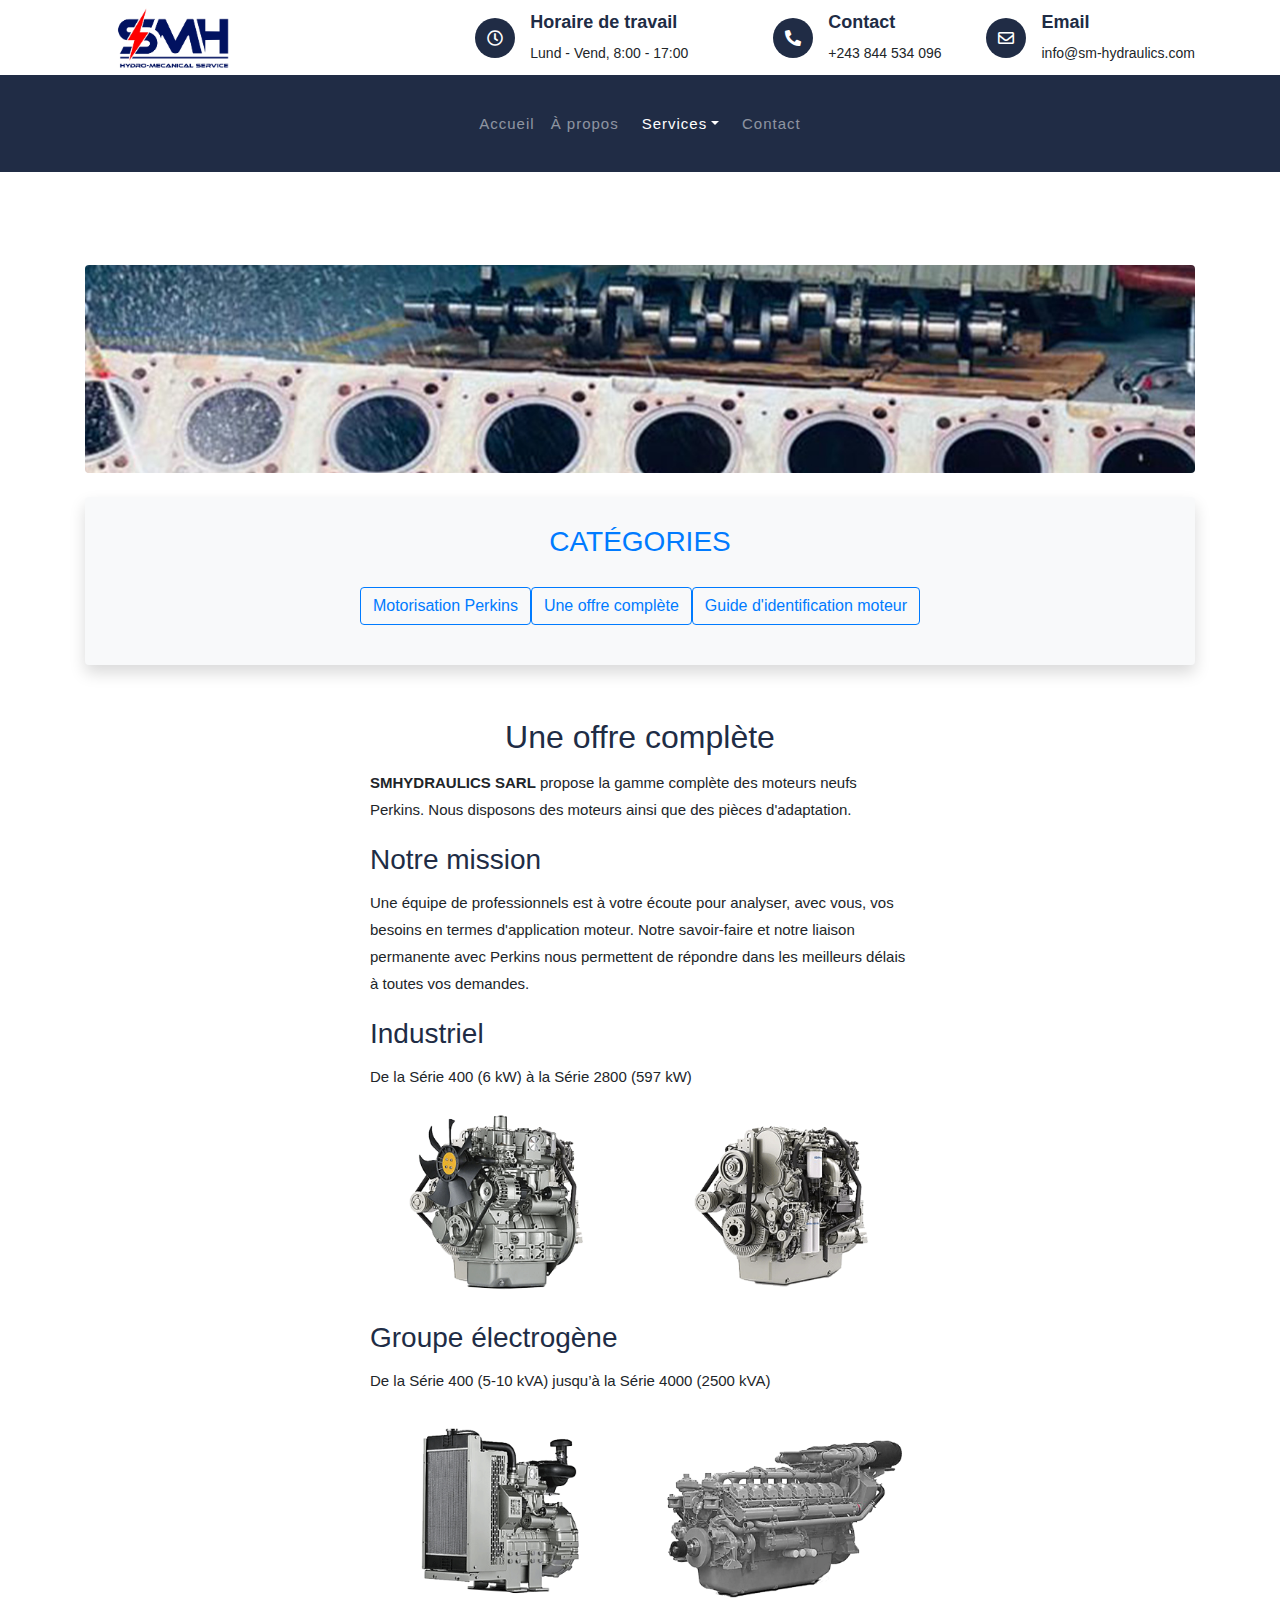
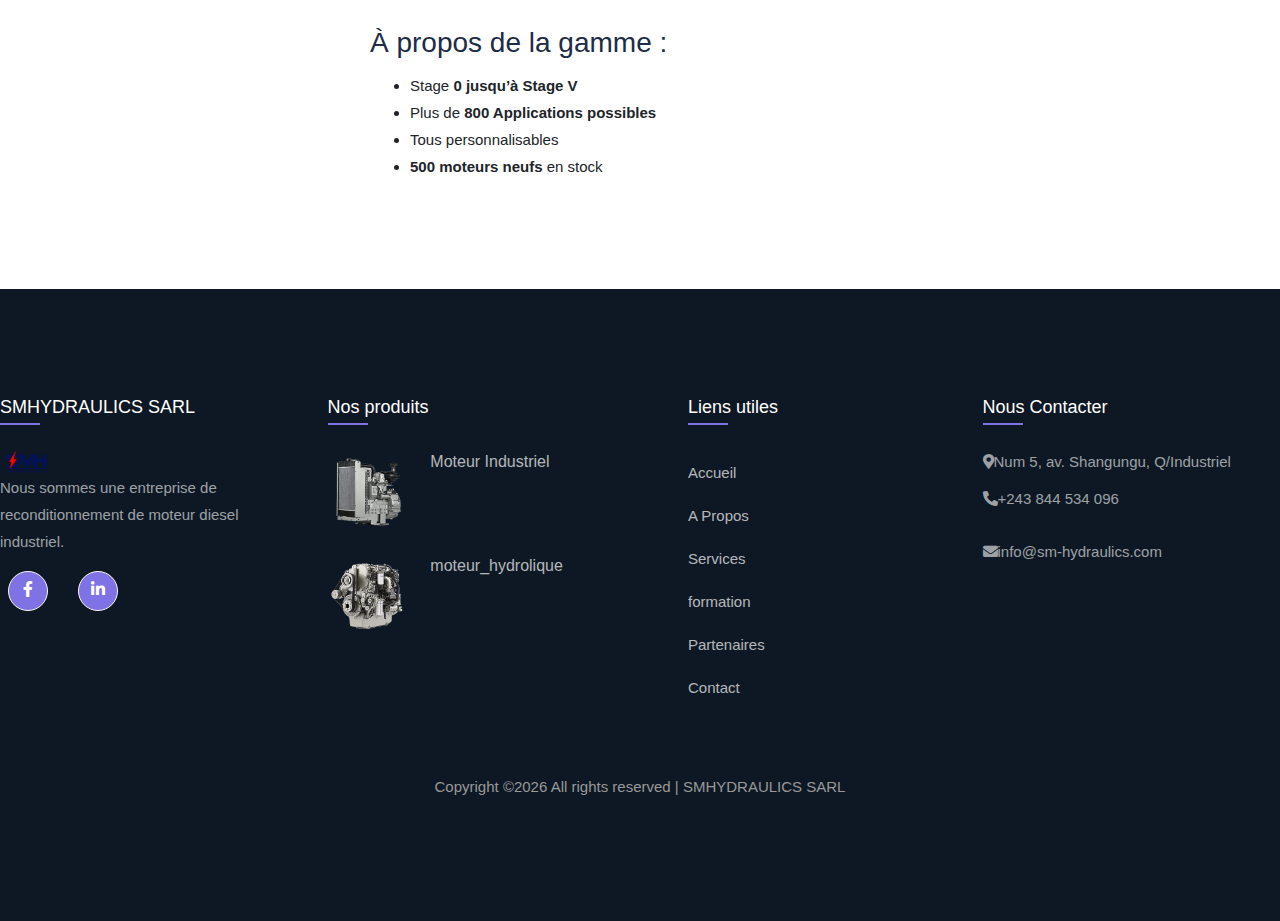
==== gamme.html @ 276afb15 "premier commit" ====
<!DOCTYPE html>
<html lang="en">
    <head>
        <meta charset="utf-8">
        <title>SMHydraulics SARL</title>
        <meta content="width=device-width, initial-scale=1.0" name="viewport">
        <meta content="Free Website Template" name="keywords">
        <meta content="Free Website Template" name="description">

         <!-- Favicon -->
         <link rel="icon" type="image/png" href="images/smhhhh.png">

        <!-- Google Font -->
        <link href="https://fonts.googleapis.com/css2?family=Barlow:wght@400;500;600;700;800;900&display=swap" rel="stylesheet"> 
        
        <!-- CSS Libraries -->
        <link href="https://stackpath.bootstrapcdn.com/bootstrap/4.4.1/css/bootstrap.min.css" rel="stylesheet">
        <link href="https://cdnjs.cloudflare.com/ajax/libs/font-awesome/5.10.0/css/all.min.css" rel="stylesheet">
        <link href="lib/flaticon/font/flaticon.css" rel="stylesheet">
        <link href="lib/animate/animate.min.css" rel="stylesheet">
        <link href="lib/owlcarousel/assets/owl.carousel.min.css" rel="stylesheet">

        <!-- Template Stylesheet -->
        <link href="css/style.css" rel="stylesheet">
        <link rel="stylesheet" href="css/main.css">
    </head>

    <body>
        <body>
            <!-- Top Bar Start -->
            <div class="top-bar">
               <div class="container">
                   <div class="row align-items-center">
                       <div class="col-lg-4 col-md-12">
                           <div class="logo">
                               <a href="index.html">
                                   
                                   <img src="images/logo.jpg" alt="Logo"> 
                               </a>
                           </div>
                       </div>
                       <div class="col-lg-8 col-md-7 d-none d-lg-block">
                           <div class="row">
                               <div class="col-4">
                                   <div class="top-bar-item">
                                       <div class="top-bar-icon">
                                           <i class="far fa-clock"></i>
                                       </div>
                                       
                                       <div class="top-bar-text">
                                           <h3>Horaire de travail</h3>
                                           <p>Lund - Vend, 8:00 - 17:00</p>
                                       </div>
                                   </div>
                               </div>
                               <div class="col-4">
                                   <div class="top-bar-item">
                                       <div class="top-bar-icon">
                                           <i class="fa fa-phone-alt"></i>
                                       </div>
                                       <div class="top-bar-text">
                                           <h3>Contact</h3>
                                           <p>+243 844 534 096</p>
                                       </div>
                                   </div>
                               </div>
                               <div class="col-4">
                                   <div class="top-bar-item">
                                       <div class="top-bar-icon">
                                           <i class="far fa-envelope"></i>
                                       </div>
                                       <div class="top-bar-text">
                                           <h3> Email</h3>
                                           <p> 
                                               info@sm-hydraulics.com</p>
                                       </div>
                                   </div>
                               </div>
                           </div>
                       </div>
                   </div>
               </div>
           </div>
           <!-- Top Bar End -->
   
           
          <!-- Nav Bar Start -->
<div class="nav-bar">
    <div class="container">
        <nav class="navbar navbar-expand-lg bg-dark navbar-dark">
            <!-- Logo -->
            <a href="#" class="navbar-brand">MENU</a>

            <!-- Bouton pour mobile -->
            <button class="navbar-toggler" type="button" data-toggle="collapse" data-target="#navbarCollapse">
                <span class="navbar-toggler-icon"></span>
            </button>

            <!-- Liens centrés -->
            <div class="collapse navbar-collapse" id="navbarCollapse">
                <ul class="navbar-nav mx-auto text-center">
                    <li class="nav-item">
                        <a href="index.html" class="nav-link ">Accueil</a>
                    </li>
                    <li class="nav-item">
                        <a href="about.html" class="nav-link">À propos</a>
                    </li>
                    <li class="nav-item dropdown">
                        <a href="#" class="nav-link active dropdown-toggle" data-toggle="dropdown">Services</a>
                        <div class="dropdown-menu">
                            <a href="single.html" class="dropdown-item">Motorisation</a>
                            <a href="pieces.html" class="dropdown-item">Pièces de rechange</a>
                            <a href="Hydrolique.html" class="dropdown-item">Système hydraulique</a>
                            <a href="formation.html" class="dropdown-item">Formation</a>
                        </div>
                    </li>
                    <li class="nav-item">
                        <a href="contact.html" class="nav-link">Contact</a>
                    </li>
                </ul>
            </div>
        </nav>
    </div>
</div>
<!-- Nav Bar End -->



        <div class="single">
            <div class="container my-5">
                <div class="row justify-content-center">
                    <!-- Image Section -->
                    <div class="col-12 text-center mb-4">
                        <img src="images/banner/project1.jpg" class="img-fluid rounded" alt="Motorisation Perkins">
                    </div>
        
                    <!-- Categories Section -->
                    <div class="col-12">
                        <div class="categories bg-light py-4 px-3 rounded shadow text-center mb-5">
                            <h3 class="widget-title text-uppercase text-primary mb-4">Catégories</h3>
                            <ul class="list-unstyled d-flex justify-content-center gap-4 flex-wrap">
                                <li><a href="single.html" class="btn btn-outline-primary">Motorisation Perkins</a></li>
                                <li><a href="gamme.html" class="btn btn-outline-primary">Une offre complète</a></li>
                                <li><a href="guide.html" class="btn btn-outline-primary">Guide d'identification moteur</a></li>
                            </ul>
                        </div>
                    </div>
        
                    <!-- Main Content -->
                    <div class="col-lg-9">
                        <section id="main-container" class="main-container">
                            <div class="row justify-content-center">
                                <div class="col-xl-8 col-lg-10">
                                    <div class="content-inner-page">
                                        <!-- Title Section -->
                                        <h2 class="column-title-small text-center">Une offre complète</h2>
        
                                        <!-- Content Section -->
                                        <div class="row">
                                            <div class="col-12">
                                                <p>
                                                    <b>SMHYDRAULICS SARL</b> propose la gamme complète des moteurs neufs Perkins. Nous disposons des moteurs ainsi que des pièces d'adaptation.
                                                </p>
                                                <div class="gap-40"></div>
        
                                                <h3 class="column-title-small">Notre mission</h3>
                                                <p>
                                                    Une équipe de professionnels est à votre écoute pour analyser, avec vous, vos besoins en termes d'application moteur. Notre savoir-faire et notre liaison permanente avec Perkins nous permettent de répondre dans les meilleurs délais à toutes vos demandes.
                                                </p>
                                            </div>
                                        </div>
        
                                        <div class="gap-40"></div>
        
                                        <!-- Industrial Section -->
                                        <h3 class="column-title-small">Industriel</h3>
                                        <p>
                                            De la Série 400 (6 kW) à la Série 2800 (597 kW)
                                        </p>
                                        <div class="row text-center">
                                            <div class="col-md-6 mb-3">
                                                <img src="images/moteur/industriel-serie-400.png" class="img-fluid rounded" alt="Industriel Série 400">
                                            </div>
                                            <div class="col-md-6 mb-3">
                                                <img src="images/moteur/industriel-serie-2800.png" class="img-fluid rounded" alt="Industriel Série 2800">
                                            </div>
                                        </div>
        
                                        <div class="gap-40"></div>
        
                                        <!-- Generator Section -->
                                        <h3 class="column-title-small">Groupe électrogène</h3>
                                        <p>
                                            De la Série 400 (5-10 kVA) jusqu’à la Série 4000 (2500 kVA)
                                        </p>
                                        <div class="row text-center">
                                            <div class="col-md-6 mb-3">
                                                <img src="images/moteur/electrogene-serie-400.png" class="img-fluid rounded" alt="Groupe électrogène Série 400">
                                            </div>
                                            <div class="col-md-6 mb-3">
                                                <img src="images/moteur/electrogene-serie-4000.png" class="img-fluid rounded" alt="Groupe électrogène Série 4000">
                                            </div>
                                        </div>
        
                                        <div class="gap-40"></div>
        
                                        <!-- About Section -->
                                        <h3 class="column-title-small">À propos de la gamme : </h3>
                                        <ul class="list-arrow">
                                            <li>Stage <b>0 jusqu’à Stage V</b></li>
                                            <li>Plus de <b>800 Applications possibles</b></li>
                                            <li>Tous personnalisables</li>
                                            <li><b>500 moteurs neufs</b> en stock</li>
                                        </ul>
                                    </div>
                                </div>
                            </div>
                        </section>
                    </div>
                </div>
            </div>
        </div>
         


<!-- Footer Start -->
<footer class="footer-01">
    <div class="container-fluid p-0">
        <div class="row">
            <div class="col-md-6 col-lg-3 mb-4 mb-md-0">
                <h2 class="footer-heading">SMHYDRAULICS SARL</h2>
                <div class="col-md-3 text-start d-flex align-items-center">
                    <img src="images/smhhhh.png" alt="Logo SM Hydraulics" class="img-fluid" style="max-height: 60px; margin-left: -10px;">
                </div>
                <p>Nous sommes une entreprise de reconditionnement de moteur diesel industriel.</p>
                <ul class="ftco-footer-social p-0">
      
      <li class="ftco-animate"><a class="btn btn-outline-light btn-circle mx-2" href="https://web.facebook.com/smhydraulics/">
        <i class="fab fa-facebook-f"></i>
    </a></li>
      <li class="ftco-animate"><a class="btn btn-outline-light btn-circle mx-2" href="https://www.linkedin.com/company/smhydraulics/">
        <i class="fab fa-linkedin-in"></i>
    </a></li>
    </ul>
            </div>
            <div class="col-md-6 col-lg-3 mb-4 mb-md-0">
                <h2 class="footer-heading">Nos produits</h2>
                <div class="block-21 mb-4 d-flex">
      <a class="img mr-4 rounded" style="background-image: url(images/moteur/electrogene-serie-400.png);"></a>
      <div class="text">
        <h3 class="heading"><a href="#">Moteur Industriel</a></h3>
        
      </div>
    </div>
    <div class="block-21 mb-4 d-flex">
      <a class="img mr-4 rounded" style="background-image: url(images/moteur/industriel-serie-2800.png);"></a>
      <div class="text">
        <h3 class="heading"><a href="#">moteur_hydrolique</a></h3>
       
      </div>
    </div>
            </div>
            <div class="col-md-6 col-lg-3 pl-lg-5 mb-4 mb-md-0">
                <h2 class="footer-heading">Liens utiles</h2>
                <ul class="list-unstyled">
      <li><a href="index.html" class="py-2 d-block">Accueil</a></li>
      <li><a href="about.html" class="py-2 d-block">A Propos</a></li>
      <li><a href="moteur_hydrolique.html" class="py-2 d-block">Services</a></li>
      <li><a href="formation.html" class="py-2 d-block">formation</a></li>
      <li><a href="partenaire.html" class="py-2 d-block">Partenaires</a></li>
      <li><a href="contact.html" class="py-2 d-block">Contact</a></li>
    </ul>
            </div>
            <div class="col-md-6 col-lg-3 mb-4 mb-md-0">
                <h2 class="footer-heading">Nous Contacter</h2>
                <div class="block-23 mb-3">
      <ul>
        <li><span class="fa fa-map-marker-alt me-3"></span><span class="text">Num 5, av. Shangungu, Q/Industriel</span></li>
        <li><a href="#"><span class="fa fa-phone-alt me-3"></span><span class="text">+243 844 534 096</span></a></li>
        <li><a href="#"><span class="fa fa-envelope me-3"></span><span class="text">info@sm-hydraulics.com</span></a></li>
      </ul>
    </div>
            </div>
        </div>
        <div class="row mt-5">
  <div class="col-md-12 text-center">

    <p class="copyright">
Copyright &copy;<script>document.write(new Date().getFullYear());</script> All rights reserved | SMHYDRAULICS SARL
</p>
  </div>
</div>
    </div>
</footer>
<!-- Footer End -->

        
        <!-- Back to top button -->
        <a href="#" class="back-to-top"><i class="fa fa-chevron-up"></i></a>
        
        <!-- Pre Loader -->
        <div id="loader" class="show">
            <div class="loader"></div>
        </div>

        <!-- JavaScript Libraries -->
        <script src="https://code.jquery.com/jquery-3.4.1.min.js"></script>
        <script src="https://stackpath.bootstrapcdn.com/bootstrap/4.4.1/js/bootstrap.bundle.min.js"></script>
        <script src="lib/easing/easing.min.js"></script>
        <script src="lib/owlcarousel/owl.carousel.min.js"></script>
        <script src="lib/waypoints/waypoints.min.js"></script>
        <script src="lib/counterup/counterup.min.js"></script>
        
        <!-- Contact Javascript File -->
        <script src="mail/jqBootstrapValidation.min.js"></script>
        <script src="mail/contact.js"></script>

        <!-- Template Javascript -->
        <script src="js/main.js"></script>
    </body>
</html>
<!-- SCRIPT WHATSPP  -->
<script>
    var url = 'https://wati-integration-prod-service.clare.ai/v2/watiWidget.js?45026';
    var s = document.createElement('script');
    s.type = 'text/javascript';
    s.async = true;
    s.src = url;
    var options = {
    "enabled":true,
    "chatButtonSetting":{
        "backgroundColor":"#00e785",
        "ctaText":"Chat with us",
        "borderRadius":"25",
        "marginLeft": "0",
        "marginRight": "20",
        "marginBottom": "20",
        "ctaIconWATI":false,
        "position":"left"
    },
    "brandSetting":{
        "brandName":"SMHYDRAULICS",
        "brandSubTitle":"undefined",
        "brandImg":"https://media.licdn.com/dms/image/v2/D4D0BAQG2UTIPpKOkAg/company-logo_100_100/company-logo_100_100/0/1724136158205/smhydraulics_logo?e=1732147200&v=beta&t=-CjInPSCBkEjMk5gbdX54Pg1UfIsSRT0fSMOViB5_ok",
        "welcomeText":"Hi there Welcome to SMHYDRAULICS!\nHow can I help you?",
        "messageText":"Hello, %0A I have a question about {{page_link}}",
        "backgroundColor":"#00e785",
        "ctaText":"Chat with us",
        "borderRadius":"25",
        "autoShow":false,
        "phoneNumber":"243834700148"
    }
    };
    s.onload = function() {
        CreateWhatsappChatWidget(options);
    };
    var x = document.getElementsByTagName('script')[0];
    x.parentNode.insertBefore(s, x);
</script>
---- lib/flaticon/font/flaticon.css ----
/*
  	Flaticon icon font: Flaticon
  	Creation date: 11/10/2020 08:08
  	*/

@font-face {
  font-family: "Flaticon";
  src: url("./Flaticon.eot");
  src: url("./Flaticon.eot?#iefix") format("embedded-opentype"),
       url("./Flaticon.woff2") format("woff2"),
       url("./Flaticon.woff") format("woff"),
       url("./Flaticon.ttf") format("truetype"),
       url("./Flaticon.svg#Flaticon") format("svg");
  font-weight: normal;
  font-style: normal;
}

@media screen and (-webkit-min-device-pixel-ratio:0) {
  @font-face {
    font-family: "Flaticon";
    src: url("./Flaticon.svg#Flaticon") format("svg");
  }
}

[class^="flaticon-"]:before, [class*=" flaticon-"]:before,
[class^="flaticon-"]:after, [class*=" flaticon-"]:after {   
  font-family: Flaticon;
        font-size: 20px;
font-style: normal;
margin-left: 20px;
}

.flaticon-car-wash-1:before { content: "\f100"; }
.flaticon-car-service:before { content: "\f101"; }
.flaticon-seat:before { content: "\f102"; }
.flaticon-car-service-1:before { content: "\f103"; }
.flaticon-car-wash:before { content: "\f104"; }
.flaticon-brush:before { content: "\f105"; }
.flaticon-vacuum-cleaner:before { content: "\f106"; }
.flaticon-brush-1:before { content: "\f107"; }
.flaticon-car-service-2:before { content: "\f108"; }
.flaticon-car-service-3:before { content: "\f109"; }
---- css/style.css ----
/*******************************/
/********* General CSS *********/
/*******************************/
body {
    color: #444444;
    font-weight: 400;
    background: #ffffff;
    font-family: 'Barlow', sans-serif;
}

h1,
h2, 
h3, 
h4,
h5, 
h6 {
    color: #202C45;
}

a {
    color: #202C45;
    transition: .3s;
}

a:hover,
a:active,
a:focus {
    color: #E81C2E;
    outline: none;
    text-decoration: none;
}

.btn.btn-custom {
    padding: 10px 30px 12px 30px;
    text-align: center; 
    font-size: 16px;
    font-weight: 500;
    color: #ffffff;
    background: #E81C2E;
    border: none;
    border-radius: 60px;
    box-shadow: inset 0 0 0 0 #202C45;
    transition: ease-out 0.5s;
    -webkit-transition: ease-out 0.5s;
    -moz-transition: ease-out 0.5s;
}

.btn.btn-custom:hover {
    color: #E81C2E;
    background: #202C45;
    box-shadow: inset 200px 0 0 0 #202C45;
}

.btn:focus,
.form-control:focus {
    box-shadow: none;
}

.container-fluid {
    max-width: 1366px;
}

[class^="flaticon-"]:before, [class*=" flaticon-"]:before,
[class^="flaticon-"]:after, [class*=" flaticon-"]:after {   
    font-size: inherit;
    margin-left: 0;
}


/**********************************/
/****** Loader & Back to Top ******/
/**********************************/
#loader {
    position: fixed;
    top: 0;
    right: 0;
    bottom: 0;
    left: 0;
    display: flex;
    align-items: center;
    justify-content: center;
    background: #ffffff;
    opacity: 0;
    visibility: hidden;
    -webkit-transition: opacity .3s ease-out, visibility 0s linear .3s;
    -o-transition: opacity .3s ease-out, visibility 0s linear .3s;
    transition: opacity .3s ease-out, visibility 0s linear .3s;
    z-index: 999;
}

#loader.show {
    -webkit-transition: opacity .6s ease-out, visibility 0s linear 0s;
    -o-transition: opacity .6s ease-out, visibility 0s linear 0s;
    transition: opacity .6s ease-out, visibility 0s linear 0s;
    visibility: visible;
    opacity: 1;
}

#loader .loader {
    position: relative;
    width: 45px;
    height: 45px;
    border: 5px solid #dddddd;
    border-top: 5px solid #E81C2E;
    border-radius: 50%;
    -webkit-animation: spin 2s linear infinite;
    animation: spin 2s linear infinite;
}

@-webkit-keyframes spin {
    0% { -webkit-transform: rotate(0deg); }
    100% { -webkit-transform: rotate(360deg); }
}

@keyframes spin {
    0% { transform: rotate(0deg); }
    100% { transform: rotate(360deg); }
}

.back-to-top {
    position: fixed;
    display: none;
    width: 44px;
    height: 44px;
    text-align: center;
    line-height: 1;
    font-size: 22px;
    right: 15px;
    bottom: 15px;
    transition: .5s;
    background: #E81C2E;
    border-radius: 44px;
    z-index: 9;
}

.back-to-top i {
    color: #ffffff;
    padding-top: 10px;
}

.back-to-top:hover {
    background: #202C45;
}


/**********************************/
/********** Top Bar CSS ***********/
/**********************************/
.top-bar {
    position: relative;
    height: 75px;
    display: flex;
    align-items: center;
    background: #ffffff;
}

.top-bar .logo {
    text-align: left;
    overflow: hidden;
}

.top-bar .logo h1 {
    margin: -4px 0 0 0;
    color: #E81C2E;
    font-size: 50px;
    line-height: 50px;
    font-weight: 800;
    letter-spacing: 1px;
    font-style: italic;
}

.top-bar .logo h1 span {
    color: #202C45;
}

.top-bar .logo img {
    max-width: 100%;
    max-height: 60px;
}

.top-bar .top-bar-item {
    display: flex;
    align-items: center;
    justify-content: flex-end;
}

.top-bar .top-bar-icon {
    width: 40px;
    height: 40px;
    display: flex;
    align-items: center;
    justify-content: center;
    background: #202C45;
    border-radius: 40px;
}

.top-bar .top-bar-icon i {
    margin: 0;
    color: #ffffff;
    font-size: 16px;
}

.top-bar .top-bar-text {
    padding-left: 15px;
}

.top-bar .top-bar-text h3 {
    margin: 0 0 5px 0;
    font-size: 18px;
    font-weight: 600;
}

.top-bar .top-bar-text p {
    margin: 0;
    font-size: 14px;
    font-weight: 400;
}

@media (max-width: 991.98px) {
    .top-bar .logo {
        text-align: center;
    }
}


/**********************************/
/*********** Nav Bar CSS **********/
/**********************************/
.nav-bar {
    position: relative;
    background: #202C45;
}

.nav-bar.nav-sticky {
    position: fixed;
    width: 100%;
    top: 0;
    left: 0;
    box-shadow: 0 2px 5px rgba(0, 0, 0, .3);
    z-index: 999;
}

.nav-bar .navbar {
    padding: 20px 0;
    background: #202C45 !important;
    transition: .3s;
}

.nav-bar.nav-sticky .navbar {
    padding: 5px 0;
}

.navbar-dark .navbar-nav .nav-link,
.navbar-dark .navbar-nav .nav-link:focus,
.navbar-dark .navbar-nav .nav-link:hover,
.navbar-dark .navbar-nav .nav-link.active {
    color: #ffffff;
    padding: 15px;
    font-weight: 500;
    letter-spacing: 1px;
}

.navbar-dark .navbar-nav .nav-link:hover,
.navbar-dark .navbar-nav .nav-link.active {
    color: #E81C2E;
}

.nav-bar .dropdown-menu {
    margin-top: 0;
    border: 0;
    border-radius: 0;
    background: #f8f9fa;
}

.nav-bar .btn.btn-custom {
    color: #202C45;
    background: #ffffff;
    box-shadow: inset 0 0 0 0 #E81C2E;
}

.nav-bar .btn:hover {
    color: #ffffff;
    background: #E81C2E;
    box-shadow: inset 200px 0 0 0 #E81C2E;
}

@media (min-width: 992px) {
    .nav-bar .navbar-brand {
        display: none;
    }
}

@media (max-width: 991.98px) {
    .navbar-dark .navbar-nav .nav-link,
    .navbar-dark .navbar-nav .nav-link:focus,
    .navbar-dark .navbar-nav .nav-link:hover,
    .navbar-dark .navbar-nav .nav-link.active {
        padding: 5px 0;
    }
    
    .nav-bar .dropdown-menu {
        box-shadow: none;
    }
    
    .nav-bar .btn {
        display: none;
    }
}


/*******************************/
/********** Hero CSS ***********/
/*******************************/
.carousel {
    position: relative;
    width: 100%;
    min-height: 400px;
    background: #ffffff;
    margin-bottom: 45px;
}

.carousel .container-fluid {
    padding: 0;
}

.carousel .carousel-item {
    position: relative;
    width: 100%;
    min-height: 400px;
    display: flex;
    align-items: center;
    justify-content: center;
    flex-direction: column;
}

.carousel .carousel-img {
    position: relative;
    width: 100%;
    height: 100%;
    min-height: 400px;
    text-align: right;
    overflow: hidden;
}

.carousel .carousel-img::after {
    position: absolute;
    content: "";
    top: 0;
    right: 0;
    bottom: 0;
    left: 0;
    background: rgba(0, 0, 0, .5);
    z-index: 1;
}

.carousel .carousel-img img {
    width: 100%;
    height: 100%;
    object-fit: cover;
}

.carousel .carousel-text {
    position: absolute;
    max-width: 992px;
    padding: 0 15px;
    text-align: center;
    display: flex;
    align-items: center;
    justify-content: center;
    flex-direction: column;
    z-index: 2;
}

.carousel .carousel-text h3 {
    color: #E81C2E;
    font-size: 20px;
    font-weight: 700;
    letter-spacing: 4px;
    text-transform: uppercase;
    margin-bottom: 0px;
}

.carousel .carousel-text h1 {
    color: #ffffff;
    font-size: 90px;
    font-weight: 700;
    margin-bottom: 20px;
    text-transform: capitalize;
}

.carousel .carousel-text p {
    max-width: 500px;
    color: #ffffff;
    font-size: 18px;
    margin-bottom: 40px;
}

.carousel .btn.btn-custom {
    padding: 20px 45px 22px 45px;
    color: #ffffff;
}

.carousel .btn.btn-custom:hover {
    color: #E81C2E;
}

.carousel .owl-nav {
    position: absolute;
    width: 100%;
    height: 50px;
    top: calc(50% - 25px);
    left: 0;
    display: flex;
    justify-content: space-between;
    z-index: 9;
}

.carousel .owl-nav .owl-prev,
.carousel .owl-nav .owl-next {
    width: 50px;
    height: 50px;
    display: flex;
    align-items: center;
    justify-content: center;
    color: #ffffff;
    border-radius: 50px;
    background: rgba(256, 256, 256, .2);
    font-size: 22px;
    transition: .5s;
}

.carousel .owl-nav .owl-prev {
    margin-left: 30px;
}

.carousel .owl-nav .owl-next {
    margin-right: 30px;
}

.carousel .owl-nav .owl-prev:hover,
.carousel .owl-nav .owl-next:hover {
    color: #ffffff;
    background: #E81C2E;
}

.carousel .animated {
    -webkit-animation-duration: 1s;
    animation-duration: 1s;
}

@media (max-width: 991.98px) {
    .carousel .carousel-text h3 {
        margin-bottom: 5px;
    }
    
    .carousel .carousel-text h1 {
        font-size: 60px;
    }
    
    .carousel .carousel-text p {
        font-size: 16px;
    }
    
    .carousel .carousel-text .btn {
        padding: 12px 30px;
        font-size: 15px;
        letter-spacing: 0;
    }
}

@media (max-width: 767.98px) {
    .carousel .carousel-text h3 {
        font-size: 18px;
        letter-spacing: 2px;
        margin-bottom: 15px;
    }
    
    .carousel .carousel-text h1 {
        font-size: 45px;
    }
    
    .carousel .carousel-text .btn {
        padding: 10px 25px;
        font-size: 15px;
        letter-spacing: 0;
    }
}

@media (max-width: 575.98px) {
    .carousel .carousel-text h3 {
        font-size: 14px;
        letter-spacing: 1px;
        margin-bottom: 10px;
    }
    
    .carousel .carousel-text h1 {
        font-size: 30px;
        margin-bottom: 15px;
    }
    
    .carousel .carousel-text p {
        margin-bottom: 25px;
    }
    
    .carousel .carousel-text .btn {
        padding: 8px 20px;
        font-size: 14px;
        letter-spacing: 0;
    }
}


/*******************************/
/******* Page Header CSS *******/
/*******************************/
.page-header {
    position: relative;
    margin-bottom: 45px;
    padding: 90px 0;
    text-align: center;
    background: #202C45;
    border-top: 1px dotted #ffffff;
}

.page-header h2 {
    position: relative;
    color: #ffffff;
    font-size: 60px;
    font-weight: 700;
    margin-bottom: 20px;
    padding-bottom: 5px;
}

.page-header h2::after {
    position: absolute;
    content: "";
    width: 100px;
    height: 2px;
    left: calc(50% - 50px);
    bottom: 0;
    background: #ffffff;
}

.page-header a {
    position: relative;
    padding: 0 12px;
    font-size: 22px;
    color: #ffffff;
}

.page-header a:hover {
    color: #E81C2E;
}

.page-header a::after {
    position: absolute;
    content: "/";
    width: 8px;
    height: 8px;
    top: -2px;
    right: -7px;
    text-align: center;
    color: #ffffff;
}

.page-header a:last-child::after {
    display: none;
}

@media (max-width: 991.98px) {
    .page-header {
        padding: 60px 0;
    }
    
    .page-header h2 {
        font-size: 45px;
    }
    
    .page-header a {
        font-size: 20px;
    }
}

@media (max-width: 767.98px) {
    .page-header {
        padding: 45px 0;
    }
    
    .page-header h2 {
        font-size: 35px;
    }
    
    .page-header a {
        font-size: 18px;
    }
}


/*******************************/
/******* Section Header ********/
/*******************************/
.section-header {
    position: relative;
    width: 100%;
    max-width: 700px;
    margin: 0 auto 45px auto;
}

.section-header p {
    display: inline-block;
    margin-bottom: 10px;
    padding-bottom: 5px;
    position: relative;
    font-size: 16px;
    font-weight: 700;
    letter-spacing: 4px;
    text-transform: uppercase;
    color: #E81C2E;
}

.section-header p::after {
    position: absolute;
    content: "";
    width: 50%;
    height: 2px;
    left: 25%;
    bottom: 0;
    background: #E81C2E;
}

.section-header.text-left p::after {
    left: 0;
}

.section-header.text-right p::after {
    left: 50%;
}

.section-header h2 {
    margin: 0;
    font-size: 45px;
    font-weight: 700;
    text-transform: capitalize;
}

@media (max-width: 991.98px) {
    .section-header h2 {
        font-size: 45px;
    }
}

@media (max-width: 767.98px) {
    .section-header h2 {
        font-size: 40px;
    }
}

@media (max-width: 575.98px) {
    .section-header h2 {
        font-size: 35px;
    }
}


/*******************************/
/********** About CSS **********/
/*******************************/
.about {
    position: relative;
    width: 100%;
    padding: 45px 0 15px 0;
}

.about .section-header {
    margin-bottom: 30px;
    margin-left: 0;
}

.about .about-img img {
    width: 100%;
    border-radius: 5px;
    margin-bottom: 30px;
}

.about .about-content {
    margin-bottom: 30px;
}

.about .about-content ul {
    margin: 0;
    padding: 0;
    list-style: none;
    margin-bottom: 25px;
}

.about .about-content ul li {
    margin-bottom: 5px;
}

.about .about-content ul li i {
    margin-right: 8px;
    color: #E81C2E;
}


/*******************************/
/********* Service CSS *********/
/*******************************/
.service {
    position: relative;
    width: 100%;
    padding: 45px 0 0 0;
}

.service .service-item {
    position: relative;
    width: 100%;
    display: flex;
    flex-direction: column;
    margin-bottom: 45px;
}

.service .service-item i {
    color: #202C45;
    font-size: 75px;
    line-height: 75px;
    margin-bottom: 20px;
}

.service .service-item [class^="flaticon-"]::before {
    margin: 0;
    font-size: 60px;
    line-height: 60px;
    background-image: linear-gradient(#E81C2E, #202C45);
    -webkit-background-clip: text;
    -webkit-text-fill-color: transparent;
    transition: .5s;
}

.service .service-item h3 {
    margin-bottom: 10px;
    font-size: 20px;
    font-weight: 700;
    letter-spacing: 1px;
}

.service .service-item p {
    margin: 0;
}


/*******************************/
/********** Facts CSS **********/
/*******************************/
.facts {
    position: relative;
    width: 100%;
    min-height: 400px;
    margin: 45px 0;
    display: flex;
    align-items: center;
    background: #202C45;
}

.facts .facts-item {
    display: flex;
    flex-direction: row;
    margin: 25px 0;
}

.facts .facts-item i {
    margin-top: 15px;
    font-size: 45px;
    color: #E81C2E;
}

.facts .facts-text {
    padding-left: 20px;
}

.facts .facts-text h3 {
    position: relative;
    display: inline-block;
    color: #ffffff;
    font-size: 60px;
    font-weight: 700;
}

.facts .facts-text h3::after {
    position: absolute;
    content: "\f067";
    top: 0px;
    right: -25px;
    color: #ffffff;
    font-size: 25px;
    font-family: "Font Awesome 5 Free";
    font-weight: 900;
}

.facts .facts-text p {
    color: #ffffff;
    font-size: 18px;
    font-weight: 500;
    margin: 0;
}


/*******************************/
/********* Pricing CSS *********/
/*******************************/
.price {
    position: relative;
    width: 100%;
    padding: 45px 0 15px 0;
}

.price .row {
    padding: 0 15px;
}

.price .col-md-4 {
    padding: 0;
}

.price .price-item {
    position: relative;
    margin-bottom: 30px;
    background: #ffffff;
    border-radius: 5px;
    text-align: center;
}

.price .featured-item {
    box-shadow: 0 0 30px rgba(0, 0, 0, .2);
    z-index: 1;
}

.price .price-header {
    padding: 45px 0 30px 0;
}

.price .price-header h3 {
    font-size: 20px;
    font-weight: 700;
    letter-spacing: 2px;
    text-transform: uppercase;
}

.price .price-header h2 {
    display: flex;
    align-items: flex-start;
    justify-content: center;
    font-size: 60px;
    font-weight: 700;
    letter-spacing: 5px;
}

.price .price-header h2 span {
    font-size: 25px;
    line-height: 55px;
}

.price .price-item.featured-item h2,
.price .price-item.featured-item h3 {
    color: #E81C2E;
}

.price .price-body {
    padding: 0 0 20px 0;
}

.price .price-body ul {
    margin: 0;
    padding: 0;
    list-style: none;
}

.price .price-body ul li {
    padding: 0 0 15px 0;
}

.price .price-body ul li i {
    margin-right: 10px;
}

.price .price-body ul li i.fa-check-circle {
    color: #39B972;
}

.price .price-body ul li i.fa-times-circle {
    color: #cccccc;
}

.price .price-item .price-footer {
    padding-bottom: 45px;
}

.price .price-item .price-footer .btn.btn-custom {
    color: #E81C2E;
    background: #202C45;
    box-shadow: inset 0 0 0 0 #E81C2E;
}

.price .price-item .price-footer .btn.btn-custom:hover {
    color: #ffffff;
    background: #E81C2E;
    box-shadow: inset 200px 0 0 0 #E81C2E;
}

.price .price-item.featured-item .price-footer .btn.btn-custom {
    color: #ffffff;
    background: #E81C2E;
    box-shadow: inset 0 0 0 0 #202C45;
}

.price .price-item.featured-item .price-footer .btn.btn-custom:hover {
    color: #E81C2E;
    background: #202C45;
    box-shadow: inset 200px 0 0 0 #202C45;
}


/*******************************/
/******** Location CSS *********/
/*******************************/
.location {
    position: relative;
    width: 100%;
    padding: 45px 0;
}

.location .location-item {
    display: flex;
    margin-bottom: 30px;
}

.location .location-item i {
    padding-top: 3px;
    font-size: 30px;
    color: #E81C2E;
}

.location .location-text {
    padding-left: 15px;
}

.location .location-text h3 {
    font-size: 18px;
    font-weight: 700;
}

.location .location-text p {
    margin-bottom: 5px;
}

.location .location-text p strong {
    margin-right: 5px;
    font-weight: 600;
}

.location .location-form {
    padding: 45px 30px;
    background: #E81C2E;
    border-radius: 5px;
}

.location .location-form h3 {
    color: #ffffff;
    font-size: 25px;
    font-weight: 700;
    margin-bottom: 25px;
}

.location .location-form .control-group {
    margin-bottom: 15px;
}

.location .location-form .form-control {
    height: 45px;
    color: #ffffff;
    padding: 0 15px;
    border-radius: 5px;
    border: 1px solid #ffffff;
    background: transparent;
}

.location .location-form textarea.form-control {
    height: 120px;
    padding: 15px;
}

.location .location-form .form-control::placeholder {
    color: #ffffff;
    opacity: 1;
}

.location .location-form .form-control:-ms-input-placeholder,
.location .location-form .form-control::-ms-input-placeholder {
    color: #ffffff;
}

.location .location-form .btn.btn-custom {
    width: 100%;
    color: #E81C2E;
    background: #ffffff;
    box-shadow: inset 0 0 0 0 #202C45;
}

.location .location-form .btn.btn-custom:hover {
    color: #ffffff;
    background: #E81C2E;
    box-shadow: inset 400px 0 0 0 #202C45;
}

@media(min-width: 576px) and (max-width: 991.89px) {
    .location .location-form .btn.btn-custom:hover {
        box-shadow: inset 650px 0 0 0 #202C45;
    }
}


/*******************************/
/*********** Team CSS **********/
/*******************************/
.team {
    position: relative;
    width: 100%;
    padding: 45px 0 15px 0;
}

.team .team-item {
    position: relative;
    margin-bottom: 30px;
}

.team .team-img {
    position: relative;
    border-radius: 5px 5px 0 0;
    overflow: hidden;
}

.team .team-img img {
    width: 100%;
    transition: .3s;
}

.team .team-item:hover img {
    transform: scale(1.1);
}

.team .team-text {
    position: relative;
    width: 100%;
    padding: 35px 30px 30px 30px;
    text-align: center;
    background: #202C45;
    border-radius: 0 0 5px 5px;
    transition: .5s;
}

.team .team-item:hover .team-text {
    background: #E81C2E;
}

.team .team-text h2 {
    color: #ffffff;
    font-size: 20px;
    font-weight: 600;
    letter-spacing: 1px;
    margin-bottom: 10px;
}

.team .team-text p {
    margin: 0;
    color: #ffffff;
}

.team .team-social {
    position: absolute;
    width: 100%;
    height: 40px;
    top: -20px;
    left: 0;
    text-align: center;
    font-size: 0;
}

.team .team-social a {
    display: inline-block;
    width: 40px;
    height: 40px;
    margin: 0 3px;
    padding: 7px 0;
    text-align: center;
    font-size: 16px;
    color: #ffffff;
    background: #202C45;
    border-radius: 40px;
    transition: .5s;
}

.team .team-item:hover .team-social a {
    background: #E81C2E;
}

.team .team-social a:hover {
    color: #202C45;
}


/*******************************/
/******* Testimonial CSS *******/
/*******************************/
.testimonial {
    position: relative;
    width: 100%;
    padding: 45px 0;
}

.testimonial .testimonials-carousel {
    position: relative;
    width: calc(100% + 30px);
    margin: 0 -15px;
}

.testimonial .testimonial-item {
    position: relative;
    width: 100%;
    padding: 0 15px;
    display: flex;
}

.testimonial .testimonial-item img {
    width: 80px;
    height: 80px;
    border-radius: 80px;
    transform: scale(.8);
    transition: 2s;
}

.testimonial .owl-item.center .testimonial-item img {
    transform: scale(1);
}

.testimonial .testimonial-text {
    width: calc(100% - 100px);
    padding-left: 20px;
}

.testimonial .testimonial-text h3 {
    font-size: 18px;
    font-weight: 700;
    letter-spacing: 1px;
    margin-bottom: 5px;
}

.testimonial .testimonial-text h4 {
    color: #777777;
    font-size: 15px;
    font-weight: 400;
    font-style: italic;
    margin-bottom: 10px;
}

.testimonial .testimonial-text p {
    margin: 0;
}

.testimonial .testimonial-text p::before {
    content: "\f10d";
    font-size: 25px;
    font-family: "Font Awesome 5 Free";
    font-weight: 900;
    color: #E81C2E;
    margin-right: 10px;
}

.testimonial .owl-dots {
    margin-top: 15px;
    text-align: center;
}

.testimonial .owl-dot {
    display: inline-block;
    margin: 0 5px;
    width: 12px;
    height: 12px;
    border-radius: 10px;
    background: #dddddd;
}

.testimonial .owl-dot.active {
    background: #E81C2E;
}


/*******************************/
/*********** Blog CSS **********/
/*******************************/
.blog {
    position: relative;
    width: 100%;
    padding: 45px 0 0 0;
}

.blog .blog-item {
    margin-bottom: 45px;
}

.blog .blog-img {
    position: relative;
    width: 100%;
}

.blog .blog-img img {
    width: 100%;
    border-radius: 5px;
}

.blog .meta-date {
    position: absolute;
    width: 70px;
    height: 70px;
    bottom: 10%;
    left: calc(50% - 35px);
    display: flex;
    align-items: center;
    justify-content: center;
    flex-direction: column;
    border-radius: 70px;
    background: #202C45;
    color: #ffffff;
    opacity: 0;
    transition: .5s;
}

.blog .meta-date span {
    font-size: 14px;
    font-weight: 400;
    letter-spacing: 1px;
}

.blog .meta-date strong {
    font-size: 16px;
    font-weight: 700;
    line-height: 16px;
    letter-spacing: 3px;
    text-transform: uppercase;
}

.blog .blog-item:hover .meta-date {
    bottom: calc(50% - 35px);
    opacity: 1;
}

.blog .blog-text {
    padding: 25px 0 20px 0;
}

.blog .blog-text h3 {
    font-size: 22px;
    font-weight: 700;
}

.blog .blog-text h3 a {
    color: #202C45;
}

.blog .blog-text h3 a:hover {
    color: #E81C2E;
}

.blog .blog-text p {
    margin: 0;
}

.blog .blog-meta {
    display: flex;
}

.blog .blog-meta p {
    margin: 0;
    font-size: 14px;
    line-height: 14px;
    padding: 0 10px;
    border-right: 1px solid rgba(0, 0, 0, .15);
}

.blog .blog-meta p:first-child {
    padding-left: 0;
}

.blog .blog-meta p:last-child {
    padding-right: 0;
    border: none;
}

.blog .blog-meta i {
    color: #999999;
    margin-right: 5px;
}

.blog .blog-meta a {
    color: #999999;
}

.blog .blog-meta a:hover {
    color: #E81C2E;
}

.blog .pagination {
    margin-bottom: 15px;
}

.blog .pagination .page-link {
    color: #202C45;
    border-radius: 0;
    border-color: #202C45;
}

.blog .pagination .page-link:hover,
.blog .pagination .page-item.active .page-link {
    color: #E81C2E;
    background: #202C45;
}

.blog .pagination .disabled .page-link {
    color: #999999;
}


/*******************************/
/********* Contact CSS *********/
/*******************************/
.contact {
    position: relative;
    width: 100%;
    padding: 45px 0;
}

.contact .contact-info {
    width: 100%;
    margin-bottom: 45px;
    padding: 35px 30px 10px 30px;
    border-radius: 5px;
    background: #202C45;
    
}

.contact .contact-info h2 {
    color: #ffffff;
    font-size: 25px;
    font-weight: 700;
    margin-bottom: 30px;
}

.contact .contact-info-item {
    display: flex;
    align-items: center;
    justify-content: flex-start;
    margin-bottom: 30px;
}

.contact .contact-info-icon {
    width: 50px;
    height: 50px;
    display: flex;
    align-items: center;
    justify-content: center;
    background: #ffffff;
    border-radius: 50px;
}

.contact .contact-info-icon i {
    margin: 0;
    color: #202C45;
    font-size: 16px;
}

.contact .contact-info-text {
    padding-left: 20px;
}

.contact .contact-info-text h3 {
    margin: 0 0 5px 0;
    color: #ffffff;
    font-size: 18px;
    font-weight: 700;
    letter-spacing: 1px;
}

.contact .contact-info-text p {
    margin: 0;
    color: #ffffff;
    font-size: 16px;
    font-weight: 500;
}

.contact .contact-form {
    position: relative;
    width: 100%;
    margin-bottom: 45px;
}

.contact .contact-form input {
    padding: 15px;
    border-radius: 5px;
    border: 1px solid #202C45;
}

.contact .contact-form textarea {
    height: 125px;
    padding: 8px 15px;
    border-radius: 5px;
    border: 1px solid #202C45;
}

.contact .help-block ul {
    margin: 0;
    padding: 0;
    list-style-type: none;
}

.contact iframe {
    width: 100%;
    height: 400px;
    border-radius: 5px;
}


/*******************************/
/******* Single Post CSS *******/
/*******************************/
.single {
    position: relative;
    padding: 45px 0;
}

.single .single-content {
    position: relative;
    margin-bottom: 30px;
    overflow: hidden;
}

.single .single-content img {
    margin-bottom: 20px;
    width: 100%;
    border-radius: 5px;
}

.single .single-tags {
    margin: -5px -5px 41px -5px;
    font-size: 0;
}

.single .single-tags a {
    margin: 5px;
    display: inline-block;
    padding: 7px 15px;
    font-size: 14px;
    font-weight: 500;
    color: #202C45;
    border: 1px solid #202C45;
    border-radius: 5px;
}

.single .single-tags a:hover {
    color: #ffffff;
    background: #E81C2E;
    border-color: #E81C2E;
}

.single .single-bio {
    padding: 30px;
    background: #202C45;
    display: flex;
    align-items: center;
    justify-content: center;
    flex-direction: column;
    border-radius: 5px;
}

.single .single-bio-img {
    width: 100%;
    max-width: 115px;
    padding: 15px;
    background: #ffffff;
    border-radius: 100px;
    margin-bottom: 20px;
}

.single .single-bio-img img {
    width: 100%;
    border-radius: 100px;
}

.single .single-bio-text {
    text-align: center;
}

.single .single-bio-text h3 {
    color: #ffffff;
    font-size: 20px;
    font-weight: 700;
    letter-spacing: 1px;
}

.single .single-bio-text p {
    color: #ffffff;
    margin: 0;
}

.single .single-bio-social {
    margin-top: 20px;
    display: flex;
}

.single .single-bio-social a {
    width: 40px;
    height: 40px;
    display: flex;
    align-items: center;
    justify-content: center;
    color: #202C45;
    background: #ffffff;
    border-radius: 40px;
    margin-right: 5px;
    transition: .5s;
}

.single .single-bio-social a:last-child {
    margin: 0;
}

.single .single-bio-social a:hover {
    color: #ffffff;
    background: #E81C2E;
}

.single .single-related {
    margin-bottom: 45px;
}

.single .single-related h2 {
    font-size: 30px;
    font-weight: 700;
    margin-bottom: 25px;
}

.single .related-slider {
    position: relative;
    margin: 0 -15px;
    width: calc(100% + 30px);
}

.single .related-slider .post-item {
    margin: 0 15px;
}

.single .post-item {
    display: flex;
    align-items: center;
    margin-bottom: 15px;
}

.single .post-item .post-img {
    width: 100%;
    max-width: 80px;
}

.single .post-item .post-img img {
    width: 100%;
    border-radius: 5px;
}

.single .post-item .post-text {
    padding-left: 15px;
}

.single .post-item .post-text a {
    font-size: 17px;
    font-weight: 500;
}

.single .post-item .post-text a:hover {
    color: #E81C2E;
}

.single .post-item .post-meta {
    display: flex;
    margin-top: 8px;
}

.single .post-item .post-meta p {
    display: inline-block;
    margin: 0;
    padding: 0 3px;
    font-size: 14px;
    font-weight: 400;
    font-style: italic;
}

.single .post-item .post-meta p a {
    margin-left: 5px;
    color: #777777;
    font-size: 14px;
    font-weight: 400;
    font-style: normal;
}

.single .related-slider .owl-nav {
    position: absolute;
    width: 90px;
    top: -55px;
    right: 15px;
    display: flex;
}

.single .related-slider .owl-nav .owl-prev,
.single .related-slider .owl-nav .owl-next {
    margin-left: 15px;
    width: 30px;
    height: 30px;
    display: flex;
    align-items: center;
    justify-content: center;
    color: #ffffff;
    background: #202C45;
    border-radius: 5px;
    font-size: 16px;
    transition: .3s;
}

.single .related-slider .owl-nav .owl-prev:hover,
.single .related-slider .owl-nav .owl-next:hover {
    color: #ffffff;
    background: #E81C2E;
}

.single .single-comment {
    position: relative;
    margin-bottom: 45px;
}

.single .single-comment h2 {
    font-size: 30px;
    font-weight: 700;
    margin-bottom: 25px;
}

.single .comment-list {
    list-style: none;
    padding: 0;
}

.single .comment-child {
    list-style: none;
}

.single .comment-body {
    display: flex;
    margin-bottom: 30px;
}

.single .comment-img {
    width: 60px;
}

.single .comment-img img {
    width: 100%;
    border-radius: 60px;
}

.single .comment-text {
    padding-left: 15px;
    width: calc(100% - 60px);
}

.single .comment-text h3 {
    font-size: 20px;
    font-weight: 600;
    margin-bottom: 3px;
}

.single .comment-text span {
    display: block;
    font-size: 14px;
    font-weight: 500;
    margin-bottom: 5px;
}

.single .comment-text .btn {
    padding: 3px 10px;
    font-size: 14px;
    font-weight: 500;
    color: #202C45;
    background: #dddddd;
    border-radius: 5px;
}

.single .comment-text .btn:hover {
    color: #ffffff;
    background: #E81C2E;
}

.single .comment-form {
    position: relative;
}

.single .comment-form h2 {
    font-size: 30px;
    font-weight: 700;
    margin-bottom: 25px;
}

.single .comment-form form {
    padding: 30px;
    background: #f3f6ff;
    border-radius: 5px;
}

.single .comment-form form .form-group:last-child {
    margin: 0;
}

.single .comment-form input,
.single .comment-form textarea {
    border-radius: 5px;
    border-color: #eeeeee;
}

.single .comment-form input:focus,
.single .comment-form textarea:focus {
    border-color: #E81C2E;
}

.single .comment-form .btn {
    border-radius: 45px;
}


/**********************************/
/*********** Sidebar CSS **********/
/**********************************/
.sidebar {
    position: relative;
    width: 100%;
}

@media(max-width: 991.98px) {
    .sidebar {
        margin-top: 45px;
    }
}

.sidebar .sidebar-widget {
    position: relative;
    margin-bottom: 45px;
}

.sidebar .sidebar-widget .widget-title {
    position: relative;
    margin-bottom: 30px;
    padding-bottom: 5px;
    font-size: 25px;
    font-weight: 700;
}

.sidebar .sidebar-widget .widget-title::after {
    position: absolute;
    content: "";
    width: 60px;
    height: 2px;
    bottom: 0;
    left: 0;
    background: #E81C2E;
}

.sidebar .sidebar-widget .search-widget {
    position: relative;
}

.sidebar .search-widget input {
    height: 50px;
    border: 1px solid #dddddd;
    border-radius: 5px;
}

.sidebar .search-widget input:focus {
    box-shadow: none;
    border-color: #E81C2E;
}

.sidebar .search-widget .btn {
    position: absolute;
    top: 6px;
    right: 15px;
    height: 40px;
    padding: 0;
    font-size: 25px;
    color: #202C45;
    background: none;
    border-radius: 0;
    border: none;
    transition: .3s;
}

.sidebar .search-widget .btn:hover {
    color: #E81C2E;
}

.sidebar .sidebar-widget .recent-post {
    position: relative;
}

.sidebar .sidebar-widget .tab-post {
    position: relative;
}

.sidebar .tab-post .nav.nav-pills {
    border-radius: 5px;
    overflow: hidden;
}

.sidebar .tab-post .nav.nav-pills .nav-link {
    color: #ffffff;
    background: #202C45;
    border-radius: 0;
}

.sidebar .tab-post .nav.nav-pills .nav-link:hover,
.sidebar .tab-post .nav.nav-pills .nav-link.active {
    color: #ffffff;
    background: #E81C2E;
}

.sidebar .tab-post .tab-content {
    padding: 15px 0 0 0;
    background: transparent;
}

.sidebar .tab-post .tab-content .container {
    padding: 0;
}

.sidebar .sidebar-widget .category-widget {
    position: relative;
}

.sidebar .category-widget ul {
    margin: 0;
    padding: 0;
    list-style: none;
}

.sidebar .category-widget ul li {
    margin: 0 0 12px 22px; 
}

.sidebar .category-widget ul li:last-child {
    margin-bottom: 0; 
}

.sidebar .category-widget ul li a {
    display: inline-block;
    line-height: 23px;
    font-weight: 500;
    letter-spacing: 1px;
}

.sidebar .category-widget ul li::before {
    position: absolute;
    content: '\f105';
    font-family: 'Font Awesome 5 Free';
    font-weight: 900;
    color: #E81C2E;
    left: 1px;
}

.sidebar .category-widget ul li span {
    display: inline-block;
    float: right;
}

.sidebar .sidebar-widget .tag-widget {
    position: relative;
    margin: -5px -5px;
}

.single .tag-widget a {
    margin: 5px;
    display: inline-block;
    padding: 7px 15px;
    font-size: 14px;
    font-weight: 400;
    color: #202C45;
    border: 1px solid #202C45;
    border-radius: 5px;
}

.single .tag-widget a:hover {
    color: #ffffff;
    background: #E81C2E;
    border-color: #E81C2E;
}

.sidebar .image-widget {
    display: block;
    width: 100%;
    overflow: hidden;
}

.sidebar .image-widget img {
    max-width: 100%;
    border-radius: 5px;
    transition: .3s;
}

.sidebar .image-widget img:hover {
    transform: scale(1.1);
}


/*******************************/
/********* Footer CSS **********/
/*******************************/
.footer {
    position: relative;
    margin-top: 45px;
    padding-top: 90px;
    background: #202C45;
}

.footer .footer-contact,
.footer .footer-link,
.footer .footer-newsletter {
    position: relative;
    margin-bottom: 45px;
    color: #ffffff;
}

.footer .footer-contact h2,
.footer .footer-link h2,
.footer .footer-newsletter h2 {
    margin-bottom: 30px;
    font-size: 20px;
    font-weight: 700;
    letter-spacing: 2px;
    color: #E81C2E;
}

.footer .footer-link a {
    display: block;
    margin-bottom: 10px;
    color: #ffffff;
    transition: .3s;
}

.footer .footer-link a::before {
    position: relative;
    content: "\f105";
    font-family: "Font Awesome 5 Free";
    font-weight: 900;
    margin-right: 10px;
}

.footer .footer-link a:hover {
    color: #E81C2E;
    letter-spacing: 1px;
}

.footer .footer-contact p i {
    width: 25px;
}

.footer .footer-social {
    position: relative;
    margin-top: 20px;
    display: flex;
}

.footer .footer-social a {
    width: 40px;
    height: 40px;
    display: flex;
    align-items: center;
    justify-content: center;
    color: #202C45;
    background: #ffffff;
    border-radius: 40px;
    margin-right: 5px;
    transition: .5s;
}

.footer .footer-social a:last-child {
    margin: 0;
}

.footer .footer-social a:hover {
    color: #ffffff;
    background: #E81C2E;
}

.footer .footer-newsletter form {
    position: relative;
    width: 100%;
}

.footer .footer-newsletter input {
    margin-bottom: 15px;
    height: 45px;
    background: transparent;
    border: 1px solid #ffffff;
    border-radius: 5px;
}

.footer .footer-newsletter label {
    margin-top: 5px;
    color: #777777;
    font-size: 14px;
    letter-spacing: 1px;
}

.footer .footer-newsletter .btn.btn-custom {
    width: 100%;
    color: #202C45;
    background: #ffffff;
    box-shadow: inset 0 0 0 0 #E81C2E;
}

.footer .footer-newsletter .btn:hover {
    color: #ffffff;
    background: #E81C2E;
    box-shadow: inset 200px 0 0 0 #E81C2E;
}

.footer .copyright {
    text-align: center;
    padding-top: 15px;
    padding-bottom: 45px;
}

.footer .copyright p {
    margin: 0;
    color: #ffffff;
}

.footer .copyright p a {
    color: #E81C2E;
    font-weight: 700;
    letter-spacing: 1px;
}

.footer .copyright p a:hover {
    color: #ffffff;
}

.testimonial {
    padding: 50px 0;
    background-color: #f9f9f9;
}

.testimonial .section-header p {
    font-size: 18px;
    color: #555;
    margin-bottom: 10px;
}

.testimonial .section-header h2 {
    font-size: 32px;
    font-weight: bold;
    color: #333;
    margin-bottom: 30px;
}

.testimonial .team-item {
    width: 100%;
    max-width: 250px;
    margin: auto;
    padding: 20px;
    background: #fff;
    border-radius: 8px;
    box-shadow: 0 4px 8px rgba(0, 0, 0, 0.1);
}

.testimonial .team-img img {
    width: 100%;
    max-width: 150px;
    height: auto;
    border-radius: 50%;
    margin-bottom: 15px;
}

.testimonial .team-text h2 {
    font-size: 18px;
    font-weight: 600;
    color: #000;
    margin: 0;
}

/* Styles de base pour le carrousel */
.carousel {
    position: relative;
    width: 100%;
    overflow: hidden;
    background-color: #f9f9f9;
}

.carousel .carousel-item {
    display: flex;
    flex-direction: column;
    align-items: center;
    justify-content: center;
    text-align: center;
}

.carousel .carousel-img {
    position: relative;
    width: 100%;
    height: 400px; /* Ajustez la hauteur ici si nécessaire */
    overflow: hidden;
}

.carousel-img-responsive {
    width: 100%;
    height: 100%;
    object-fit: cover; /* Permet à l'image de remplir le conteneur sans distorsion */
    object-position: center; /* Centre l'image */
}

/* Texte du carrousel */
.carousel .carousel-text {
    position: absolute;
    bottom: 50px;
    left: 50%;
    transform: translateX(-50%);
    color: #fff;
    text-shadow: 0 2px 4px rgba(0, 0, 0, 0.5);
}

.carousel .carousel-text h1 {
    font-size: 2.5rem;
    margin-bottom: 10px;
}

.carousel .carousel-text h3 {
    font-size: 1.5rem;
    margin-bottom: 20px;
}

.carousel .btn-custom {
    display: inline-block;
    background-color: #ff6f61;
    color: #fff;
    padding: 10px 20px;
    border-radius: 5px;
    text-decoration: none;
    transition: background-color 0.3s ease;
}

.carousel .btn-custom:hover {
    background-color: #e05a50;
}

/* Adaptation mobile */
@media (max-width: 768px) {
    .carousel .carousel-img {
        height: 300px; /* Hauteur plus petite pour les mobiles */
    }

    .carousel .carousel-text h1 {
        font-size: 2rem;
    }

    .carousel .carousel-text h3 {
        font-size: 1.2rem;
    }
}
.single-content img {
    width: 100%;
    height: auto;
    object-fit: cover;
}

/* Styles généraux */
.sidebar-container {
    margin-bottom: 20px;
}

.sidebar {
    border: 1px solid #ddd;
    padding: 15px;
    background-color: #f9f9f9;
    border-radius: 5px;
}

.category-widget {
    list-style: none;
    padding: 0;
    margin: 0;
}

.category-widget li {
    margin-bottom: 10px;
}

.category-widget li a {
    text-decoration: none;
    color: #333;
    font-weight: bold;
}

.category-widget li a:hover {
    color: #007bff;
    text-decoration: underline;
}

/* Affichage par défaut (Desktop) */
@media (min-width: 992px) {
    .sidebar-container {
        display: block;
    }
}

/* Affichage mobile */
@media (max-width: 991px) {
    .row {
        flex-direction: column;
    }

    .sidebar-container {
        width: 100%;
        order: 1; /* Sidebar au-dessus */
    }

    .main-image {
        order: 2; /* Image en dessous */
    }

    .col-lg-9 {
        order: 3; /* Contenu principal après */
    }
}

/* Global Styling */
body {
    font-family: 'Arial', sans-serif;
    line-height: 1.8;
    color: #333;
}

/* About Section */
.about {
    background-color: #f8f9fa;
    padding: 60px 0;
}

.about-img img {
    border-radius: 8px;
    box-shadow: 0 5px 15px rgba(0, 0, 0, 0.1);
}

.about-content p {
    font-size: 1rem;
    color: #555;
}

/* Team Section */
.team .section-header h2 {
    font-size: 2rem;
    font-weight: bold;
    color: #222;
}

.team .section-header p {
    font-size: 1rem;
    color: #888;
    text-transform: uppercase;
    margin-bottom: 10px;
}

.banner-container img {
    max-width: 100%;
    border-radius: 8px;
    box-shadow: 0 10px 20px rgba(0, 0, 0, 0.15);
}

/* Card Text */
.card-text p {
    font-size: 1rem;
    margin-bottom: 15px;
    color: #555;
}

.card-text p b {
    color: #222;
}

/* Responsive Design */
@media (max-width: 768px) {
    .about-img img {
        max-width: 100%;
        margin-bottom: 20px;
    }
    .about-content {
        text-align: center;
    }
}
.team-item-link {
    text-decoration: none;
    color: inherit;
}


/* page section */
.page-section {
    padding: 6rem 0;
  }
  .page-section h2.section-heading, .page-section .section-heading.h2 {
    font-size: 2.5rem;
    margin-top: 0;
    margin-bottom: 1rem;
  }
  .page-section h3.section-subheading, .page-section .section-subheading.h3 {
    font-size: 1rem;
    font-weight: 400;
    font-style: italic;
    font-family: "Roboto Slab", -apple-system, BlinkMacSystemFont, "Segoe UI", Roboto, "Helvetica Neue", Arial, sans-serif, "Apple Color Emoji", "Segoe UI Emoji", "Segoe UI Symbol", "Noto Color Emoji";
    margin-bottom: 4rem;
  }


  /* tEAMS CSS */
  .card-img-top {
    object-fit: cover; /* Coupe les images pour qu'elles s'adaptent sans déformation */
    height: 200px; /* Hauteur uniforme des images */
    width: 100%; /* Assure une largeur complète */
}
---- css/main.css ----
.footer {
        font-family: 'Roboto', Arial, sans-serif;
        font-size: 1rem;
        line-height: 1.6;
    }

    .footer h5 {
        font-weight: bold;
        color: #E81C2E;
        margin-bottom: 1rem;
        text-align: left; /* Aligne les titres à gauche */
    }

    .footer p {
        color: #f9f9f9;
        margin: 0.5rem 0;
        display: flex;
        align-items: center; /* Assure un alignement vertical */
    }

    .footer i {
        font-size: 1.2rem; /* Taille des icônes */
    }

    .footer .btn {
        width: 40px;
        height: 40px;
        border-radius: 50%;
        font-size: 1.2rem;
        display: flex;
        justify-content: center;
        align-items: center;
        transition: background-color 0.3s ease, color 0.3s ease;
    }

    .footer .btn:hover {
        background-color: #f8f9fa;
        color: #333;
    }

    .footer .btn-circle {
        background-color: transparent;
        border: 1px solid #f8f9fa;
    }

    .footer .btn-circle i {
        color: #f8f9fa;
    }

    .footer .btn-circle:hover i {
        color: #000;
    }

    .footer .container-fluid {
        font-size: 0.9rem;
        font-weight: bold;
        color: #f8f9fa;
    }

    .footer .row {
        align-items: flex-start; /* Aligne les blocs au haut */
        row-gap: 1rem; /* Espace entre les colonnes pour petits écrans */
    }

    .footer p .me-3 {
        margin-right: 1rem; /* Espacement entre les icônes et le texte */
    }

    .footer h5.text-end {
        text-align: right; /* Aligne le titre "Suivez-nous" à droite */
    }

    .footer .d-flex.justify-content-end {
        margin-top: -0.5rem; /* Ajuste la position des icônes sous le titre */
    }


    /*!
 * Bootstrap v4.3.1 (https://getbootstrap.com/)
 * Copyright 2011-2019 The Bootstrap Authors
 * Copyright 2011-2019 Twitter, Inc.
 * Licensed under MIT (https://github.com/twbs/bootstrap/blob/master/LICENSE)
 */
:root {
    --blue: #007bff;
    --indigo: #6610f2;
    --purple: #6f42c1;
    --pink: #e83e8c;
    --red: #dc3545;
    --orange: #fd7e14;
    --yellow: #ffc107;
    --green: #28a745;
    --teal: #20c997;
    --cyan: #17a2b8;
    --white: #fff;
    --gray: #6c757d;
    --gray-dark: #343a40;
    --primary: #007bff;
    --secondary: #6c757d;
    --success: #28a745;
    --info: #17a2b8;
    --warning: #ffc107;
    --danger: #dc3545;
    --light: #f8f9fa;
    --dark: #343a40;
    --breakpoint-xs: 0;
    --breakpoint-sm: 576px;
    --breakpoint-md: 768px;
    --breakpoint-lg: 992px;
    --breakpoint-xl: 1200px;
    --font-family-sans-serif: -apple-system, BlinkMacSystemFont, "Segoe UI", Roboto, "Helvetica Neue", Arial, "Noto Sans", sans-serif, "Apple Color Emoji", "Segoe UI Emoji", "Segoe UI Symbol", "Noto Color Emoji";
    --font-family-monospace: SFMono-Regular, Menlo, Monaco, Consolas, "Liberation Mono", "Courier New", monospace; }
  
  *,
  *::before,
  *::after {
    -webkit-box-sizing: border-box;
    box-sizing: border-box; }
  
  html {
    font-family: sans-serif;
    line-height: 1.15;
    -webkit-text-size-adjust: 100%;
    -webkit-tap-highlight-color: rgba(0, 0, 0, 0); }
  
  article, aside, figcaption, figure, footer, header, hgroup, main, nav, section {
    display: block; }
  
  body {
    margin: 0;
    font-family: -apple-system, BlinkMacSystemFont, "Segoe UI", Roboto, "Helvetica Neue", Arial, "Noto Sans", sans-serif, "Apple Color Emoji", "Segoe UI Emoji", "Segoe UI Symbol", "Noto Color Emoji";
    font-size: 1rem;
    font-weight: 400;
    line-height: 1.5;
    color: #212529;
    text-align: left;
    background-color: #fff; }
  
  [tabindex="-1"]:focus {
    outline: 0 !important; }
  
  hr {
    -webkit-box-sizing: content-box;
    box-sizing: content-box;
    height: 0;
    overflow: visible; }
  
  h1, h2, h3, h4, h5, h6 {
    margin-top: 0;
    margin-bottom: 0.5rem; }
  
  p {
    margin-top: 0;
    margin-bottom: 1rem; }
  
  abbr[title],
  abbr[data-original-title] {
    text-decoration: underline;
    -webkit-text-decoration: underline dotted;
    text-decoration: underline dotted;
    cursor: help;
    border-bottom: 0;
    text-decoration-skip-ink: none; }
  
  address {
    margin-bottom: 1rem;
    font-style: normal;
    line-height: inherit; }
  
  ol,
  ul,
  dl {
    margin-top: 0;
    margin-bottom: 1rem; }
  
  ol ol,
  ul ul,
  ol ul,
  ul ol {
    margin-bottom: 0; }
  
  dt {
    font-weight: 700; }
  
  dd {
    margin-bottom: .5rem;
    margin-left: 0; }
  
  blockquote {
    margin: 0 0 1rem; }
  
  b,
  strong {
    font-weight: bolder; }
  
  small {
    font-size: 80%; }
  
  sub,
  sup {
    position: relative;
    font-size: 75%;
    line-height: 0;
    vertical-align: baseline; }
  
  sub {
    bottom: -.25em; }
  
  sup {
    top: -.5em; }
  
  a {
    color: #007bff;
    text-decoration: none;
    background-color: transparent; }
    a:hover {
      color: #0056b3;
      text-decoration: underline; }
  
  a:not([href]):not([tabindex]) {
    color: inherit;
    text-decoration: none; }
    a:not([href]):not([tabindex]):hover, a:not([href]):not([tabindex]):focus {
      color: inherit;
      text-decoration: none; }
    a:not([href]):not([tabindex]):focus {
      outline: 0; }
  
  pre,
  code,
  kbd,
  samp {
    font-family: SFMono-Regular, Menlo, Monaco, Consolas, "Liberation Mono", "Courier New", monospace;
    font-size: 1em; }
  
  pre {
    margin-top: 0;
    margin-bottom: 1rem;
    overflow: auto; }
  
  figure {
    margin: 0 0 1rem; }
  
  img {
    vertical-align: middle;
    border-style: none; }
  
  svg {
    overflow: hidden;
    vertical-align: middle; }
  
  table {
    border-collapse: collapse; }
  
  caption {
    padding-top: 0.75rem;
    padding-bottom: 0.75rem;
    color: #6c757d;
    text-align: left;
    caption-side: bottom; }
  
  th {
    text-align: inherit; }
  
  label {
    display: inline-block;
    margin-bottom: 0.5rem; }
  
  button {
    border-radius: 0; }
  
  button:focus {
    outline: 1px dotted;
    outline: 5px auto -webkit-focus-ring-color; }
  
  input,
  button,
  select,
  optgroup,
  textarea {
    margin: 0;
    font-family: inherit;
    font-size: inherit;
    line-height: inherit; }
  
  button,
  input {
    overflow: visible; }
  
  button,
  select {
    text-transform: none; }
  
  select {
    word-wrap: normal; }
  
  button,
  [type="button"],
  [type="reset"],
  [type="submit"] {
    -webkit-appearance: button; }
  
  button:not(:disabled),
  [type="button"]:not(:disabled),
  [type="reset"]:not(:disabled),
  [type="submit"]:not(:disabled) {
    cursor: pointer; }
  
  button::-moz-focus-inner,
  [type="button"]::-moz-focus-inner,
  [type="reset"]::-moz-focus-inner,
  [type="submit"]::-moz-focus-inner {
    padding: 0;
    border-style: none; }
  
  input[type="radio"],
  input[type="checkbox"] {
    -webkit-box-sizing: border-box;
    box-sizing: border-box;
    padding: 0; }
  
  input[type="date"],
  input[type="time"],
  input[type="datetime-local"],
  input[type="month"] {
    -webkit-appearance: listbox; }
  
  textarea {
    overflow: auto;
    resize: vertical; }
  
  fieldset {
    min-width: 0;
    padding: 0;
    margin: 0;
    border: 0; }
  
  legend {
    display: block;
    width: 100%;
    max-width: 100%;
    padding: 0;
    margin-bottom: .5rem;
    font-size: 1.5rem;
    line-height: inherit;
    color: inherit;
    white-space: normal; }
  
  progress {
    vertical-align: baseline; }
  
  [type="number"]::-webkit-inner-spin-button,
  [type="number"]::-webkit-outer-spin-button {
    height: auto; }
  
  [type="search"] {
    outline-offset: -2px;
    -webkit-appearance: none; }
  
  [type="search"]::-webkit-search-decoration {
    -webkit-appearance: none; }
  
  ::-webkit-file-upload-button {
    font: inherit;
    -webkit-appearance: button; }
  
  output {
    display: inline-block; }
  
  summary {
    display: list-item;
    cursor: pointer; }
  
  template {
    display: none; }
  
  [hidden] {
    display: none !important; }
  
  h1, h2, h3, h4, h5, h6,
  .h1, .h2, .h3, .h4, .h5, .h6 {
    margin-bottom: 0.5rem;
    font-weight: 500;
    line-height: 1.2; }
  
  h1, .h1 {
    font-size: 2.5rem; }
  
  h2, .h2 {
    font-size: 2rem; }
  
  h3, .h3 {
    font-size: 1.75rem; }
  
  h4, .h4 {
    font-size: 1.5rem; }
  
  h5, .h5 {
    font-size: 1.25rem; }
  
  h6, .h6 {
    font-size: 1rem; }
  
  .lead {
    font-size: 1.25rem;
    font-weight: 300; }
  
  .display-1 {
    font-size: 6rem;
    font-weight: 300;
    line-height: 1.2; }
  
  .display-2 {
    font-size: 5.5rem;
    font-weight: 300;
    line-height: 1.2; }
  
  .display-3 {
    font-size: 4.5rem;
    font-weight: 300;
    line-height: 1.2; }
  
  .display-4 {
    font-size: 3.5rem;
    font-weight: 300;
    line-height: 1.2; }
  
  hr {
    margin-top: 1rem;
    margin-bottom: 1rem;
    border: 0;
    border-top: 1px solid rgba(0, 0, 0, 0.1); }
  
  small,
  .small {
    font-size: 80%;
    font-weight: 400; }
  
  mark,
  .mark {
    padding: 0.2em;
    background-color: #fcf8e3; }
  
  .list-unstyled {
    padding-left: 0;
    list-style: none; }
  
  .list-inline {
    padding-left: 0;
    list-style: none; }
  
  .list-inline-item {
    display: inline-block; }
    .list-inline-item:not(:last-child) {
      margin-right: 0.5rem; }
  
  .initialism {
    font-size: 90%;
    text-transform: uppercase; }
  
  .blockquote {
    margin-bottom: 1rem;
    font-size: 1.25rem; }
  
  .blockquote-footer {
    display: block;
    font-size: 80%;
    color: #6c757d; }
    .blockquote-footer::before {
      content: "\2014\00A0"; }
  
  .img-fluid {
    max-width: 100%;
    height: auto; }
  
  .img-thumbnail {
    padding: 0.25rem;
    background-color: #fff;
    border: 1px solid #dee2e6;
    border-radius: 0.25rem;
    max-width: 100%;
    height: auto; }
  
  .figure {
    display: inline-block; }
  
  .figure-img {
    margin-bottom: 0.5rem;
    line-height: 1; }
  
  .figure-caption {
    font-size: 90%;
    color: #6c757d; }
  
  code {
    font-size: 87.5%;
    color: #e83e8c;
    word-break: break-word; }
    a > code {
      color: inherit; }
  
  kbd {
    padding: 0.2rem 0.4rem;
    font-size: 87.5%;
    color: #fff;
    background-color: #212529;
    border-radius: 0.2rem; }
    kbd kbd {
      padding: 0;
      font-size: 100%;
      font-weight: 700; }
  
  pre {
    display: block;
    font-size: 87.5%;
    color: #212529; }
    pre code {
      font-size: inherit;
      color: inherit;
      word-break: normal; }
  
  .pre-scrollable {
    max-height: 340px;
    overflow-y: scroll; }
  
  .container {
    width: 100%;
    padding-right: 15px;
    padding-left: 15px;
    margin-right: auto;
    margin-left: auto; }
    @media (min-width: 576px) {
      .container {
        max-width: 540px; } }
    @media (min-width: 768px) {
      .container {
        max-width: 720px; } }
    @media (min-width: 992px) {
      .container {
        max-width: 960px; } }
    @media (min-width: 1200px) {
      .container {
        max-width: 1140px; } }
  
  .container-fluid {
    width: 100%;
    padding-right: 15px;
    padding-left: 15px;
    margin-right: auto;
    margin-left: auto; }
  
  .row {
    display: -webkit-box;
    display: -ms-flexbox;
    display: flex;
    -ms-flex-wrap: wrap;
    flex-wrap: wrap;
    margin-right: -15px;
    margin-left: -15px; }
  
  .no-gutters {
    margin-right: 0;
    margin-left: 0; }
    .no-gutters > .col,
    .no-gutters > [class*="col-"] {
      padding-right: 0;
      padding-left: 0; }
  
  .col-1, .col-2, .col-3, .col-4, .col-5, .col-6, .col-7, .col-8, .col-9, .col-10, .col-11, .col-12, .col,
  .col-auto, .col-sm-1, .col-sm-2, .col-sm-3, .col-sm-4, .col-sm-5, .col-sm-6, .col-sm-7, .col-sm-8, .col-sm-9, .col-sm-10, .col-sm-11, .col-sm-12, .col-sm,
  .col-sm-auto, .col-md-1, .col-md-2, .col-md-3, .col-md-4, .col-md-5, .col-md-6, .col-md-7, .col-md-8, .col-md-9, .col-md-10, .col-md-11, .col-md-12, .col-md,
  .col-md-auto, .col-lg-1, .col-lg-2, .col-lg-3, .col-lg-4, .col-lg-5, .col-lg-6, .col-lg-7, .col-lg-8, .col-lg-9, .col-lg-10, .col-lg-11, .col-lg-12, .col-lg,
  .col-lg-auto, .col-xl-1, .col-xl-2, .col-xl-3, .col-xl-4, .col-xl-5, .col-xl-6, .col-xl-7, .col-xl-8, .col-xl-9, .col-xl-10, .col-xl-11, .col-xl-12, .col-xl,
  .col-xl-auto {
    position: relative;
    width: 100%;
    padding-right: 15px;
    padding-left: 15px; }
  
  .col {
    -ms-flex-preferred-size: 0;
    flex-basis: 0;
    -webkit-box-flex: 1;
    -ms-flex-positive: 1;
    flex-grow: 1;
    max-width: 100%; }
  
  .col-auto {
    -webkit-box-flex: 0;
    -ms-flex: 0 0 auto;
    flex: 0 0 auto;
    width: auto;
    max-width: 100%; }
  
  .col-1 {
    -webkit-box-flex: 0;
    -ms-flex: 0 0 8.33333%;
    flex: 0 0 8.33333%;
    max-width: 8.33333%; }
  
  .col-2 {
    -webkit-box-flex: 0;
    -ms-flex: 0 0 16.66667%;
    flex: 0 0 16.66667%;
    max-width: 16.66667%; }
  
  .col-3 {
    -webkit-box-flex: 0;
    -ms-flex: 0 0 25%;
    flex: 0 0 25%;
    max-width: 25%; }
  
  .col-4 {
    -webkit-box-flex: 0;
    -ms-flex: 0 0 33.33333%;
    flex: 0 0 33.33333%;
    max-width: 33.33333%; }
  
  .col-5 {
    -webkit-box-flex: 0;
    -ms-flex: 0 0 41.66667%;
    flex: 0 0 41.66667%;
    max-width: 41.66667%; }
  
  .col-6 {
    -webkit-box-flex: 0;
    -ms-flex: 0 0 50%;
    flex: 0 0 50%;
    max-width: 50%; }
  
  .col-7 {
    -webkit-box-flex: 0;
    -ms-flex: 0 0 58.33333%;
    flex: 0 0 58.33333%;
    max-width: 58.33333%; }
  
  .col-8 {
    -webkit-box-flex: 0;
    -ms-flex: 0 0 66.66667%;
    flex: 0 0 66.66667%;
    max-width: 66.66667%; }
  
  .col-9 {
    -webkit-box-flex: 0;
    -ms-flex: 0 0 75%;
    flex: 0 0 75%;
    max-width: 75%; }
  
  .col-10 {
    -webkit-box-flex: 0;
    -ms-flex: 0 0 83.33333%;
    flex: 0 0 83.33333%;
    max-width: 83.33333%; }
  
  .col-11 {
    -webkit-box-flex: 0;
    -ms-flex: 0 0 91.66667%;
    flex: 0 0 91.66667%;
    max-width: 91.66667%; }
  
  .col-12 {
    -webkit-box-flex: 0;
    -ms-flex: 0 0 100%;
    flex: 0 0 100%;
    max-width: 100%; }
  
  .order-first {
    -webkit-box-ordinal-group: 0;
    -ms-flex-order: -1;
    order: -1; }
  
  .order-last {
    -webkit-box-ordinal-group: 14;
    -ms-flex-order: 13;
    order: 13; }
  
  .order-0 {
    -webkit-box-ordinal-group: 1;
    -ms-flex-order: 0;
    order: 0; }
  
  .order-1 {
    -webkit-box-ordinal-group: 2;
    -ms-flex-order: 1;
    order: 1; }
  
  .order-2 {
    -webkit-box-ordinal-group: 3;
    -ms-flex-order: 2;
    order: 2; }
  
  .order-3 {
    -webkit-box-ordinal-group: 4;
    -ms-flex-order: 3;
    order: 3; }
  
  .order-4 {
    -webkit-box-ordinal-group: 5;
    -ms-flex-order: 4;
    order: 4; }
  
  .order-5 {
    -webkit-box-ordinal-group: 6;
    -ms-flex-order: 5;
    order: 5; }
  
  .order-6 {
    -webkit-box-ordinal-group: 7;
    -ms-flex-order: 6;
    order: 6; }
  
  .order-7 {
    -webkit-box-ordinal-group: 8;
    -ms-flex-order: 7;
    order: 7; }
  
  .order-8 {
    -webkit-box-ordinal-group: 9;
    -ms-flex-order: 8;
    order: 8; }
  
  .order-9 {
    -webkit-box-ordinal-group: 10;
    -ms-flex-order: 9;
    order: 9; }
  
  .order-10 {
    -webkit-box-ordinal-group: 11;
    -ms-flex-order: 10;
    order: 10; }
  
  .order-11 {
    -webkit-box-ordinal-group: 12;
    -ms-flex-order: 11;
    order: 11; }
  
  .order-12 {
    -webkit-box-ordinal-group: 13;
    -ms-flex-order: 12;
    order: 12; }
  
  .offset-1 {
    margin-left: 8.33333%; }
  
  .offset-2 {
    margin-left: 16.66667%; }
  
  .offset-3 {
    margin-left: 25%; }
  
  .offset-4 {
    margin-left: 33.33333%; }
  
  .offset-5 {
    margin-left: 41.66667%; }
  
  .offset-6 {
    margin-left: 50%; }
  
  .offset-7 {
    margin-left: 58.33333%; }
  
  .offset-8 {
    margin-left: 66.66667%; }
  
  .offset-9 {
    margin-left: 75%; }
  
  .offset-10 {
    margin-left: 83.33333%; }
  
  .offset-11 {
    margin-left: 91.66667%; }
  
  @media (min-width: 576px) {
    .col-sm {
      -ms-flex-preferred-size: 0;
      flex-basis: 0;
      -webkit-box-flex: 1;
      -ms-flex-positive: 1;
      flex-grow: 1;
      max-width: 100%; }
    .col-sm-auto {
      -webkit-box-flex: 0;
      -ms-flex: 0 0 auto;
      flex: 0 0 auto;
      width: auto;
      max-width: 100%; }
    .col-sm-1 {
      -webkit-box-flex: 0;
      -ms-flex: 0 0 8.33333%;
      flex: 0 0 8.33333%;
      max-width: 8.33333%; }
    .col-sm-2 {
      -webkit-box-flex: 0;
      -ms-flex: 0 0 16.66667%;
      flex: 0 0 16.66667%;
      max-width: 16.66667%; }
    .col-sm-3 {
      -webkit-box-flex: 0;
      -ms-flex: 0 0 25%;
      flex: 0 0 25%;
      max-width: 25%; }
    .col-sm-4 {
      -webkit-box-flex: 0;
      -ms-flex: 0 0 33.33333%;
      flex: 0 0 33.33333%;
      max-width: 33.33333%; }
    .col-sm-5 {
      -webkit-box-flex: 0;
      -ms-flex: 0 0 41.66667%;
      flex: 0 0 41.66667%;
      max-width: 41.66667%; }
    .col-sm-6 {
      -webkit-box-flex: 0;
      -ms-flex: 0 0 50%;
      flex: 0 0 50%;
      max-width: 50%; }
    .col-sm-7 {
      -webkit-box-flex: 0;
      -ms-flex: 0 0 58.33333%;
      flex: 0 0 58.33333%;
      max-width: 58.33333%; }
    .col-sm-8 {
      -webkit-box-flex: 0;
      -ms-flex: 0 0 66.66667%;
      flex: 0 0 66.66667%;
      max-width: 66.66667%; }
    .col-sm-9 {
      -webkit-box-flex: 0;
      -ms-flex: 0 0 75%;
      flex: 0 0 75%;
      max-width: 75%; }
    .col-sm-10 {
      -webkit-box-flex: 0;
      -ms-flex: 0 0 83.33333%;
      flex: 0 0 83.33333%;
      max-width: 83.33333%; }
    .col-sm-11 {
      -webkit-box-flex: 0;
      -ms-flex: 0 0 91.66667%;
      flex: 0 0 91.66667%;
      max-width: 91.66667%; }
    .col-sm-12 {
      -webkit-box-flex: 0;
      -ms-flex: 0 0 100%;
      flex: 0 0 100%;
      max-width: 100%; }
    .order-sm-first {
      -webkit-box-ordinal-group: 0;
      -ms-flex-order: -1;
      order: -1; }
    .order-sm-last {
      -webkit-box-ordinal-group: 14;
      -ms-flex-order: 13;
      order: 13; }
    .order-sm-0 {
      -webkit-box-ordinal-group: 1;
      -ms-flex-order: 0;
      order: 0; }
    .order-sm-1 {
      -webkit-box-ordinal-group: 2;
      -ms-flex-order: 1;
      order: 1; }
    .order-sm-2 {
      -webkit-box-ordinal-group: 3;
      -ms-flex-order: 2;
      order: 2; }
    .order-sm-3 {
      -webkit-box-ordinal-group: 4;
      -ms-flex-order: 3;
      order: 3; }
    .order-sm-4 {
      -webkit-box-ordinal-group: 5;
      -ms-flex-order: 4;
      order: 4; }
    .order-sm-5 {
      -webkit-box-ordinal-group: 6;
      -ms-flex-order: 5;
      order: 5; }
    .order-sm-6 {
      -webkit-box-ordinal-group: 7;
      -ms-flex-order: 6;
      order: 6; }
    .order-sm-7 {
      -webkit-box-ordinal-group: 8;
      -ms-flex-order: 7;
      order: 7; }
    .order-sm-8 {
      -webkit-box-ordinal-group: 9;
      -ms-flex-order: 8;
      order: 8; }
    .order-sm-9 {
      -webkit-box-ordinal-group: 10;
      -ms-flex-order: 9;
      order: 9; }
    .order-sm-10 {
      -webkit-box-ordinal-group: 11;
      -ms-flex-order: 10;
      order: 10; }
    .order-sm-11 {
      -webkit-box-ordinal-group: 12;
      -ms-flex-order: 11;
      order: 11; }
    .order-sm-12 {
      -webkit-box-ordinal-group: 13;
      -ms-flex-order: 12;
      order: 12; }
    .offset-sm-0 {
      margin-left: 0; }
    .offset-sm-1 {
      margin-left: 8.33333%; }
    .offset-sm-2 {
      margin-left: 16.66667%; }
    .offset-sm-3 {
      margin-left: 25%; }
    .offset-sm-4 {
      margin-left: 33.33333%; }
    .offset-sm-5 {
      margin-left: 41.66667%; }
    .offset-sm-6 {
      margin-left: 50%; }
    .offset-sm-7 {
      margin-left: 58.33333%; }
    .offset-sm-8 {
      margin-left: 66.66667%; }
    .offset-sm-9 {
      margin-left: 75%; }
    .offset-sm-10 {
      margin-left: 83.33333%; }
    .offset-sm-11 {
      margin-left: 91.66667%; } }
  
  @media (min-width: 768px) {
    .col-md {
      -ms-flex-preferred-size: 0;
      flex-basis: 0;
      -webkit-box-flex: 1;
      -ms-flex-positive: 1;
      flex-grow: 1;
      max-width: 100%; }
    .col-md-auto {
      -webkit-box-flex: 0;
      -ms-flex: 0 0 auto;
      flex: 0 0 auto;
      width: auto;
      max-width: 100%; }
    .col-md-1 {
      -webkit-box-flex: 0;
      -ms-flex: 0 0 8.33333%;
      flex: 0 0 8.33333%;
      max-width: 8.33333%; }
    .col-md-2 {
      -webkit-box-flex: 0;
      -ms-flex: 0 0 16.66667%;
      flex: 0 0 16.66667%;
      max-width: 16.66667%; }
    .col-md-3 {
      -webkit-box-flex: 0;
      -ms-flex: 0 0 25%;
      flex: 0 0 25%;
      max-width: 25%; }
    .col-md-4 {
      -webkit-box-flex: 0;
      -ms-flex: 0 0 33.33333%;
      flex: 0 0 33.33333%;
      max-width: 33.33333%; }
    .col-md-5 {
      -webkit-box-flex: 0;
      -ms-flex: 0 0 41.66667%;
      flex: 0 0 41.66667%;
      max-width: 41.66667%; }
    .col-md-6 {
      -webkit-box-flex: 0;
      -ms-flex: 0 0 50%;
      flex: 0 0 50%;
      max-width: 50%; }
    .col-md-7 {
      -webkit-box-flex: 0;
      -ms-flex: 0 0 58.33333%;
      flex: 0 0 58.33333%;
      max-width: 58.33333%; }
    .col-md-8 {
      -webkit-box-flex: 0;
      -ms-flex: 0 0 66.66667%;
      flex: 0 0 66.66667%;
      max-width: 66.66667%; }
    .col-md-9 {
      -webkit-box-flex: 0;
      -ms-flex: 0 0 75%;
      flex: 0 0 75%;
      max-width: 75%; }
    .col-md-10 {
      -webkit-box-flex: 0;
      -ms-flex: 0 0 83.33333%;
      flex: 0 0 83.33333%;
      max-width: 83.33333%; }
    .col-md-11 {
      -webkit-box-flex: 0;
      -ms-flex: 0 0 91.66667%;
      flex: 0 0 91.66667%;
      max-width: 91.66667%; }
    .col-md-12 {
      -webkit-box-flex: 0;
      -ms-flex: 0 0 100%;
      flex: 0 0 100%;
      max-width: 100%; }
    .order-md-first {
      -webkit-box-ordinal-group: 0;
      -ms-flex-order: -1;
      order: -1; }
    .order-md-last {
      -webkit-box-ordinal-group: 14;
      -ms-flex-order: 13;
      order: 13; }
    .order-md-0 {
      -webkit-box-ordinal-group: 1;
      -ms-flex-order: 0;
      order: 0; }
    .order-md-1 {
      -webkit-box-ordinal-group: 2;
      -ms-flex-order: 1;
      order: 1; }
    .order-md-2 {
      -webkit-box-ordinal-group: 3;
      -ms-flex-order: 2;
      order: 2; }
    .order-md-3 {
      -webkit-box-ordinal-group: 4;
      -ms-flex-order: 3;
      order: 3; }
    .order-md-4 {
      -webkit-box-ordinal-group: 5;
      -ms-flex-order: 4;
      order: 4; }
    .order-md-5 {
      -webkit-box-ordinal-group: 6;
      -ms-flex-order: 5;
      order: 5; }
    .order-md-6 {
      -webkit-box-ordinal-group: 7;
      -ms-flex-order: 6;
      order: 6; }
    .order-md-7 {
      -webkit-box-ordinal-group: 8;
      -ms-flex-order: 7;
      order: 7; }
    .order-md-8 {
      -webkit-box-ordinal-group: 9;
      -ms-flex-order: 8;
      order: 8; }
    .order-md-9 {
      -webkit-box-ordinal-group: 10;
      -ms-flex-order: 9;
      order: 9; }
    .order-md-10 {
      -webkit-box-ordinal-group: 11;
      -ms-flex-order: 10;
      order: 10; }
    .order-md-11 {
      -webkit-box-ordinal-group: 12;
      -ms-flex-order: 11;
      order: 11; }
    .order-md-12 {
      -webkit-box-ordinal-group: 13;
      -ms-flex-order: 12;
      order: 12; }
    .offset-md-0 {
      margin-left: 0; }
    .offset-md-1 {
      margin-left: 8.33333%; }
    .offset-md-2 {
      margin-left: 16.66667%; }
    .offset-md-3 {
      margin-left: 25%; }
    .offset-md-4 {
      margin-left: 33.33333%; }
    .offset-md-5 {
      margin-left: 41.66667%; }
    .offset-md-6 {
      margin-left: 50%; }
    .offset-md-7 {
      margin-left: 58.33333%; }
    .offset-md-8 {
      margin-left: 66.66667%; }
    .offset-md-9 {
      margin-left: 75%; }
    .offset-md-10 {
      margin-left: 83.33333%; }
    .offset-md-11 {
      margin-left: 91.66667%; } }
  
  @media (min-width: 992px) {
    .col-lg {
      -ms-flex-preferred-size: 0;
      flex-basis: 0;
      -webkit-box-flex: 1;
      -ms-flex-positive: 1;
      flex-grow: 1;
      max-width: 100%; }
    .col-lg-auto {
      -webkit-box-flex: 0;
      -ms-flex: 0 0 auto;
      flex: 0 0 auto;
      width: auto;
      max-width: 100%; }
    .col-lg-1 {
      -webkit-box-flex: 0;
      -ms-flex: 0 0 8.33333%;
      flex: 0 0 8.33333%;
      max-width: 8.33333%; }
    .col-lg-2 {
      -webkit-box-flex: 0;
      -ms-flex: 0 0 16.66667%;
      flex: 0 0 16.66667%;
      max-width: 16.66667%; }
    .col-lg-3 {
      -webkit-box-flex: 0;
      -ms-flex: 0 0 25%;
      flex: 0 0 25%;
      max-width: 25%; }
    .col-lg-4 {
      -webkit-box-flex: 0;
      -ms-flex: 0 0 33.33333%;
      flex: 0 0 33.33333%;
      max-width: 33.33333%; }
    .col-lg-5 {
      -webkit-box-flex: 0;
      -ms-flex: 0 0 41.66667%;
      flex: 0 0 41.66667%;
      max-width: 41.66667%; }
    .col-lg-6 {
      -webkit-box-flex: 0;
      -ms-flex: 0 0 50%;
      flex: 0 0 50%;
      max-width: 50%; }
    .col-lg-7 {
      -webkit-box-flex: 0;
      -ms-flex: 0 0 58.33333%;
      flex: 0 0 58.33333%;
      max-width: 58.33333%; }
    .col-lg-8 {
      -webkit-box-flex: 0;
      -ms-flex: 0 0 66.66667%;
      flex: 0 0 66.66667%;
      max-width: 66.66667%; }
    .col-lg-9 {
      -webkit-box-flex: 0;
      -ms-flex: 0 0 75%;
      flex: 0 0 75%;
      max-width: 75%; }
    .col-lg-10 {
      -webkit-box-flex: 0;
      -ms-flex: 0 0 83.33333%;
      flex: 0 0 83.33333%;
      max-width: 83.33333%; }
    .col-lg-11 {
      -webkit-box-flex: 0;
      -ms-flex: 0 0 91.66667%;
      flex: 0 0 91.66667%;
      max-width: 91.66667%; }
    .col-lg-12 {
      -webkit-box-flex: 0;
      -ms-flex: 0 0 100%;
      flex: 0 0 100%;
      max-width: 100%; }
    .order-lg-first {
      -webkit-box-ordinal-group: 0;
      -ms-flex-order: -1;
      order: -1; }
    .order-lg-last {
      -webkit-box-ordinal-group: 14;
      -ms-flex-order: 13;
      order: 13; }
    .order-lg-0 {
      -webkit-box-ordinal-group: 1;
      -ms-flex-order: 0;
      order: 0; }
    .order-lg-1 {
      -webkit-box-ordinal-group: 2;
      -ms-flex-order: 1;
      order: 1; }
    .order-lg-2 {
      -webkit-box-ordinal-group: 3;
      -ms-flex-order: 2;
      order: 2; }
    .order-lg-3 {
      -webkit-box-ordinal-group: 4;
      -ms-flex-order: 3;
      order: 3; }
    .order-lg-4 {
      -webkit-box-ordinal-group: 5;
      -ms-flex-order: 4;
      order: 4; }
    .order-lg-5 {
      -webkit-box-ordinal-group: 6;
      -ms-flex-order: 5;
      order: 5; }
    .order-lg-6 {
      -webkit-box-ordinal-group: 7;
      -ms-flex-order: 6;
      order: 6; }
    .order-lg-7 {
      -webkit-box-ordinal-group: 8;
      -ms-flex-order: 7;
      order: 7; }
    .order-lg-8 {
      -webkit-box-ordinal-group: 9;
      -ms-flex-order: 8;
      order: 8; }
    .order-lg-9 {
      -webkit-box-ordinal-group: 10;
      -ms-flex-order: 9;
      order: 9; }
    .order-lg-10 {
      -webkit-box-ordinal-group: 11;
      -ms-flex-order: 10;
      order: 10; }
    .order-lg-11 {
      -webkit-box-ordinal-group: 12;
      -ms-flex-order: 11;
      order: 11; }
    .order-lg-12 {
      -webkit-box-ordinal-group: 13;
      -ms-flex-order: 12;
      order: 12; }
    .offset-lg-0 {
      margin-left: 0; }
    .offset-lg-1 {
      margin-left: 8.33333%; }
    .offset-lg-2 {
      margin-left: 16.66667%; }
    .offset-lg-3 {
      margin-left: 25%; }
    .offset-lg-4 {
      margin-left: 33.33333%; }
    .offset-lg-5 {
      margin-left: 41.66667%; }
    .offset-lg-6 {
      margin-left: 50%; }
    .offset-lg-7 {
      margin-left: 58.33333%; }
    .offset-lg-8 {
      margin-left: 66.66667%; }
    .offset-lg-9 {
      margin-left: 75%; }
    .offset-lg-10 {
      margin-left: 83.33333%; }
    .offset-lg-11 {
      margin-left: 91.66667%; } }
  
  @media (min-width: 1200px) {
    .col-xl {
      -ms-flex-preferred-size: 0;
      flex-basis: 0;
      -webkit-box-flex: 1;
      -ms-flex-positive: 1;
      flex-grow: 1;
      max-width: 100%; }
    .col-xl-auto {
      -webkit-box-flex: 0;
      -ms-flex: 0 0 auto;
      flex: 0 0 auto;
      width: auto;
      max-width: 100%; }
    .col-xl-1 {
      -webkit-box-flex: 0;
      -ms-flex: 0 0 8.33333%;
      flex: 0 0 8.33333%;
      max-width: 8.33333%; }
    .col-xl-2 {
      -webkit-box-flex: 0;
      -ms-flex: 0 0 16.66667%;
      flex: 0 0 16.66667%;
      max-width: 16.66667%; }
    .col-xl-3 {
      -webkit-box-flex: 0;
      -ms-flex: 0 0 25%;
      flex: 0 0 25%;
      max-width: 25%; }
    .col-xl-4 {
      -webkit-box-flex: 0;
      -ms-flex: 0 0 33.33333%;
      flex: 0 0 33.33333%;
      max-width: 33.33333%; }
    .col-xl-5 {
      -webkit-box-flex: 0;
      -ms-flex: 0 0 41.66667%;
      flex: 0 0 41.66667%;
      max-width: 41.66667%; }
    .col-xl-6 {
      -webkit-box-flex: 0;
      -ms-flex: 0 0 50%;
      flex: 0 0 50%;
      max-width: 50%; }
    .col-xl-7 {
      -webkit-box-flex: 0;
      -ms-flex: 0 0 58.33333%;
      flex: 0 0 58.33333%;
      max-width: 58.33333%; }
    .col-xl-8 {
      -webkit-box-flex: 0;
      -ms-flex: 0 0 66.66667%;
      flex: 0 0 66.66667%;
      max-width: 66.66667%; }
    .col-xl-9 {
      -webkit-box-flex: 0;
      -ms-flex: 0 0 75%;
      flex: 0 0 75%;
      max-width: 75%; }
    .col-xl-10 {
      -webkit-box-flex: 0;
      -ms-flex: 0 0 83.33333%;
      flex: 0 0 83.33333%;
      max-width: 83.33333%; }
    .col-xl-11 {
      -webkit-box-flex: 0;
      -ms-flex: 0 0 91.66667%;
      flex: 0 0 91.66667%;
      max-width: 91.66667%; }
    .col-xl-12 {
      -webkit-box-flex: 0;
      -ms-flex: 0 0 100%;
      flex: 0 0 100%;
      max-width: 100%; }
    .order-xl-first {
      -webkit-box-ordinal-group: 0;
      -ms-flex-order: -1;
      order: -1; }
    .order-xl-last {
      -webkit-box-ordinal-group: 14;
      -ms-flex-order: 13;
      order: 13; }
    .order-xl-0 {
      -webkit-box-ordinal-group: 1;
      -ms-flex-order: 0;
      order: 0; }
    .order-xl-1 {
      -webkit-box-ordinal-group: 2;
      -ms-flex-order: 1;
      order: 1; }
    .order-xl-2 {
      -webkit-box-ordinal-group: 3;
      -ms-flex-order: 2;
      order: 2; }
    .order-xl-3 {
      -webkit-box-ordinal-group: 4;
      -ms-flex-order: 3;
      order: 3; }
    .order-xl-4 {
      -webkit-box-ordinal-group: 5;
      -ms-flex-order: 4;
      order: 4; }
    .order-xl-5 {
      -webkit-box-ordinal-group: 6;
      -ms-flex-order: 5;
      order: 5; }
    .order-xl-6 {
      -webkit-box-ordinal-group: 7;
      -ms-flex-order: 6;
      order: 6; }
    .order-xl-7 {
      -webkit-box-ordinal-group: 8;
      -ms-flex-order: 7;
      order: 7; }
    .order-xl-8 {
      -webkit-box-ordinal-group: 9;
      -ms-flex-order: 8;
      order: 8; }
    .order-xl-9 {
      -webkit-box-ordinal-group: 10;
      -ms-flex-order: 9;
      order: 9; }
    .order-xl-10 {
      -webkit-box-ordinal-group: 11;
      -ms-flex-order: 10;
      order: 10; }
    .order-xl-11 {
      -webkit-box-ordinal-group: 12;
      -ms-flex-order: 11;
      order: 11; }
    .order-xl-12 {
      -webkit-box-ordinal-group: 13;
      -ms-flex-order: 12;
      order: 12; }
    .offset-xl-0 {
      margin-left: 0; }
    .offset-xl-1 {
      margin-left: 8.33333%; }
    .offset-xl-2 {
      margin-left: 16.66667%; }
    .offset-xl-3 {
      margin-left: 25%; }
    .offset-xl-4 {
      margin-left: 33.33333%; }
    .offset-xl-5 {
      margin-left: 41.66667%; }
    .offset-xl-6 {
      margin-left: 50%; }
    .offset-xl-7 {
      margin-left: 58.33333%; }
    .offset-xl-8 {
      margin-left: 66.66667%; }
    .offset-xl-9 {
      margin-left: 75%; }
    .offset-xl-10 {
      margin-left: 83.33333%; }
    .offset-xl-11 {
      margin-left: 91.66667%; } }
  
  .table {
    width: 100%;
    margin-bottom: 1rem;
    color: #212529; }
    .table th,
    .table td {
      padding: 0.75rem;
      vertical-align: top;
      border-top: 1px solid #dee2e6; }
    .table thead th {
      vertical-align: bottom;
      border-bottom: 2px solid #dee2e6; }
    .table tbody + tbody {
      border-top: 2px solid #dee2e6; }
  
  .table-sm th,
  .table-sm td {
    padding: 0.3rem; }
  
  .table-bordered {
    border: 1px solid #dee2e6; }
    .table-bordered th,
    .table-bordered td {
      border: 1px solid #dee2e6; }
    .table-bordered thead th,
    .table-bordered thead td {
      border-bottom-width: 2px; }
  
  .table-borderless th,
  .table-borderless td,
  .table-borderless thead th,
  .table-borderless tbody + tbody {
    border: 0; }
  
  .table-striped tbody tr:nth-of-type(odd) {
    background-color: rgba(0, 0, 0, 0.05); }
  
  .table-hover tbody tr:hover {
    color: #212529;
    background-color: rgba(0, 0, 0, 0.075); }
  
  .table-primary,
  .table-primary > th,
  .table-primary > td {
    background-color: #b8daff; }
  
  .table-primary th,
  .table-primary td,
  .table-primary thead th,
  .table-primary tbody + tbody {
    border-color: #7abaff; }
  
  .table-hover .table-primary:hover {
    background-color: #9fcdff; }
    .table-hover .table-primary:hover > td,
    .table-hover .table-primary:hover > th {
      background-color: #9fcdff; }
  
  .table-secondary,
  .table-secondary > th,
  .table-secondary > td {
    background-color: #d6d8db; }
  
  .table-secondary th,
  .table-secondary td,
  .table-secondary thead th,
  .table-secondary tbody + tbody {
    border-color: #b3b7bb; }
  
  .table-hover .table-secondary:hover {
    background-color: #c8cbcf; }
    .table-hover .table-secondary:hover > td,
    .table-hover .table-secondary:hover > th {
      background-color: #c8cbcf; }
  
  .table-success,
  .table-success > th,
  .table-success > td {
    background-color: #c3e6cb; }
  
  .table-success th,
  .table-success td,
  .table-success thead th,
  .table-success tbody + tbody {
    border-color: #8fd19e; }
  
  .table-hover .table-success:hover {
    background-color: #b1dfbb; }
    .table-hover .table-success:hover > td,
    .table-hover .table-success:hover > th {
      background-color: #b1dfbb; }
  
  .table-info,
  .table-info > th,
  .table-info > td {
    background-color: #bee5eb; }
  
  .table-info th,
  .table-info td,
  .table-info thead th,
  .table-info tbody + tbody {
    border-color: #86cfda; }
  
  .table-hover .table-info:hover {
    background-color: #abdde5; }
    .table-hover .table-info:hover > td,
    .table-hover .table-info:hover > th {
      background-color: #abdde5; }
  
  .table-warning,
  .table-warning > th,
  .table-warning > td {
    background-color: #ffeeba; }
  
  .table-warning th,
  .table-warning td,
  .table-warning thead th,
  .table-warning tbody + tbody {
    border-color: #ffdf7e; }
  
  .table-hover .table-warning:hover {
    background-color: #ffe8a1; }
    .table-hover .table-warning:hover > td,
    .table-hover .table-warning:hover > th {
      background-color: #ffe8a1; }
  
  .table-danger,
  .table-danger > th,
  .table-danger > td {
    background-color: #f5c6cb; }
  
  .table-danger th,
  .table-danger td,
  .table-danger thead th,
  .table-danger tbody + tbody {
    border-color: #ed969e; }
  
  .table-hover .table-danger:hover {
    background-color: #f1b0b7; }
    .table-hover .table-danger:hover > td,
    .table-hover .table-danger:hover > th {
      background-color: #f1b0b7; }
  
  .table-light,
  .table-light > th,
  .table-light > td {
    background-color: #fdfdfe; }
  
  .table-light th,
  .table-light td,
  .table-light thead th,
  .table-light tbody + tbody {
    border-color: #fbfcfc; }
  
  .table-hover .table-light:hover {
    background-color: #ececf6; }
    .table-hover .table-light:hover > td,
    .table-hover .table-light:hover > th {
      background-color: #ececf6; }
  
  .table-dark,
  .table-dark > th,
  .table-dark > td {
    background-color: #c6c8ca; }
  
  .table-dark th,
  .table-dark td,
  .table-dark thead th,
  .table-dark tbody + tbody {
    border-color: #95999c; }
  
  .table-hover .table-dark:hover {
    background-color: #b9bbbe; }
    .table-hover .table-dark:hover > td,
    .table-hover .table-dark:hover > th {
      background-color: #b9bbbe; }
  
  .table-active,
  .table-active > th,
  .table-active > td {
    background-color: rgba(0, 0, 0, 0.075); }
  
  .table-hover .table-active:hover {
    background-color: rgba(0, 0, 0, 0.075); }
    .table-hover .table-active:hover > td,
    .table-hover .table-active:hover > th {
      background-color: rgba(0, 0, 0, 0.075); }
  
  .table .thead-dark th {
    color: #fff;
    background-color: #343a40;
    border-color: #454d55; }
  
  .table .thead-light th {
    color: #495057;
    background-color: #e9ecef;
    border-color: #dee2e6; }
  
  .table-dark {
    color: #fff;
    background-color: #343a40; }
    .table-dark th,
    .table-dark td,
    .table-dark thead th {
      border-color: #454d55; }
    .table-dark.table-bordered {
      border: 0; }
    .table-dark.table-striped tbody tr:nth-of-type(odd) {
      background-color: rgba(255, 255, 255, 0.05); }
    .table-dark.table-hover tbody tr:hover {
      color: #fff;
      background-color: rgba(255, 255, 255, 0.075); }
  
  @media (max-width: 575.98px) {
    .table-responsive-sm {
      display: block;
      width: 100%;
      overflow-x: auto;
      -webkit-overflow-scrolling: touch; }
      .table-responsive-sm > .table-bordered {
        border: 0; } }
  
  @media (max-width: 767.98px) {
    .table-responsive-md {
      display: block;
      width: 100%;
      overflow-x: auto;
      -webkit-overflow-scrolling: touch; }
      .table-responsive-md > .table-bordered {
        border: 0; } }
  
  @media (max-width: 991.98px) {
    .table-responsive-lg {
      display: block;
      width: 100%;
      overflow-x: auto;
      -webkit-overflow-scrolling: touch; }
      .table-responsive-lg > .table-bordered {
        border: 0; } }
  
  @media (max-width: 1199.98px) {
    .table-responsive-xl {
      display: block;
      width: 100%;
      overflow-x: auto;
      -webkit-overflow-scrolling: touch; }
      .table-responsive-xl > .table-bordered {
        border: 0; } }
  
  .table-responsive {
    display: block;
    width: 100%;
    overflow-x: auto;
    -webkit-overflow-scrolling: touch; }
    .table-responsive > .table-bordered {
      border: 0; }
  
  .form-control {
    display: block;
    width: 100%;
    height: calc(1.5em + 0.75rem + 2px);
    padding: 0.375rem 0.75rem;
    font-size: 1rem;
    font-weight: 400;
    line-height: 1.5;
    color: #495057;
    background-color: #fff;
    background-clip: padding-box;
    border: 1px solid #ced4da;
    border-radius: 0.25rem;
    -webkit-transition: border-color 0.15s ease-in-out, -webkit-box-shadow 0.15s ease-in-out;
    transition: border-color 0.15s ease-in-out, -webkit-box-shadow 0.15s ease-in-out;
    -o-transition: border-color 0.15s ease-in-out, box-shadow 0.15s ease-in-out;
    transition: border-color 0.15s ease-in-out, box-shadow 0.15s ease-in-out;
    transition: border-color 0.15s ease-in-out, box-shadow 0.15s ease-in-out, -webkit-box-shadow 0.15s ease-in-out; }
    @media (prefers-reduced-motion: reduce) {
      .form-control {
        -webkit-transition: none;
        -o-transition: none;
        transition: none; } }
    .form-control::-ms-expand {
      background-color: transparent;
      border: 0; }
    .form-control:focus {
      color: #495057;
      background-color: #fff;
      border-color: #80bdff;
      outline: 0;
      -webkit-box-shadow: 0 0 0 0.2rem rgba(0, 123, 255, 0.25);
      box-shadow: 0 0 0 0.2rem rgba(0, 123, 255, 0.25); }
    .form-control::-webkit-input-placeholder {
      color: #6c757d;
      opacity: 1; }
    .form-control:-ms-input-placeholder {
      color: #6c757d;
      opacity: 1; }
    .form-control::-ms-input-placeholder {
      color: #6c757d;
      opacity: 1; }
    .form-control::placeholder {
      color: #6c757d;
      opacity: 1; }
    .form-control:disabled, .form-control[readonly] {
      background-color: #e9ecef;
      opacity: 1; }
  
  select.form-control:focus::-ms-value {
    color: #495057;
    background-color: #fff; }
  
  .form-control-file,
  .form-control-range {
    display: block;
    width: 100%; }
  
  .col-form-label {
    padding-top: calc(0.375rem + 1px);
    padding-bottom: calc(0.375rem + 1px);
    margin-bottom: 0;
    font-size: inherit;
    line-height: 1.5; }
  
  .col-form-label-lg {
    padding-top: calc(0.5rem + 1px);
    padding-bottom: calc(0.5rem + 1px);
    font-size: 1.25rem;
    line-height: 1.5; }
  
  .col-form-label-sm {
    padding-top: calc(0.25rem + 1px);
    padding-bottom: calc(0.25rem + 1px);
    font-size: 0.875rem;
    line-height: 1.5; }
  
  .form-control-plaintext {
    display: block;
    width: 100%;
    padding-top: 0.375rem;
    padding-bottom: 0.375rem;
    margin-bottom: 0;
    line-height: 1.5;
    color: #212529;
    background-color: transparent;
    border: solid transparent;
    border-width: 1px 0; }
    .form-control-plaintext.form-control-sm, .form-control-plaintext.form-control-lg {
      padding-right: 0;
      padding-left: 0; }
  
  .form-control-sm {
    height: calc(1.5em + 0.5rem + 2px);
    padding: 0.25rem 0.5rem;
    font-size: 0.875rem;
    line-height: 1.5;
    border-radius: 0.2rem; }
  
  .form-control-lg {
    height: calc(1.5em + 1rem + 2px);
    padding: 0.5rem 1rem;
    font-size: 1.25rem;
    line-height: 1.5;
    border-radius: 0.3rem; }
  
  select.form-control[size], select.form-control[multiple] {
    height: auto; }
  
  textarea.form-control {
    height: auto; }
  
  .form-group {
    margin-bottom: 1rem; }
  
  .form-text {
    display: block;
    margin-top: 0.25rem; }
  
  .form-row {
    display: -webkit-box;
    display: -ms-flexbox;
    display: flex;
    -ms-flex-wrap: wrap;
    flex-wrap: wrap;
    margin-right: -5px;
    margin-left: -5px; }
    .form-row > .col,
    .form-row > [class*="col-"] {
      padding-right: 5px;
      padding-left: 5px; }
  
  .form-check {
    position: relative;
    display: block;
    padding-left: 1.25rem; }
  
  .form-check-input {
    position: absolute;
    margin-top: 0.3rem;
    margin-left: -1.25rem; }
    .form-check-input:disabled ~ .form-check-label {
      color: #6c757d; }
  
  .form-check-label {
    margin-bottom: 0; }
  
  .form-check-inline {
    display: -webkit-inline-box;
    display: -ms-inline-flexbox;
    display: inline-flex;
    -webkit-box-align: center;
    -ms-flex-align: center;
    align-items: center;
    padding-left: 0;
    margin-right: 0.75rem; }
    .form-check-inline .form-check-input {
      position: static;
      margin-top: 0;
      margin-right: 0.3125rem;
      margin-left: 0; }
  
  .valid-feedback {
    display: none;
    width: 100%;
    margin-top: 0.25rem;
    font-size: 80%;
    color: #28a745; }
  
  .valid-tooltip {
    position: absolute;
    top: 100%;
    z-index: 5;
    display: none;
    max-width: 100%;
    padding: 0.25rem 0.5rem;
    margin-top: .1rem;
    font-size: 0.875rem;
    line-height: 1.5;
    color: #fff;
    background-color: rgba(40, 167, 69, 0.9);
    border-radius: 0.25rem; }
  
  .was-validated .form-control:valid, .form-control.is-valid {
    border-color: #28a745;
    padding-right: calc(1.5em + 0.75rem);
    background-image: url("data:image/svg+xml,%3csvg xmlns='http://www.w3.org/2000/svg' viewBox='0 0 8 8'%3e%3cpath fill='%2328a745' d='M2.3 6.73L.6 4.53c-.4-1.04.46-1.4 1.1-.8l1.1 1.4 3.4-3.8c.6-.63 1.6-.27 1.2.7l-4 4.6c-.43.5-.8.4-1.1.1z'/%3e%3c/svg%3e");
    background-repeat: no-repeat;
    background-position: center right calc(0.375em + 0.1875rem);
    background-size: calc(0.75em + 0.375rem) calc(0.75em + 0.375rem); }
    .was-validated .form-control:valid:focus, .form-control.is-valid:focus {
      border-color: #28a745;
      -webkit-box-shadow: 0 0 0 0.2rem rgba(40, 167, 69, 0.25);
      box-shadow: 0 0 0 0.2rem rgba(40, 167, 69, 0.25); }
    .was-validated .form-control:valid ~ .valid-feedback,
    .was-validated .form-control:valid ~ .valid-tooltip, .form-control.is-valid ~ .valid-feedback,
    .form-control.is-valid ~ .valid-tooltip {
      display: block; }
  
  .was-validated textarea.form-control:valid, textarea.form-control.is-valid {
    padding-right: calc(1.5em + 0.75rem);
    background-position: top calc(0.375em + 0.1875rem) right calc(0.375em + 0.1875rem); }
  
  .was-validated .custom-select:valid, .custom-select.is-valid {
    border-color: #28a745;
    padding-right: calc((1em + 0.75rem) * 3 / 4 + 1.75rem);
    background: url("data:image/svg+xml,%3csvg xmlns='http://www.w3.org/2000/svg' viewBox='0 0 4 5'%3e%3cpath fill='%23343a40' d='M2 0L0 2h4zm0 5L0 3h4z'/%3e%3c/svg%3e") no-repeat right 0.75rem center/8px 10px, url("data:image/svg+xml,%3csvg xmlns='http://www.w3.org/2000/svg' viewBox='0 0 8 8'%3e%3cpath fill='%2328a745' d='M2.3 6.73L.6 4.53c-.4-1.04.46-1.4 1.1-.8l1.1 1.4 3.4-3.8c.6-.63 1.6-.27 1.2.7l-4 4.6c-.43.5-.8.4-1.1.1z'/%3e%3c/svg%3e") #fff no-repeat center right 1.75rem/calc(0.75em + 0.375rem) calc(0.75em + 0.375rem); }
    .was-validated .custom-select:valid:focus, .custom-select.is-valid:focus {
      border-color: #28a745;
      -webkit-box-shadow: 0 0 0 0.2rem rgba(40, 167, 69, 0.25);
      box-shadow: 0 0 0 0.2rem rgba(40, 167, 69, 0.25); }
    .was-validated .custom-select:valid ~ .valid-feedback,
    .was-validated .custom-select:valid ~ .valid-tooltip, .custom-select.is-valid ~ .valid-feedback,
    .custom-select.is-valid ~ .valid-tooltip {
      display: block; }
  
  .was-validated .form-control-file:valid ~ .valid-feedback,
  .was-validated .form-control-file:valid ~ .valid-tooltip, .form-control-file.is-valid ~ .valid-feedback,
  .form-control-file.is-valid ~ .valid-tooltip {
    display: block; }
  
  .was-validated .form-check-input:valid ~ .form-check-label, .form-check-input.is-valid ~ .form-check-label {
    color: #28a745; }
  
  .was-validated .form-check-input:valid ~ .valid-feedback,
  .was-validated .form-check-input:valid ~ .valid-tooltip, .form-check-input.is-valid ~ .valid-feedback,
  .form-check-input.is-valid ~ .valid-tooltip {
    display: block; }
  
  .was-validated .custom-control-input:valid ~ .custom-control-label, .custom-control-input.is-valid ~ .custom-control-label {
    color: #28a745; }
    .was-validated .custom-control-input:valid ~ .custom-control-label::before, .custom-control-input.is-valid ~ .custom-control-label::before {
      border-color: #28a745; }
  
  .was-validated .custom-control-input:valid ~ .valid-feedback,
  .was-validated .custom-control-input:valid ~ .valid-tooltip, .custom-control-input.is-valid ~ .valid-feedback,
  .custom-control-input.is-valid ~ .valid-tooltip {
    display: block; }
  
  .was-validated .custom-control-input:valid:checked ~ .custom-control-label::before, .custom-control-input.is-valid:checked ~ .custom-control-label::before {
    border-color: #34ce57;
    background-color: #34ce57; }
  
  .was-validated .custom-control-input:valid:focus ~ .custom-control-label::before, .custom-control-input.is-valid:focus ~ .custom-control-label::before {
    -webkit-box-shadow: 0 0 0 0.2rem rgba(40, 167, 69, 0.25);
    box-shadow: 0 0 0 0.2rem rgba(40, 167, 69, 0.25); }
  
  .was-validated .custom-control-input:valid:focus:not(:checked) ~ .custom-control-label::before, .custom-control-input.is-valid:focus:not(:checked) ~ .custom-control-label::before {
    border-color: #28a745; }
  
  .was-validated .custom-file-input:valid ~ .custom-file-label, .custom-file-input.is-valid ~ .custom-file-label {
    border-color: #28a745; }
  
  .was-validated .custom-file-input:valid ~ .valid-feedback,
  .was-validated .custom-file-input:valid ~ .valid-tooltip, .custom-file-input.is-valid ~ .valid-feedback,
  .custom-file-input.is-valid ~ .valid-tooltip {
    display: block; }
  
  .was-validated .custom-file-input:valid:focus ~ .custom-file-label, .custom-file-input.is-valid:focus ~ .custom-file-label {
    border-color: #28a745;
    -webkit-box-shadow: 0 0 0 0.2rem rgba(40, 167, 69, 0.25);
    box-shadow: 0 0 0 0.2rem rgba(40, 167, 69, 0.25); }
  
  .invalid-feedback {
    display: none;
    width: 100%;
    margin-top: 0.25rem;
    font-size: 80%;
    color: #dc3545; }
  
  .invalid-tooltip {
    position: absolute;
    top: 100%;
    z-index: 5;
    display: none;
    max-width: 100%;
    padding: 0.25rem 0.5rem;
    margin-top: .1rem;
    font-size: 0.875rem;
    line-height: 1.5;
    color: #fff;
    background-color: rgba(220, 53, 69, 0.9);
    border-radius: 0.25rem; }
  
  .was-validated .form-control:invalid, .form-control.is-invalid {
    border-color: #dc3545;
    padding-right: calc(1.5em + 0.75rem);
    background-image: url("data:image/svg+xml,%3csvg xmlns='http://www.w3.org/2000/svg' fill='%23dc3545' viewBox='-2 -2 7 7'%3e%3cpath stroke='%23dc3545' d='M0 0l3 3m0-3L0 3'/%3e%3ccircle r='.5'/%3e%3ccircle cx='3' r='.5'/%3e%3ccircle cy='3' r='.5'/%3e%3ccircle cx='3' cy='3' r='.5'/%3e%3c/svg%3E");
    background-repeat: no-repeat;
    background-position: center right calc(0.375em + 0.1875rem);
    background-size: calc(0.75em + 0.375rem) calc(0.75em + 0.375rem); }
    .was-validated .form-control:invalid:focus, .form-control.is-invalid:focus {
      border-color: #dc3545;
      -webkit-box-shadow: 0 0 0 0.2rem rgba(220, 53, 69, 0.25);
      box-shadow: 0 0 0 0.2rem rgba(220, 53, 69, 0.25); }
    .was-validated .form-control:invalid ~ .invalid-feedback,
    .was-validated .form-control:invalid ~ .invalid-tooltip, .form-control.is-invalid ~ .invalid-feedback,
    .form-control.is-invalid ~ .invalid-tooltip {
      display: block; }
  
  .was-validated textarea.form-control:invalid, textarea.form-control.is-invalid {
    padding-right: calc(1.5em + 0.75rem);
    background-position: top calc(0.375em + 0.1875rem) right calc(0.375em + 0.1875rem); }
  
  .was-validated .custom-select:invalid, .custom-select.is-invalid {
    border-color: #dc3545;
    padding-right: calc((1em + 0.75rem) * 3 / 4 + 1.75rem);
    background: url("data:image/svg+xml,%3csvg xmlns='http://www.w3.org/2000/svg' viewBox='0 0 4 5'%3e%3cpath fill='%23343a40' d='M2 0L0 2h4zm0 5L0 3h4z'/%3e%3c/svg%3e") no-repeat right 0.75rem center/8px 10px, url("data:image/svg+xml,%3csvg xmlns='http://www.w3.org/2000/svg' fill='%23dc3545' viewBox='-2 -2 7 7'%3e%3cpath stroke='%23dc3545' d='M0 0l3 3m0-3L0 3'/%3e%3ccircle r='.5'/%3e%3ccircle cx='3' r='.5'/%3e%3ccircle cy='3' r='.5'/%3e%3ccircle cx='3' cy='3' r='.5'/%3e%3c/svg%3E") #fff no-repeat center right 1.75rem/calc(0.75em + 0.375rem) calc(0.75em + 0.375rem); }
    .was-validated .custom-select:invalid:focus, .custom-select.is-invalid:focus {
      border-color: #dc3545;
      -webkit-box-shadow: 0 0 0 0.2rem rgba(220, 53, 69, 0.25);
      box-shadow: 0 0 0 0.2rem rgba(220, 53, 69, 0.25); }
    .was-validated .custom-select:invalid ~ .invalid-feedback,
    .was-validated .custom-select:invalid ~ .invalid-tooltip, .custom-select.is-invalid ~ .invalid-feedback,
    .custom-select.is-invalid ~ .invalid-tooltip {
      display: block; }
  
  .was-validated .form-control-file:invalid ~ .invalid-feedback,
  .was-validated .form-control-file:invalid ~ .invalid-tooltip, .form-control-file.is-invalid ~ .invalid-feedback,
  .form-control-file.is-invalid ~ .invalid-tooltip {
    display: block; }
  
  .was-validated .form-check-input:invalid ~ .form-check-label, .form-check-input.is-invalid ~ .form-check-label {
    color: #dc3545; }
  
  .was-validated .form-check-input:invalid ~ .invalid-feedback,
  .was-validated .form-check-input:invalid ~ .invalid-tooltip, .form-check-input.is-invalid ~ .invalid-feedback,
  .form-check-input.is-invalid ~ .invalid-tooltip {
    display: block; }
  
  .was-validated .custom-control-input:invalid ~ .custom-control-label, .custom-control-input.is-invalid ~ .custom-control-label {
    color: #dc3545; }
    .was-validated .custom-control-input:invalid ~ .custom-control-label::before, .custom-control-input.is-invalid ~ .custom-control-label::before {
      border-color: #dc3545; }
  
  .was-validated .custom-control-input:invalid ~ .invalid-feedback,
  .was-validated .custom-control-input:invalid ~ .invalid-tooltip, .custom-control-input.is-invalid ~ .invalid-feedback,
  .custom-control-input.is-invalid ~ .invalid-tooltip {
    display: block; }
  
  .was-validated .custom-control-input:invalid:checked ~ .custom-control-label::before, .custom-control-input.is-invalid:checked ~ .custom-control-label::before {
    border-color: #e4606d;
    background-color: #e4606d; }
  
  .was-validated .custom-control-input:invalid:focus ~ .custom-control-label::before, .custom-control-input.is-invalid:focus ~ .custom-control-label::before {
    -webkit-box-shadow: 0 0 0 0.2rem rgba(220, 53, 69, 0.25);
    box-shadow: 0 0 0 0.2rem rgba(220, 53, 69, 0.25); }
  
  .was-validated .custom-control-input:invalid:focus:not(:checked) ~ .custom-control-label::before, .custom-control-input.is-invalid:focus:not(:checked) ~ .custom-control-label::before {
    border-color: #dc3545; }
  
  .was-validated .custom-file-input:invalid ~ .custom-file-label, .custom-file-input.is-invalid ~ .custom-file-label {
    border-color: #dc3545; }
  
  .was-validated .custom-file-input:invalid ~ .invalid-feedback,
  .was-validated .custom-file-input:invalid ~ .invalid-tooltip, .custom-file-input.is-invalid ~ .invalid-feedback,
  .custom-file-input.is-invalid ~ .invalid-tooltip {
    display: block; }
  
  .was-validated .custom-file-input:invalid:focus ~ .custom-file-label, .custom-file-input.is-invalid:focus ~ .custom-file-label {
    border-color: #dc3545;
    -webkit-box-shadow: 0 0 0 0.2rem rgba(220, 53, 69, 0.25);
    box-shadow: 0 0 0 0.2rem rgba(220, 53, 69, 0.25); }
  
  .form-inline {
    display: -webkit-box;
    display: -ms-flexbox;
    display: flex;
    -webkit-box-orient: horizontal;
    -webkit-box-direction: normal;
    -ms-flex-flow: row wrap;
    flex-flow: row wrap;
    -webkit-box-align: center;
    -ms-flex-align: center;
    align-items: center; }
    .form-inline .form-check {
      width: 100%; }
    @media (min-width: 576px) {
      .form-inline label {
        display: -webkit-box;
        display: -ms-flexbox;
        display: flex;
        -webkit-box-align: center;
        -ms-flex-align: center;
        align-items: center;
        -webkit-box-pack: center;
        -ms-flex-pack: center;
        justify-content: center;
        margin-bottom: 0; }
      .form-inline .form-group {
        display: -webkit-box;
        display: -ms-flexbox;
        display: flex;
        -webkit-box-flex: 0;
        -ms-flex: 0 0 auto;
        flex: 0 0 auto;
        -webkit-box-orient: horizontal;
        -webkit-box-direction: normal;
        -ms-flex-flow: row wrap;
        flex-flow: row wrap;
        -webkit-box-align: center;
        -ms-flex-align: center;
        align-items: center;
        margin-bottom: 0; }
      .form-inline .form-control {
        display: inline-block;
        width: auto;
        vertical-align: middle; }
      .form-inline .form-control-plaintext {
        display: inline-block; }
      .form-inline .input-group,
      .form-inline .custom-select {
        width: auto; }
      .form-inline .form-check {
        display: -webkit-box;
        display: -ms-flexbox;
        display: flex;
        -webkit-box-align: center;
        -ms-flex-align: center;
        align-items: center;
        -webkit-box-pack: center;
        -ms-flex-pack: center;
        justify-content: center;
        width: auto;
        padding-left: 0; }
      .form-inline .form-check-input {
        position: relative;
        -ms-flex-negative: 0;
        flex-shrink: 0;
        margin-top: 0;
        margin-right: 0.25rem;
        margin-left: 0; }
      .form-inline .custom-control {
        -webkit-box-align: center;
        -ms-flex-align: center;
        align-items: center;
        -webkit-box-pack: center;
        -ms-flex-pack: center;
        justify-content: center; }
      .form-inline .custom-control-label {
        margin-bottom: 0; } }
  
  .btn {
    display: inline-block;
    font-weight: 400;
    color: #212529;
    text-align: center;
    vertical-align: middle;
    -webkit-user-select: none;
    -moz-user-select: none;
    -ms-user-select: none;
    user-select: none;
    background-color: transparent;
    border: 1px solid transparent;
    padding: 0.375rem 0.75rem;
    font-size: 1rem;
    line-height: 1.5;
    border-radius: 0.25rem;
    -webkit-transition: color 0.15s ease-in-out, background-color 0.15s ease-in-out, border-color 0.15s ease-in-out, -webkit-box-shadow 0.15s ease-in-out;
    transition: color 0.15s ease-in-out, background-color 0.15s ease-in-out, border-color 0.15s ease-in-out, -webkit-box-shadow 0.15s ease-in-out;
    -o-transition: color 0.15s ease-in-out, background-color 0.15s ease-in-out, border-color 0.15s ease-in-out, box-shadow 0.15s ease-in-out;
    transition: color 0.15s ease-in-out, background-color 0.15s ease-in-out, border-color 0.15s ease-in-out, box-shadow 0.15s ease-in-out;
    transition: color 0.15s ease-in-out, background-color 0.15s ease-in-out, border-color 0.15s ease-in-out, box-shadow 0.15s ease-in-out, -webkit-box-shadow 0.15s ease-in-out; }
    @media (prefers-reduced-motion: reduce) {
      .btn {
        -webkit-transition: none;
        -o-transition: none;
        transition: none; } }
    .btn:hover {
      color: #212529;
      text-decoration: none; }
    .btn:focus, .btn.focus {
      outline: 0;
      -webkit-box-shadow: 0 0 0 0.2rem rgba(0, 123, 255, 0.25);
      box-shadow: 0 0 0 0.2rem rgba(0, 123, 255, 0.25); }
    .btn.disabled, .btn:disabled {
      opacity: 0.65; }
  
  a.btn.disabled,
  fieldset:disabled a.btn {
    pointer-events: none; }
  
  .btn-primary {
    color: #fff;
    background-color: #007bff;
    border-color: #007bff; }
    .btn-primary:hover {
      color: #fff;
      background-color: #0069d9;
      border-color: #0062cc; }
    .btn-primary:focus, .btn-primary.focus {
      -webkit-box-shadow: 0 0 0 0.2rem rgba(38, 143, 255, 0.5);
      box-shadow: 0 0 0 0.2rem rgba(38, 143, 255, 0.5); }
    .btn-primary.disabled, .btn-primary:disabled {
      color: #fff;
      background-color: #007bff;
      border-color: #007bff; }
    .btn-primary:not(:disabled):not(.disabled):active, .btn-primary:not(:disabled):not(.disabled).active,
    .show > .btn-primary.dropdown-toggle {
      color: #fff;
      background-color: #0062cc;
      border-color: #005cbf; }
      .btn-primary:not(:disabled):not(.disabled):active:focus, .btn-primary:not(:disabled):not(.disabled).active:focus,
      .show > .btn-primary.dropdown-toggle:focus {
        -webkit-box-shadow: 0 0 0 0.2rem rgba(38, 143, 255, 0.5);
        box-shadow: 0 0 0 0.2rem rgba(38, 143, 255, 0.5); }
  
  .btn-secondary {
    color: #fff;
    background-color: #6c757d;
    border-color: #6c757d; }
    .btn-secondary:hover {
      color: #fff;
      background-color: #5a6268;
      border-color: #545b62; }
    .btn-secondary:focus, .btn-secondary.focus {
      -webkit-box-shadow: 0 0 0 0.2rem rgba(130, 138, 145, 0.5);
      box-shadow: 0 0 0 0.2rem rgba(130, 138, 145, 0.5); }
    .btn-secondary.disabled, .btn-secondary:disabled {
      color: #fff;
      background-color: #6c757d;
      border-color: #6c757d; }
    .btn-secondary:not(:disabled):not(.disabled):active, .btn-secondary:not(:disabled):not(.disabled).active,
    .show > .btn-secondary.dropdown-toggle {
      color: #fff;
      background-color: #545b62;
      border-color: #4e555b; }
      .btn-secondary:not(:disabled):not(.disabled):active:focus, .btn-secondary:not(:disabled):not(.disabled).active:focus,
      .show > .btn-secondary.dropdown-toggle:focus {
        -webkit-box-shadow: 0 0 0 0.2rem rgba(130, 138, 145, 0.5);
        box-shadow: 0 0 0 0.2rem rgba(130, 138, 145, 0.5); }
  
  .btn-success {
    color: #fff;
    background-color: #28a745;
    border-color: #28a745; }
    .btn-success:hover {
      color: #fff;
      background-color: #218838;
      border-color: #1e7e34; }
    .btn-success:focus, .btn-success.focus {
      -webkit-box-shadow: 0 0 0 0.2rem rgba(72, 180, 97, 0.5);
      box-shadow: 0 0 0 0.2rem rgba(72, 180, 97, 0.5); }
    .btn-success.disabled, .btn-success:disabled {
      color: #fff;
      background-color: #28a745;
      border-color: #28a745; }
    .btn-success:not(:disabled):not(.disabled):active, .btn-success:not(:disabled):not(.disabled).active,
    .show > .btn-success.dropdown-toggle {
      color: #fff;
      background-color: #1e7e34;
      border-color: #1c7430; }
      .btn-success:not(:disabled):not(.disabled):active:focus, .btn-success:not(:disabled):not(.disabled).active:focus,
      .show > .btn-success.dropdown-toggle:focus {
        -webkit-box-shadow: 0 0 0 0.2rem rgba(72, 180, 97, 0.5);
        box-shadow: 0 0 0 0.2rem rgba(72, 180, 97, 0.5); }
  
  .btn-info {
    color: #fff;
    background-color: #17a2b8;
    border-color: #17a2b8; }
    .btn-info:hover {
      color: #fff;
      background-color: #138496;
      border-color: #117a8b; }
    .btn-info:focus, .btn-info.focus {
      -webkit-box-shadow: 0 0 0 0.2rem rgba(58, 176, 195, 0.5);
      box-shadow: 0 0 0 0.2rem rgba(58, 176, 195, 0.5); }
    .btn-info.disabled, .btn-info:disabled {
      color: #fff;
      background-color: #17a2b8;
      border-color: #17a2b8; }
    .btn-info:not(:disabled):not(.disabled):active, .btn-info:not(:disabled):not(.disabled).active,
    .show > .btn-info.dropdown-toggle {
      color: #fff;
      background-color: #117a8b;
      border-color: #10707f; }
      .btn-info:not(:disabled):not(.disabled):active:focus, .btn-info:not(:disabled):not(.disabled).active:focus,
      .show > .btn-info.dropdown-toggle:focus {
        -webkit-box-shadow: 0 0 0 0.2rem rgba(58, 176, 195, 0.5);
        box-shadow: 0 0 0 0.2rem rgba(58, 176, 195, 0.5); }
  
  .btn-warning {
    color: #212529;
    background-color: #ffc107;
    border-color: #ffc107; }
    .btn-warning:hover {
      color: #212529;
      background-color: #e0a800;
      border-color: #d39e00; }
    .btn-warning:focus, .btn-warning.focus {
      -webkit-box-shadow: 0 0 0 0.2rem rgba(222, 170, 12, 0.5);
      box-shadow: 0 0 0 0.2rem rgba(222, 170, 12, 0.5); }
    .btn-warning.disabled, .btn-warning:disabled {
      color: #212529;
      background-color: #ffc107;
      border-color: #ffc107; }
    .btn-warning:not(:disabled):not(.disabled):active, .btn-warning:not(:disabled):not(.disabled).active,
    .show > .btn-warning.dropdown-toggle {
      color: #212529;
      background-color: #d39e00;
      border-color: #c69500; }
      .btn-warning:not(:disabled):not(.disabled):active:focus, .btn-warning:not(:disabled):not(.disabled).active:focus,
      .show > .btn-warning.dropdown-toggle:focus {
        -webkit-box-shadow: 0 0 0 0.2rem rgba(222, 170, 12, 0.5);
        box-shadow: 0 0 0 0.2rem rgba(222, 170, 12, 0.5); }
  
  .btn-danger {
    color: #fff;
    background-color: #dc3545;
    border-color: #dc3545; }
    .btn-danger:hover {
      color: #fff;
      background-color: #c82333;
      border-color: #bd2130; }
    .btn-danger:focus, .btn-danger.focus {
      -webkit-box-shadow: 0 0 0 0.2rem rgba(225, 83, 97, 0.5);
      box-shadow: 0 0 0 0.2rem rgba(225, 83, 97, 0.5); }
    .btn-danger.disabled, .btn-danger:disabled {
      color: #fff;
      background-color: #dc3545;
      border-color: #dc3545; }
    .btn-danger:not(:disabled):not(.disabled):active, .btn-danger:not(:disabled):not(.disabled).active,
    .show > .btn-danger.dropdown-toggle {
      color: #fff;
      background-color: #bd2130;
      border-color: #b21f2d; }
      .btn-danger:not(:disabled):not(.disabled):active:focus, .btn-danger:not(:disabled):not(.disabled).active:focus,
      .show > .btn-danger.dropdown-toggle:focus {
        -webkit-box-shadow: 0 0 0 0.2rem rgba(225, 83, 97, 0.5);
        box-shadow: 0 0 0 0.2rem rgba(225, 83, 97, 0.5); }
  
  .btn-light {
    color: #212529;
    background-color: #f8f9fa;
    border-color: #f8f9fa; }
    .btn-light:hover {
      color: #212529;
      background-color: #e2e6ea;
      border-color: #dae0e5; }
    .btn-light:focus, .btn-light.focus {
      -webkit-box-shadow: 0 0 0 0.2rem rgba(216, 217, 219, 0.5);
      box-shadow: 0 0 0 0.2rem rgba(216, 217, 219, 0.5); }
    .btn-light.disabled, .btn-light:disabled {
      color: #212529;
      background-color: #f8f9fa;
      border-color: #f8f9fa; }
    .btn-light:not(:disabled):not(.disabled):active, .btn-light:not(:disabled):not(.disabled).active,
    .show > .btn-light.dropdown-toggle {
      color: #212529;
      background-color: #dae0e5;
      border-color: #d3d9df; }
      .btn-light:not(:disabled):not(.disabled):active:focus, .btn-light:not(:disabled):not(.disabled).active:focus,
      .show > .btn-light.dropdown-toggle:focus {
        -webkit-box-shadow: 0 0 0 0.2rem rgba(216, 217, 219, 0.5);
        box-shadow: 0 0 0 0.2rem rgba(216, 217, 219, 0.5); }
  
  .btn-dark {
    color: #fff;
    background-color: #343a40;
    border-color: #343a40; }
    .btn-dark:hover {
      color: #fff;
      background-color: #23272b;
      border-color: #1d2124; }
    .btn-dark:focus, .btn-dark.focus {
      -webkit-box-shadow: 0 0 0 0.2rem rgba(82, 88, 93, 0.5);
      box-shadow: 0 0 0 0.2rem rgba(82, 88, 93, 0.5); }
    .btn-dark.disabled, .btn-dark:disabled {
      color: #fff;
      background-color: #343a40;
      border-color: #343a40; }
    .btn-dark:not(:disabled):not(.disabled):active, .btn-dark:not(:disabled):not(.disabled).active,
    .show > .btn-dark.dropdown-toggle {
      color: #fff;
      background-color: #1d2124;
      border-color: #171a1d; }
      .btn-dark:not(:disabled):not(.disabled):active:focus, .btn-dark:not(:disabled):not(.disabled).active:focus,
      .show > .btn-dark.dropdown-toggle:focus {
        -webkit-box-shadow: 0 0 0 0.2rem rgba(82, 88, 93, 0.5);
        box-shadow: 0 0 0 0.2rem rgba(82, 88, 93, 0.5); }
  
  .btn-outline-primary {
    color: #007bff;
    border-color: #007bff; }
    .btn-outline-primary:hover {
      color: #fff;
      background-color: #007bff;
      border-color: #007bff; }
    .btn-outline-primary:focus, .btn-outline-primary.focus {
      -webkit-box-shadow: 0 0 0 0.2rem rgba(0, 123, 255, 0.5);
      box-shadow: 0 0 0 0.2rem rgba(0, 123, 255, 0.5); }
    .btn-outline-primary.disabled, .btn-outline-primary:disabled {
      color: #007bff;
      background-color: transparent; }
    .btn-outline-primary:not(:disabled):not(.disabled):active, .btn-outline-primary:not(:disabled):not(.disabled).active,
    .show > .btn-outline-primary.dropdown-toggle {
      color: #fff;
      background-color: #007bff;
      border-color: #007bff; }
      .btn-outline-primary:not(:disabled):not(.disabled):active:focus, .btn-outline-primary:not(:disabled):not(.disabled).active:focus,
      .show > .btn-outline-primary.dropdown-toggle:focus {
        -webkit-box-shadow: 0 0 0 0.2rem rgba(0, 123, 255, 0.5);
        box-shadow: 0 0 0 0.2rem rgba(0, 123, 255, 0.5); }
  
  .btn-outline-secondary {
    color: #6c757d;
    border-color: #6c757d; }
    .btn-outline-secondary:hover {
      color: #fff;
      background-color: #6c757d;
      border-color: #6c757d; }
    .btn-outline-secondary:focus, .btn-outline-secondary.focus {
      -webkit-box-shadow: 0 0 0 0.2rem rgba(108, 117, 125, 0.5);
      box-shadow: 0 0 0 0.2rem rgba(108, 117, 125, 0.5); }
    .btn-outline-secondary.disabled, .btn-outline-secondary:disabled {
      color: #6c757d;
      background-color: transparent; }
    .btn-outline-secondary:not(:disabled):not(.disabled):active, .btn-outline-secondary:not(:disabled):not(.disabled).active,
    .show > .btn-outline-secondary.dropdown-toggle {
      color: #fff;
      background-color: #6c757d;
      border-color: #6c757d; }
      .btn-outline-secondary:not(:disabled):not(.disabled):active:focus, .btn-outline-secondary:not(:disabled):not(.disabled).active:focus,
      .show > .btn-outline-secondary.dropdown-toggle:focus {
        -webkit-box-shadow: 0 0 0 0.2rem rgba(108, 117, 125, 0.5);
        box-shadow: 0 0 0 0.2rem rgba(108, 117, 125, 0.5); }
  
  .btn-outline-success {
    color: #28a745;
    border-color: #28a745; }
    .btn-outline-success:hover {
      color: #fff;
      background-color: #28a745;
      border-color: #28a745; }
    .btn-outline-success:focus, .btn-outline-success.focus {
      -webkit-box-shadow: 0 0 0 0.2rem rgba(40, 167, 69, 0.5);
      box-shadow: 0 0 0 0.2rem rgba(40, 167, 69, 0.5); }
    .btn-outline-success.disabled, .btn-outline-success:disabled {
      color: #28a745;
      background-color: transparent; }
    .btn-outline-success:not(:disabled):not(.disabled):active, .btn-outline-success:not(:disabled):not(.disabled).active,
    .show > .btn-outline-success.dropdown-toggle {
      color: #fff;
      background-color: #28a745;
      border-color: #28a745; }
      .btn-outline-success:not(:disabled):not(.disabled):active:focus, .btn-outline-success:not(:disabled):not(.disabled).active:focus,
      .show > .btn-outline-success.dropdown-toggle:focus {
        -webkit-box-shadow: 0 0 0 0.2rem rgba(40, 167, 69, 0.5);
        box-shadow: 0 0 0 0.2rem rgba(40, 167, 69, 0.5); }
  
  .btn-outline-info {
    color: #17a2b8;
    border-color: #17a2b8; }
    .btn-outline-info:hover {
      color: #fff;
      background-color: #17a2b8;
      border-color: #17a2b8; }
    .btn-outline-info:focus, .btn-outline-info.focus {
      -webkit-box-shadow: 0 0 0 0.2rem rgba(23, 162, 184, 0.5);
      box-shadow: 0 0 0 0.2rem rgba(23, 162, 184, 0.5); }
    .btn-outline-info.disabled, .btn-outline-info:disabled {
      color: #17a2b8;
      background-color: transparent; }
    .btn-outline-info:not(:disabled):not(.disabled):active, .btn-outline-info:not(:disabled):not(.disabled).active,
    .show > .btn-outline-info.dropdown-toggle {
      color: #fff;
      background-color: #17a2b8;
      border-color: #17a2b8; }
      .btn-outline-info:not(:disabled):not(.disabled):active:focus, .btn-outline-info:not(:disabled):not(.disabled).active:focus,
      .show > .btn-outline-info.dropdown-toggle:focus {
        -webkit-box-shadow: 0 0 0 0.2rem rgba(23, 162, 184, 0.5);
        box-shadow: 0 0 0 0.2rem rgba(23, 162, 184, 0.5); }
  
  .btn-outline-warning {
    color: #ffc107;
    border-color: #ffc107; }
    .btn-outline-warning:hover {
      color: #212529;
      background-color: #ffc107;
      border-color: #ffc107; }
    .btn-outline-warning:focus, .btn-outline-warning.focus {
      -webkit-box-shadow: 0 0 0 0.2rem rgba(255, 193, 7, 0.5);
      box-shadow: 0 0 0 0.2rem rgba(255, 193, 7, 0.5); }
    .btn-outline-warning.disabled, .btn-outline-warning:disabled {
      color: #ffc107;
      background-color: transparent; }
    .btn-outline-warning:not(:disabled):not(.disabled):active, .btn-outline-warning:not(:disabled):not(.disabled).active,
    .show > .btn-outline-warning.dropdown-toggle {
      color: #212529;
      background-color: #ffc107;
      border-color: #ffc107; }
      .btn-outline-warning:not(:disabled):not(.disabled):active:focus, .btn-outline-warning:not(:disabled):not(.disabled).active:focus,
      .show > .btn-outline-warning.dropdown-toggle:focus {
        -webkit-box-shadow: 0 0 0 0.2rem rgba(255, 193, 7, 0.5);
        box-shadow: 0 0 0 0.2rem rgba(255, 193, 7, 0.5); }
  
  .btn-outline-danger {
    color: #dc3545;
    border-color: #dc3545; }
    .btn-outline-danger:hover {
      color: #fff;
      background-color: #dc3545;
      border-color: #dc3545; }
    .btn-outline-danger:focus, .btn-outline-danger.focus {
      -webkit-box-shadow: 0 0 0 0.2rem rgba(220, 53, 69, 0.5);
      box-shadow: 0 0 0 0.2rem rgba(220, 53, 69, 0.5); }
    .btn-outline-danger.disabled, .btn-outline-danger:disabled {
      color: #dc3545;
      background-color: transparent; }
    .btn-outline-danger:not(:disabled):not(.disabled):active, .btn-outline-danger:not(:disabled):not(.disabled).active,
    .show > .btn-outline-danger.dropdown-toggle {
      color: #fff;
      background-color: #dc3545;
      border-color: #dc3545; }
      .btn-outline-danger:not(:disabled):not(.disabled):active:focus, .btn-outline-danger:not(:disabled):not(.disabled).active:focus,
      .show > .btn-outline-danger.dropdown-toggle:focus {
        -webkit-box-shadow: 0 0 0 0.2rem rgba(220, 53, 69, 0.5);
        box-shadow: 0 0 0 0.2rem rgba(220, 53, 69, 0.5); }
  
  .btn-outline-light {
    color: #f8f9fa;
    border-color: #f8f9fa; }
    .btn-outline-light:hover {
      color: #212529;
      background-color: #f8f9fa;
      border-color: #f8f9fa; }
    .btn-outline-light:focus, .btn-outline-light.focus {
      -webkit-box-shadow: 0 0 0 0.2rem rgba(248, 249, 250, 0.5);
      box-shadow: 0 0 0 0.2rem rgba(248, 249, 250, 0.5); }
    .btn-outline-light.disabled, .btn-outline-light:disabled {
      color: #f8f9fa;
      background-color: transparent; }
    .btn-outline-light:not(:disabled):not(.disabled):active, .btn-outline-light:not(:disabled):not(.disabled).active,
    .show > .btn-outline-light.dropdown-toggle {
      color: #212529;
      background-color: #f8f9fa;
      border-color: #f8f9fa; }
      .btn-outline-light:not(:disabled):not(.disabled):active:focus, .btn-outline-light:not(:disabled):not(.disabled).active:focus,
      .show > .btn-outline-light.dropdown-toggle:focus {
        -webkit-box-shadow: 0 0 0 0.2rem rgba(248, 249, 250, 0.5);
        box-shadow: 0 0 0 0.2rem rgba(248, 249, 250, 0.5); }
  
  .btn-outline-dark {
    color: #343a40;
    border-color: #343a40; }
    .btn-outline-dark:hover {
      color: #fff;
      background-color: #343a40;
      border-color: #343a40; }
    .btn-outline-dark:focus, .btn-outline-dark.focus {
      -webkit-box-shadow: 0 0 0 0.2rem rgba(52, 58, 64, 0.5);
      box-shadow: 0 0 0 0.2rem rgba(52, 58, 64, 0.5); }
    .btn-outline-dark.disabled, .btn-outline-dark:disabled {
      color: #343a40;
      background-color: transparent; }
    .btn-outline-dark:not(:disabled):not(.disabled):active, .btn-outline-dark:not(:disabled):not(.disabled).active,
    .show > .btn-outline-dark.dropdown-toggle {
      color: #fff;
      background-color: #343a40;
      border-color: #343a40; }
      .btn-outline-dark:not(:disabled):not(.disabled):active:focus, .btn-outline-dark:not(:disabled):not(.disabled).active:focus,
      .show > .btn-outline-dark.dropdown-toggle:focus {
        -webkit-box-shadow: 0 0 0 0.2rem rgba(52, 58, 64, 0.5);
        box-shadow: 0 0 0 0.2rem rgba(52, 58, 64, 0.5); }
  
  .btn-link {
    font-weight: 400;
    color: #007bff;
    text-decoration: none; }
    .btn-link:hover {
      color: #0056b3;
      text-decoration: underline; }
    .btn-link:focus, .btn-link.focus {
      text-decoration: underline;
      -webkit-box-shadow: none;
      box-shadow: none; }
    .btn-link:disabled, .btn-link.disabled {
      color: #6c757d;
      pointer-events: none; }
  
  .btn-lg, .btn-group-lg > .btn {
    padding: 0.5rem 1rem;
    font-size: 1.25rem;
    line-height: 1.5;
    border-radius: 0.3rem; }
  
  .btn-sm, .btn-group-sm > .btn {
    padding: 0.25rem 0.5rem;
    font-size: 0.875rem;
    line-height: 1.5;
    border-radius: 0.2rem; }
  
  .btn-block {
    display: block;
    width: 100%; }
    .btn-block + .btn-block {
      margin-top: 0.5rem; }
  
  input[type="submit"].btn-block,
  input[type="reset"].btn-block,
  input[type="button"].btn-block {
    width: 100%; }
  
  .fade {
    -webkit-transition: opacity 0.15s linear;
    -o-transition: opacity 0.15s linear;
    transition: opacity 0.15s linear; }
    @media (prefers-reduced-motion: reduce) {
      .fade {
        -webkit-transition: none;
        -o-transition: none;
        transition: none; } }
    .fade:not(.show) {
      opacity: 0; }
  
  .collapse:not(.show) {
    display: none; }
  
  .collapsing {
    position: relative;
    height: 0;
    overflow: hidden;
    -webkit-transition: height 0.35s ease;
    -o-transition: height 0.35s ease;
    transition: height 0.35s ease; }
    @media (prefers-reduced-motion: reduce) {
      .collapsing {
        -webkit-transition: none;
        -o-transition: none;
        transition: none; } }
  
  .dropup,
  .dropright,
  .dropdown,
  .dropleft {
    position: relative; }
  
  .dropdown-toggle {
    white-space: nowrap; }
    .dropdown-toggle::after {
      display: inline-block;
      margin-left: 0.255em;
      vertical-align: 0.255em;
      content: "";
      border-top: 0.3em solid;
      border-right: 0.3em solid transparent;
      border-bottom: 0;
      border-left: 0.3em solid transparent; }
    .dropdown-toggle:empty::after {
      margin-left: 0; }
  
  .dropdown-menu {
    position: absolute;
    top: 100%;
    left: 0;
    z-index: 1000;
    display: none;
    float: left;
    min-width: 10rem;
    padding: 0.5rem 0;
    margin: 0.125rem 0 0;
    font-size: 1rem;
    color: #212529;
    text-align: left;
    list-style: none;
    background-color: #fff;
    background-clip: padding-box;
    border: 1px solid rgba(0, 0, 0, 0.15);
    border-radius: 0.25rem; }
  
  .dropdown-menu-left {
    right: auto;
    left: 0; }
  
  .dropdown-menu-right {
    right: 0;
    left: auto; }
  
  @media (min-width: 576px) {
    .dropdown-menu-sm-left {
      right: auto;
      left: 0; }
    .dropdown-menu-sm-right {
      right: 0;
      left: auto; } }
  
  @media (min-width: 768px) {
    .dropdown-menu-md-left {
      right: auto;
      left: 0; }
    .dropdown-menu-md-right {
      right: 0;
      left: auto; } }
  
  @media (min-width: 992px) {
    .dropdown-menu-lg-left {
      right: auto;
      left: 0; }
    .dropdown-menu-lg-right {
      right: 0;
      left: auto; } }
  
  @media (min-width: 1200px) {
    .dropdown-menu-xl-left {
      right: auto;
      left: 0; }
    .dropdown-menu-xl-right {
      right: 0;
      left: auto; } }
  
  .dropup .dropdown-menu {
    top: auto;
    bottom: 100%;
    margin-top: 0;
    margin-bottom: 0.125rem; }
  
  .dropup .dropdown-toggle::after {
    display: inline-block;
    margin-left: 0.255em;
    vertical-align: 0.255em;
    content: "";
    border-top: 0;
    border-right: 0.3em solid transparent;
    border-bottom: 0.3em solid;
    border-left: 0.3em solid transparent; }
  
  .dropup .dropdown-toggle:empty::after {
    margin-left: 0; }
  
  .dropright .dropdown-menu {
    top: 0;
    right: auto;
    left: 100%;
    margin-top: 0;
    margin-left: 0.125rem; }
  
  .dropright .dropdown-toggle::after {
    display: inline-block;
    margin-left: 0.255em;
    vertical-align: 0.255em;
    content: "";
    border-top: 0.3em solid transparent;
    border-right: 0;
    border-bottom: 0.3em solid transparent;
    border-left: 0.3em solid; }
  
  .dropright .dropdown-toggle:empty::after {
    margin-left: 0; }
  
  .dropright .dropdown-toggle::after {
    vertical-align: 0; }
  
  .dropleft .dropdown-menu {
    top: 0;
    right: 100%;
    left: auto;
    margin-top: 0;
    margin-right: 0.125rem; }
  
  .dropleft .dropdown-toggle::after {
    display: inline-block;
    margin-left: 0.255em;
    vertical-align: 0.255em;
    content: ""; }
  
  .dropleft .dropdown-toggle::after {
    display: none; }
  
  .dropleft .dropdown-toggle::before {
    display: inline-block;
    margin-right: 0.255em;
    vertical-align: 0.255em;
    content: "";
    border-top: 0.3em solid transparent;
    border-right: 0.3em solid;
    border-bottom: 0.3em solid transparent; }
  
  .dropleft .dropdown-toggle:empty::after {
    margin-left: 0; }
  
  .dropleft .dropdown-toggle::before {
    vertical-align: 0; }
  
  .dropdown-menu[x-placement^="top"], .dropdown-menu[x-placement^="right"], .dropdown-menu[x-placement^="bottom"], .dropdown-menu[x-placement^="left"] {
    right: auto;
    bottom: auto; }
  
  .dropdown-divider {
    height: 0;
    margin: 0.5rem 0;
    overflow: hidden;
    border-top: 1px solid #e9ecef; }
  
  .dropdown-item {
    display: block;
    width: 100%;
    padding: 0.25rem 1.5rem;
    clear: both;
    font-weight: 400;
    color: #212529;
    text-align: inherit;
    white-space: nowrap;
    background-color: transparent;
    border: 0; }
    .dropdown-item:hover, .dropdown-item:focus {
      color: #16181b;
      text-decoration: none;
      background-color: #f8f9fa; }
    .dropdown-item.active, .dropdown-item:active {
      color: #fff;
      text-decoration: none;
      background-color: #007bff; }
    .dropdown-item.disabled, .dropdown-item:disabled {
      color: #6c757d;
      pointer-events: none;
      background-color: transparent; }
  
  .dropdown-menu.show {
    display: block; }
  
  .dropdown-header {
    display: block;
    padding: 0.5rem 1.5rem;
    margin-bottom: 0;
    font-size: 0.875rem;
    color: #6c757d;
    white-space: nowrap; }
  
  .dropdown-item-text {
    display: block;
    padding: 0.25rem 1.5rem;
    color: #212529; }
  
  .btn-group,
  .btn-group-vertical {
    position: relative;
    display: -webkit-inline-box;
    display: -ms-inline-flexbox;
    display: inline-flex;
    vertical-align: middle; }
    .btn-group > .btn,
    .btn-group-vertical > .btn {
      position: relative;
      -webkit-box-flex: 1;
      -ms-flex: 1 1 auto;
      flex: 1 1 auto; }
      .btn-group > .btn:hover,
      .btn-group-vertical > .btn:hover {
        z-index: 1; }
      .btn-group > .btn:focus, .btn-group > .btn:active, .btn-group > .btn.active,
      .btn-group-vertical > .btn:focus,
      .btn-group-vertical > .btn:active,
      .btn-group-vertical > .btn.active {
        z-index: 1; }
  
  .btn-toolbar {
    display: -webkit-box;
    display: -ms-flexbox;
    display: flex;
    -ms-flex-wrap: wrap;
    flex-wrap: wrap;
    -webkit-box-pack: start;
    -ms-flex-pack: start;
    justify-content: flex-start; }
    .btn-toolbar .input-group {
      width: auto; }
  
  .btn-group > .btn:not(:first-child),
  .btn-group > .btn-group:not(:first-child) {
    margin-left: -1px; }
  
  .btn-group > .btn:not(:last-child):not(.dropdown-toggle),
  .btn-group > .btn-group:not(:last-child) > .btn {
    border-top-right-radius: 0;
    border-bottom-right-radius: 0; }
  
  .btn-group > .btn:not(:first-child),
  .btn-group > .btn-group:not(:first-child) > .btn {
    border-top-left-radius: 0;
    border-bottom-left-radius: 0; }
  
  .dropdown-toggle-split {
    padding-right: 0.5625rem;
    padding-left: 0.5625rem; }
    .dropdown-toggle-split::after,
    .dropup .dropdown-toggle-split::after,
    .dropright .dropdown-toggle-split::after {
      margin-left: 0; }
    .dropleft .dropdown-toggle-split::before {
      margin-right: 0; }
  
  .btn-sm + .dropdown-toggle-split, .btn-group-sm > .btn + .dropdown-toggle-split {
    padding-right: 0.375rem;
    padding-left: 0.375rem; }
  
  .btn-lg + .dropdown-toggle-split, .btn-group-lg > .btn + .dropdown-toggle-split {
    padding-right: 0.75rem;
    padding-left: 0.75rem; }
  
  .btn-group-vertical {
    -webkit-box-orient: vertical;
    -webkit-box-direction: normal;
    -ms-flex-direction: column;
    flex-direction: column;
    -webkit-box-align: start;
    -ms-flex-align: start;
    align-items: flex-start;
    -webkit-box-pack: center;
    -ms-flex-pack: center;
    justify-content: center; }
    .btn-group-vertical > .btn,
    .btn-group-vertical > .btn-group {
      width: 100%; }
    .btn-group-vertical > .btn:not(:first-child),
    .btn-group-vertical > .btn-group:not(:first-child) {
      margin-top: -1px; }
    .btn-group-vertical > .btn:not(:last-child):not(.dropdown-toggle),
    .btn-group-vertical > .btn-group:not(:last-child) > .btn {
      border-bottom-right-radius: 0;
      border-bottom-left-radius: 0; }
    .btn-group-vertical > .btn:not(:first-child),
    .btn-group-vertical > .btn-group:not(:first-child) > .btn {
      border-top-left-radius: 0;
      border-top-right-radius: 0; }
  
  .btn-group-toggle > .btn,
  .btn-group-toggle > .btn-group > .btn {
    margin-bottom: 0; }
    .btn-group-toggle > .btn input[type="radio"],
    .btn-group-toggle > .btn input[type="checkbox"],
    .btn-group-toggle > .btn-group > .btn input[type="radio"],
    .btn-group-toggle > .btn-group > .btn input[type="checkbox"] {
      position: absolute;
      clip: rect(0, 0, 0, 0);
      pointer-events: none; }
  
  .input-group {
    position: relative;
    display: -webkit-box;
    display: -ms-flexbox;
    display: flex;
    -ms-flex-wrap: wrap;
    flex-wrap: wrap;
    -webkit-box-align: stretch;
    -ms-flex-align: stretch;
    align-items: stretch;
    width: 100%; }
    .input-group > .form-control,
    .input-group > .form-control-plaintext,
    .input-group > .custom-select,
    .input-group > .custom-file {
      position: relative;
      -webkit-box-flex: 1;
      -ms-flex: 1 1 auto;
      flex: 1 1 auto;
      width: 1%;
      margin-bottom: 0; }
      .input-group > .form-control + .form-control,
      .input-group > .form-control + .custom-select,
      .input-group > .form-control + .custom-file,
      .input-group > .form-control-plaintext + .form-control,
      .input-group > .form-control-plaintext + .custom-select,
      .input-group > .form-control-plaintext + .custom-file,
      .input-group > .custom-select + .form-control,
      .input-group > .custom-select + .custom-select,
      .input-group > .custom-select + .custom-file,
      .input-group > .custom-file + .form-control,
      .input-group > .custom-file + .custom-select,
      .input-group > .custom-file + .custom-file {
        margin-left: -1px; }
    .input-group > .form-control:focus,
    .input-group > .custom-select:focus,
    .input-group > .custom-file .custom-file-input:focus ~ .custom-file-label {
      z-index: 3; }
    .input-group > .custom-file .custom-file-input:focus {
      z-index: 4; }
    .input-group > .form-control:not(:last-child),
    .input-group > .custom-select:not(:last-child) {
      border-top-right-radius: 0;
      border-bottom-right-radius: 0; }
    .input-group > .form-control:not(:first-child),
    .input-group > .custom-select:not(:first-child) {
      border-top-left-radius: 0;
      border-bottom-left-radius: 0; }
    .input-group > .custom-file {
      display: -webkit-box;
      display: -ms-flexbox;
      display: flex;
      -webkit-box-align: center;
      -ms-flex-align: center;
      align-items: center; }
      .input-group > .custom-file:not(:last-child) .custom-file-label,
      .input-group > .custom-file:not(:last-child) .custom-file-label::after {
        border-top-right-radius: 0;
        border-bottom-right-radius: 0; }
      .input-group > .custom-file:not(:first-child) .custom-file-label {
        border-top-left-radius: 0;
        border-bottom-left-radius: 0; }
  
  .input-group-prepend,
  .input-group-append {
    display: -webkit-box;
    display: -ms-flexbox;
    display: flex; }
    .input-group-prepend .btn,
    .input-group-append .btn {
      position: relative;
      z-index: 2; }
      .input-group-prepend .btn:focus,
      .input-group-append .btn:focus {
        z-index: 3; }
    .input-group-prepend .btn + .btn,
    .input-group-prepend .btn + .input-group-text,
    .input-group-prepend .input-group-text + .input-group-text,
    .input-group-prepend .input-group-text + .btn,
    .input-group-append .btn + .btn,
    .input-group-append .btn + .input-group-text,
    .input-group-append .input-group-text + .input-group-text,
    .input-group-append .input-group-text + .btn {
      margin-left: -1px; }
  
  .input-group-prepend {
    margin-right: -1px; }
  
  .input-group-append {
    margin-left: -1px; }
  
  .input-group-text {
    display: -webkit-box;
    display: -ms-flexbox;
    display: flex;
    -webkit-box-align: center;
    -ms-flex-align: center;
    align-items: center;
    padding: 0.375rem 0.75rem;
    margin-bottom: 0;
    font-size: 1rem;
    font-weight: 400;
    line-height: 1.5;
    color: #495057;
    text-align: center;
    white-space: nowrap;
    background-color: #e9ecef;
    border: 1px solid #ced4da;
    border-radius: 0.25rem; }
    .input-group-text input[type="radio"],
    .input-group-text input[type="checkbox"] {
      margin-top: 0; }
  
  .input-group-lg > .form-control:not(textarea),
  .input-group-lg > .custom-select {
    height: calc(1.5em + 1rem + 2px); }
  
  .input-group-lg > .form-control,
  .input-group-lg > .custom-select,
  .input-group-lg > .input-group-prepend > .input-group-text,
  .input-group-lg > .input-group-append > .input-group-text,
  .input-group-lg > .input-group-prepend > .btn,
  .input-group-lg > .input-group-append > .btn {
    padding: 0.5rem 1rem;
    font-size: 1.25rem;
    line-height: 1.5;
    border-radius: 0.3rem; }
  
  .input-group-sm > .form-control:not(textarea),
  .input-group-sm > .custom-select {
    height: calc(1.5em + 0.5rem + 2px); }
  
  .input-group-sm > .form-control,
  .input-group-sm > .custom-select,
  .input-group-sm > .input-group-prepend > .input-group-text,
  .input-group-sm > .input-group-append > .input-group-text,
  .input-group-sm > .input-group-prepend > .btn,
  .input-group-sm > .input-group-append > .btn {
    padding: 0.25rem 0.5rem;
    font-size: 0.875rem;
    line-height: 1.5;
    border-radius: 0.2rem; }
  
  .input-group-lg > .custom-select,
  .input-group-sm > .custom-select {
    padding-right: 1.75rem; }
  
  .input-group > .input-group-prepend > .btn,
  .input-group > .input-group-prepend > .input-group-text,
  .input-group > .input-group-append:not(:last-child) > .btn,
  .input-group > .input-group-append:not(:last-child) > .input-group-text,
  .input-group > .input-group-append:last-child > .btn:not(:last-child):not(.dropdown-toggle),
  .input-group > .input-group-append:last-child > .input-group-text:not(:last-child) {
    border-top-right-radius: 0;
    border-bottom-right-radius: 0; }
  
  .input-group > .input-group-append > .btn,
  .input-group > .input-group-append > .input-group-text,
  .input-group > .input-group-prepend:not(:first-child) > .btn,
  .input-group > .input-group-prepend:not(:first-child) > .input-group-text,
  .input-group > .input-group-prepend:first-child > .btn:not(:first-child),
  .input-group > .input-group-prepend:first-child > .input-group-text:not(:first-child) {
    border-top-left-radius: 0;
    border-bottom-left-radius: 0; }
  
  .custom-control {
    position: relative;
    display: block;
    min-height: 1.5rem;
    padding-left: 1.5rem; }
  
  .custom-control-inline {
    display: -webkit-inline-box;
    display: -ms-inline-flexbox;
    display: inline-flex;
    margin-right: 1rem; }
  
  .custom-control-input {
    position: absolute;
    z-index: -1;
    opacity: 0; }
    .custom-control-input:checked ~ .custom-control-label::before {
      color: #fff;
      border-color: #007bff;
      background-color: #007bff; }
    .custom-control-input:focus ~ .custom-control-label::before {
      -webkit-box-shadow: 0 0 0 0.2rem rgba(0, 123, 255, 0.25);
      box-shadow: 0 0 0 0.2rem rgba(0, 123, 255, 0.25); }
    .custom-control-input:focus:not(:checked) ~ .custom-control-label::before {
      border-color: #80bdff; }
    .custom-control-input:not(:disabled):active ~ .custom-control-label::before {
      color: #fff;
      background-color: #b3d7ff;
      border-color: #b3d7ff; }
    .custom-control-input:disabled ~ .custom-control-label {
      color: #6c757d; }
      .custom-control-input:disabled ~ .custom-control-label::before {
        background-color: #e9ecef; }
  
  .custom-control-label {
    position: relative;
    margin-bottom: 0;
    vertical-align: top; }
    .custom-control-label::before {
      position: absolute;
      top: 0.25rem;
      left: -1.5rem;
      display: block;
      width: 1rem;
      height: 1rem;
      pointer-events: none;
      content: "";
      background-color: #fff;
      border: #adb5bd solid 1px; }
    .custom-control-label::after {
      position: absolute;
      top: 0.25rem;
      left: -1.5rem;
      display: block;
      width: 1rem;
      height: 1rem;
      content: "";
      background: no-repeat 50% / 50% 50%; }
  
  .custom-checkbox .custom-control-label::before {
    border-radius: 0.25rem; }
  
  .custom-checkbox .custom-control-input:checked ~ .custom-control-label::after {
    background-image: url("data:image/svg+xml,%3csvg xmlns='http://www.w3.org/2000/svg' viewBox='0 0 8 8'%3e%3cpath fill='%23fff' d='M6.564.75l-3.59 3.612-1.538-1.55L0 4.26 2.974 7.25 8 2.193z'/%3e%3c/svg%3e"); }
  
  .custom-checkbox .custom-control-input:indeterminate ~ .custom-control-label::before {
    border-color: #007bff;
    background-color: #007bff; }
  
  .custom-checkbox .custom-control-input:indeterminate ~ .custom-control-label::after {
    background-image: url("data:image/svg+xml,%3csvg xmlns='http://www.w3.org/2000/svg' viewBox='0 0 4 4'%3e%3cpath stroke='%23fff' d='M0 2h4'/%3e%3c/svg%3e"); }
  
  .custom-checkbox .custom-control-input:disabled:checked ~ .custom-control-label::before {
    background-color: rgba(0, 123, 255, 0.5); }
  
  .custom-checkbox .custom-control-input:disabled:indeterminate ~ .custom-control-label::before {
    background-color: rgba(0, 123, 255, 0.5); }
  
  .custom-radio .custom-control-label::before {
    border-radius: 50%; }
  
  .custom-radio .custom-control-input:checked ~ .custom-control-label::after {
    background-image: url("data:image/svg+xml,%3csvg xmlns='http://www.w3.org/2000/svg' viewBox='-4 -4 8 8'%3e%3ccircle r='3' fill='%23fff'/%3e%3c/svg%3e"); }
  
  .custom-radio .custom-control-input:disabled:checked ~ .custom-control-label::before {
    background-color: rgba(0, 123, 255, 0.5); }
  
  .custom-switch {
    padding-left: 2.25rem; }
    .custom-switch .custom-control-label::before {
      left: -2.25rem;
      width: 1.75rem;
      pointer-events: all;
      border-radius: 0.5rem; }
    .custom-switch .custom-control-label::after {
      top: calc(0.25rem + 2px);
      left: calc(-2.25rem + 2px);
      width: calc(1rem - 4px);
      height: calc(1rem - 4px);
      background-color: #adb5bd;
      border-radius: 0.5rem;
      -webkit-transition: background-color 0.15s ease-in-out, border-color 0.15s ease-in-out, -webkit-transform 0.15s ease-in-out, -webkit-box-shadow 0.15s ease-in-out;
      transition: background-color 0.15s ease-in-out, border-color 0.15s ease-in-out, -webkit-transform 0.15s ease-in-out, -webkit-box-shadow 0.15s ease-in-out;
      -o-transition: transform 0.15s ease-in-out, background-color 0.15s ease-in-out, border-color 0.15s ease-in-out, box-shadow 0.15s ease-in-out;
      transition: transform 0.15s ease-in-out, background-color 0.15s ease-in-out, border-color 0.15s ease-in-out, box-shadow 0.15s ease-in-out;
      transition: transform 0.15s ease-in-out, background-color 0.15s ease-in-out, border-color 0.15s ease-in-out, box-shadow 0.15s ease-in-out, -webkit-transform 0.15s ease-in-out, -webkit-box-shadow 0.15s ease-in-out; }
      @media (prefers-reduced-motion: reduce) {
        .custom-switch .custom-control-label::after {
          -webkit-transition: none;
          -o-transition: none;
          transition: none; } }
    .custom-switch .custom-control-input:checked ~ .custom-control-label::after {
      background-color: #fff;
      -webkit-transform: translateX(0.75rem);
      -ms-transform: translateX(0.75rem);
      transform: translateX(0.75rem); }
    .custom-switch .custom-control-input:disabled:checked ~ .custom-control-label::before {
      background-color: rgba(0, 123, 255, 0.5); }
  
  .custom-select {
    display: inline-block;
    width: 100%;
    height: calc(1.5em + 0.75rem + 2px);
    padding: 0.375rem 1.75rem 0.375rem 0.75rem;
    font-size: 1rem;
    font-weight: 400;
    line-height: 1.5;
    color: #495057;
    vertical-align: middle;
    background: url("data:image/svg+xml,%3csvg xmlns='http://www.w3.org/2000/svg' viewBox='0 0 4 5'%3e%3cpath fill='%23343a40' d='M2 0L0 2h4zm0 5L0 3h4z'/%3e%3c/svg%3e") no-repeat right 0.75rem center/8px 10px;
    background-color: #fff;
    border: 1px solid #ced4da;
    border-radius: 0.25rem;
    -webkit-appearance: none;
    -moz-appearance: none;
    appearance: none; }
    .custom-select:focus {
      border-color: #80bdff;
      outline: 0;
      -webkit-box-shadow: 0 0 0 0.2rem rgba(0, 123, 255, 0.25);
      box-shadow: 0 0 0 0.2rem rgba(0, 123, 255, 0.25); }
      .custom-select:focus::-ms-value {
        color: #495057;
        background-color: #fff; }
    .custom-select[multiple], .custom-select[size]:not([size="1"]) {
      height: auto;
      padding-right: 0.75rem;
      background-image: none; }
    .custom-select:disabled {
      color: #6c757d;
      background-color: #e9ecef; }
    .custom-select::-ms-expand {
      display: none; }
  
  .custom-select-sm {
    height: calc(1.5em + 0.5rem + 2px);
    padding-top: 0.25rem;
    padding-bottom: 0.25rem;
    padding-left: 0.5rem;
    font-size: 0.875rem; }
  
  .custom-select-lg {
    height: calc(1.5em + 1rem + 2px);
    padding-top: 0.5rem;
    padding-bottom: 0.5rem;
    padding-left: 1rem;
    font-size: 1.25rem; }
  
  .custom-file {
    position: relative;
    display: inline-block;
    width: 100%;
    height: calc(1.5em + 0.75rem + 2px);
    margin-bottom: 0; }
  
  .custom-file-input {
    position: relative;
    z-index: 2;
    width: 100%;
    height: calc(1.5em + 0.75rem + 2px);
    margin: 0;
    opacity: 0; }
    .custom-file-input:focus ~ .custom-file-label {
      border-color: #80bdff;
      -webkit-box-shadow: 0 0 0 0.2rem rgba(0, 123, 255, 0.25);
      box-shadow: 0 0 0 0.2rem rgba(0, 123, 255, 0.25); }
    .custom-file-input:disabled ~ .custom-file-label {
      background-color: #e9ecef; }
    .custom-file-input:lang(en) ~ .custom-file-label::after {
      content: "Browse"; }
    .custom-file-input ~ .custom-file-label[data-browse]::after {
      content: attr(data-browse); }
  
  .custom-file-label {
    position: absolute;
    top: 0;
    right: 0;
    left: 0;
    z-index: 1;
    height: calc(1.5em + 0.75rem + 2px);
    padding: 0.375rem 0.75rem;
    font-weight: 400;
    line-height: 1.5;
    color: #495057;
    background-color: #fff;
    border: 1px solid #ced4da;
    border-radius: 0.25rem; }
    .custom-file-label::after {
      position: absolute;
      top: 0;
      right: 0;
      bottom: 0;
      z-index: 3;
      display: block;
      height: calc(1.5em + 0.75rem);
      padding: 0.375rem 0.75rem;
      line-height: 1.5;
      color: #495057;
      content: "Browse";
      background-color: #e9ecef;
      border-left: inherit;
      border-radius: 0 0.25rem 0.25rem 0; }
  
  .custom-range {
    width: 100%;
    height: calc(1rem + 0.4rem);
    padding: 0;
    background-color: transparent;
    -webkit-appearance: none;
    -moz-appearance: none;
    appearance: none; }
    .custom-range:focus {
      outline: none; }
      .custom-range:focus::-webkit-slider-thumb {
        -webkit-box-shadow: 0 0 0 1px #fff, 0 0 0 0.2rem rgba(0, 123, 255, 0.25);
        box-shadow: 0 0 0 1px #fff, 0 0 0 0.2rem rgba(0, 123, 255, 0.25); }
      .custom-range:focus::-moz-range-thumb {
        box-shadow: 0 0 0 1px #fff, 0 0 0 0.2rem rgba(0, 123, 255, 0.25); }
      .custom-range:focus::-ms-thumb {
        box-shadow: 0 0 0 1px #fff, 0 0 0 0.2rem rgba(0, 123, 255, 0.25); }
    .custom-range::-moz-focus-outer {
      border: 0; }
    .custom-range::-webkit-slider-thumb {
      width: 1rem;
      height: 1rem;
      margin-top: -0.25rem;
      background-color: #007bff;
      border: 0;
      border-radius: 1rem;
      -webkit-transition: background-color 0.15s ease-in-out, border-color 0.15s ease-in-out, -webkit-box-shadow 0.15s ease-in-out;
      transition: background-color 0.15s ease-in-out, border-color 0.15s ease-in-out, -webkit-box-shadow 0.15s ease-in-out;
      -o-transition: background-color 0.15s ease-in-out, border-color 0.15s ease-in-out, box-shadow 0.15s ease-in-out;
      transition: background-color 0.15s ease-in-out, border-color 0.15s ease-in-out, box-shadow 0.15s ease-in-out;
      transition: background-color 0.15s ease-in-out, border-color 0.15s ease-in-out, box-shadow 0.15s ease-in-out, -webkit-box-shadow 0.15s ease-in-out;
      -webkit-appearance: none;
      appearance: none; }
      @media (prefers-reduced-motion: reduce) {
        .custom-range::-webkit-slider-thumb {
          -webkit-transition: none;
          -o-transition: none;
          transition: none; } }
      .custom-range::-webkit-slider-thumb:active {
        background-color: #b3d7ff; }
    .custom-range::-webkit-slider-runnable-track {
      width: 100%;
      height: 0.5rem;
      color: transparent;
      cursor: pointer;
      background-color: #dee2e6;
      border-color: transparent;
      border-radius: 1rem; }
    .custom-range::-moz-range-thumb {
      width: 1rem;
      height: 1rem;
      background-color: #007bff;
      border: 0;
      border-radius: 1rem;
      -webkit-transition: background-color 0.15s ease-in-out, border-color 0.15s ease-in-out, -webkit-box-shadow 0.15s ease-in-out;
      transition: background-color 0.15s ease-in-out, border-color 0.15s ease-in-out, -webkit-box-shadow 0.15s ease-in-out;
      -o-transition: background-color 0.15s ease-in-out, border-color 0.15s ease-in-out, box-shadow 0.15s ease-in-out;
      transition: background-color 0.15s ease-in-out, border-color 0.15s ease-in-out, box-shadow 0.15s ease-in-out;
      transition: background-color 0.15s ease-in-out, border-color 0.15s ease-in-out, box-shadow 0.15s ease-in-out, -webkit-box-shadow 0.15s ease-in-out;
      -moz-appearance: none;
      appearance: none; }
      @media (prefers-reduced-motion: reduce) {
        .custom-range::-moz-range-thumb {
          -webkit-transition: none;
          -o-transition: none;
          transition: none; } }
      .custom-range::-moz-range-thumb:active {
        background-color: #b3d7ff; }
    .custom-range::-moz-range-track {
      width: 100%;
      height: 0.5rem;
      color: transparent;
      cursor: pointer;
      background-color: #dee2e6;
      border-color: transparent;
      border-radius: 1rem; }
    .custom-range::-ms-thumb {
      width: 1rem;
      height: 1rem;
      margin-top: 0;
      margin-right: 0.2rem;
      margin-left: 0.2rem;
      background-color: #007bff;
      border: 0;
      border-radius: 1rem;
      -webkit-transition: background-color 0.15s ease-in-out, border-color 0.15s ease-in-out, -webkit-box-shadow 0.15s ease-in-out;
      transition: background-color 0.15s ease-in-out, border-color 0.15s ease-in-out, -webkit-box-shadow 0.15s ease-in-out;
      -o-transition: background-color 0.15s ease-in-out, border-color 0.15s ease-in-out, box-shadow 0.15s ease-in-out;
      transition: background-color 0.15s ease-in-out, border-color 0.15s ease-in-out, box-shadow 0.15s ease-in-out;
      transition: background-color 0.15s ease-in-out, border-color 0.15s ease-in-out, box-shadow 0.15s ease-in-out, -webkit-box-shadow 0.15s ease-in-out;
      appearance: none; }
      @media (prefers-reduced-motion: reduce) {
        .custom-range::-ms-thumb {
          -webkit-transition: none;
          -o-transition: none;
          transition: none; } }
      .custom-range::-ms-thumb:active {
        background-color: #b3d7ff; }
    .custom-range::-ms-track {
      width: 100%;
      height: 0.5rem;
      color: transparent;
      cursor: pointer;
      background-color: transparent;
      border-color: transparent;
      border-width: 0.5rem; }
    .custom-range::-ms-fill-lower {
      background-color: #dee2e6;
      border-radius: 1rem; }
    .custom-range::-ms-fill-upper {
      margin-right: 15px;
      background-color: #dee2e6;
      border-radius: 1rem; }
    .custom-range:disabled::-webkit-slider-thumb {
      background-color: #adb5bd; }
    .custom-range:disabled::-webkit-slider-runnable-track {
      cursor: default; }
    .custom-range:disabled::-moz-range-thumb {
      background-color: #adb5bd; }
    .custom-range:disabled::-moz-range-track {
      cursor: default; }
    .custom-range:disabled::-ms-thumb {
      background-color: #adb5bd; }
  
  .custom-control-label::before,
  .custom-file-label,
  .custom-select {
    -webkit-transition: background-color 0.15s ease-in-out, border-color 0.15s ease-in-out, -webkit-box-shadow 0.15s ease-in-out;
    transition: background-color 0.15s ease-in-out, border-color 0.15s ease-in-out, -webkit-box-shadow 0.15s ease-in-out;
    -o-transition: background-color 0.15s ease-in-out, border-color 0.15s ease-in-out, box-shadow 0.15s ease-in-out;
    transition: background-color 0.15s ease-in-out, border-color 0.15s ease-in-out, box-shadow 0.15s ease-in-out;
    transition: background-color 0.15s ease-in-out, border-color 0.15s ease-in-out, box-shadow 0.15s ease-in-out, -webkit-box-shadow 0.15s ease-in-out; }
    @media (prefers-reduced-motion: reduce) {
      .custom-control-label::before,
      .custom-file-label,
      .custom-select {
        -webkit-transition: none;
        -o-transition: none;
        transition: none; } }
  
  .nav {
    display: -webkit-box;
    display: -ms-flexbox;
    display: flex;
    -ms-flex-wrap: wrap;
    flex-wrap: wrap;
    padding-left: 0;
    margin-bottom: 0;
    list-style: none; }
  
  .nav-link {
    display: block;
    padding: 0.5rem 1rem; }
    .nav-link:hover, .nav-link:focus {
      text-decoration: none; }
    .nav-link.disabled {
      color: #6c757d;
      pointer-events: none;
      cursor: default; }
  
  .nav-tabs {
    border-bottom: 1px solid #dee2e6; }
    .nav-tabs .nav-item {
      margin-bottom: -1px; }
    .nav-tabs .nav-link {
      border: 1px solid transparent;
      border-top-left-radius: 0.25rem;
      border-top-right-radius: 0.25rem; }
      .nav-tabs .nav-link:hover, .nav-tabs .nav-link:focus {
        border-color: #e9ecef #e9ecef #dee2e6; }
      .nav-tabs .nav-link.disabled {
        color: #6c757d;
        background-color: transparent;
        border-color: transparent; }
    .nav-tabs .nav-link.active,
    .nav-tabs .nav-item.show .nav-link {
      color: #495057;
      background-color: #fff;
      border-color: #dee2e6 #dee2e6 #fff; }
    .nav-tabs .dropdown-menu {
      margin-top: -1px;
      border-top-left-radius: 0;
      border-top-right-radius: 0; }
  
  .nav-pills .nav-link {
    border-radius: 0.25rem; }
  
  .nav-pills .nav-link.active,
  .nav-pills .show > .nav-link {
    color: #fff;
    background-color: #007bff; }
  
  .nav-fill .nav-item {
    -webkit-box-flex: 1;
    -ms-flex: 1 1 auto;
    flex: 1 1 auto;
    text-align: center; }
  
  .nav-justified .nav-item {
    -ms-flex-preferred-size: 0;
    flex-basis: 0;
    -webkit-box-flex: 1;
    -ms-flex-positive: 1;
    flex-grow: 1;
    text-align: center; }
  
  .tab-content > .tab-pane {
    display: none; }
  
  .tab-content > .active {
    display: block; }
  
  .navbar {
    position: relative;
    display: -webkit-box;
    display: -ms-flexbox;
    display: flex;
    -ms-flex-wrap: wrap;
    flex-wrap: wrap;
    -webkit-box-align: center;
    -ms-flex-align: center;
    align-items: center;
    -webkit-box-pack: justify;
    -ms-flex-pack: justify;
    justify-content: space-between;
    padding: 0.5rem 1rem; }
    .navbar > .container,
    .navbar > .container-fluid {
      display: -webkit-box;
      display: -ms-flexbox;
      display: flex;
      -ms-flex-wrap: wrap;
      flex-wrap: wrap;
      -webkit-box-align: center;
      -ms-flex-align: center;
      align-items: center;
      -webkit-box-pack: justify;
      -ms-flex-pack: justify;
      justify-content: space-between; }
  
  .navbar-brand {
    display: inline-block;
    padding-top: 0.3125rem;
    padding-bottom: 0.3125rem;
    margin-right: 1rem;
    font-size: 1.25rem;
    line-height: inherit;
    white-space: nowrap; }
    .navbar-brand:hover, .navbar-brand:focus {
      text-decoration: none; }
  
  .navbar-nav {
    display: -webkit-box;
    display: -ms-flexbox;
    display: flex;
    -webkit-box-orient: vertical;
    -webkit-box-direction: normal;
    -ms-flex-direction: column;
    flex-direction: column;
    padding-left: 0;
    margin-bottom: 0;
    list-style: none; }
    .navbar-nav .nav-link {
      padding-right: 0;
      padding-left: 0; }
    .navbar-nav .dropdown-menu {
      position: static;
      float: none; }
  
  .navbar-text {
    display: inline-block;
    padding-top: 0.5rem;
    padding-bottom: 0.5rem; }
  
  .navbar-collapse {
    -ms-flex-preferred-size: 100%;
    flex-basis: 100%;
    -webkit-box-flex: 1;
    -ms-flex-positive: 1;
    flex-grow: 1;
    -webkit-box-align: center;
    -ms-flex-align: center;
    align-items: center; }
  
  .navbar-toggler {
    padding: 0.25rem 0.75rem;
    font-size: 1.25rem;
    line-height: 1;
    background-color: transparent;
    border: 1px solid transparent;
    border-radius: 0.25rem; }
    .navbar-toggler:hover, .navbar-toggler:focus {
      text-decoration: none; }
  
  .navbar-toggler-icon {
    display: inline-block;
    width: 1.5em;
    height: 1.5em;
    vertical-align: middle;
    content: "";
    background: no-repeat center center;
    background-size: 100% 100%; }
  
  @media (max-width: 575.98px) {
    .navbar-expand-sm > .container,
    .navbar-expand-sm > .container-fluid {
      padding-right: 0;
      padding-left: 0; } }
  
  @media (min-width: 576px) {
    .navbar-expand-sm {
      -webkit-box-orient: horizontal;
      -webkit-box-direction: normal;
      -ms-flex-flow: row nowrap;
      flex-flow: row nowrap;
      -webkit-box-pack: start;
      -ms-flex-pack: start;
      justify-content: flex-start; }
      .navbar-expand-sm .navbar-nav {
        -webkit-box-orient: horizontal;
        -webkit-box-direction: normal;
        -ms-flex-direction: row;
        flex-direction: row; }
        .navbar-expand-sm .navbar-nav .dropdown-menu {
          position: absolute; }
        .navbar-expand-sm .navbar-nav .nav-link {
          padding-right: 0.5rem;
          padding-left: 0.5rem; }
      .navbar-expand-sm > .container,
      .navbar-expand-sm > .container-fluid {
        -ms-flex-wrap: nowrap;
        flex-wrap: nowrap; }
      .navbar-expand-sm .navbar-collapse {
        display: -webkit-box !important;
        display: -ms-flexbox !important;
        display: flex !important;
        -ms-flex-preferred-size: auto;
        flex-basis: auto; }
      .navbar-expand-sm .navbar-toggler {
        display: none; } }
  
  @media (max-width: 767.98px) {
    .navbar-expand-md > .container,
    .navbar-expand-md > .container-fluid {
      padding-right: 0;
      padding-left: 0; } }
  
  @media (min-width: 768px) {
    .navbar-expand-md {
      -webkit-box-orient: horizontal;
      -webkit-box-direction: normal;
      -ms-flex-flow: row nowrap;
      flex-flow: row nowrap;
      -webkit-box-pack: start;
      -ms-flex-pack: start;
      justify-content: flex-start; }
      .navbar-expand-md .navbar-nav {
        -webkit-box-orient: horizontal;
        -webkit-box-direction: normal;
        -ms-flex-direction: row;
        flex-direction: row; }
        .navbar-expand-md .navbar-nav .dropdown-menu {
          position: absolute; }
        .navbar-expand-md .navbar-nav .nav-link {
          padding-right: 0.5rem;
          padding-left: 0.5rem; }
      .navbar-expand-md > .container,
      .navbar-expand-md > .container-fluid {
        -ms-flex-wrap: nowrap;
        flex-wrap: nowrap; }
      .navbar-expand-md .navbar-collapse {
        display: -webkit-box !important;
        display: -ms-flexbox !important;
        display: flex !important;
        -ms-flex-preferred-size: auto;
        flex-basis: auto; }
      .navbar-expand-md .navbar-toggler {
        display: none; } }
  
  @media (max-width: 991.98px) {
    .navbar-expand-lg > .container,
    .navbar-expand-lg > .container-fluid {
      padding-right: 0;
      padding-left: 0; } }
  
  @media (min-width: 992px) {
    .navbar-expand-lg {
      -webkit-box-orient: horizontal;
      -webkit-box-direction: normal;
      -ms-flex-flow: row nowrap;
      flex-flow: row nowrap;
      -webkit-box-pack: start;
      -ms-flex-pack: start;
      justify-content: flex-start; }
      .navbar-expand-lg .navbar-nav {
        -webkit-box-orient: horizontal;
        -webkit-box-direction: normal;
        -ms-flex-direction: row;
        flex-direction: row; }
        .navbar-expand-lg .navbar-nav .dropdown-menu {
          position: absolute; }
        .navbar-expand-lg .navbar-nav .nav-link {
          padding-right: 0.5rem;
          padding-left: 0.5rem; }
      .navbar-expand-lg > .container,
      .navbar-expand-lg > .container-fluid {
        -ms-flex-wrap: nowrap;
        flex-wrap: nowrap; }
      .navbar-expand-lg .navbar-collapse {
        display: -webkit-box !important;
        display: -ms-flexbox !important;
        display: flex !important;
        -ms-flex-preferred-size: auto;
        flex-basis: auto; }
      .navbar-expand-lg .navbar-toggler {
        display: none; } }
  
  @media (max-width: 1199.98px) {
    .navbar-expand-xl > .container,
    .navbar-expand-xl > .container-fluid {
      padding-right: 0;
      padding-left: 0; } }
  
  @media (min-width: 1200px) {
    .navbar-expand-xl {
      -webkit-box-orient: horizontal;
      -webkit-box-direction: normal;
      -ms-flex-flow: row nowrap;
      flex-flow: row nowrap;
      -webkit-box-pack: start;
      -ms-flex-pack: start;
      justify-content: flex-start; }
      .navbar-expand-xl .navbar-nav {
        -webkit-box-orient: horizontal;
        -webkit-box-direction: normal;
        -ms-flex-direction: row;
        flex-direction: row; }
        .navbar-expand-xl .navbar-nav .dropdown-menu {
          position: absolute; }
        .navbar-expand-xl .navbar-nav .nav-link {
          padding-right: 0.5rem;
          padding-left: 0.5rem; }
      .navbar-expand-xl > .container,
      .navbar-expand-xl > .container-fluid {
        -ms-flex-wrap: nowrap;
        flex-wrap: nowrap; }
      .navbar-expand-xl .navbar-collapse {
        display: -webkit-box !important;
        display: -ms-flexbox !important;
        display: flex !important;
        -ms-flex-preferred-size: auto;
        flex-basis: auto; }
      .navbar-expand-xl .navbar-toggler {
        display: none; } }
  
  .navbar-expand {
    -webkit-box-orient: horizontal;
    -webkit-box-direction: normal;
    -ms-flex-flow: row nowrap;
    flex-flow: row nowrap;
    -webkit-box-pack: start;
    -ms-flex-pack: start;
    justify-content: flex-start; }
    .navbar-expand > .container,
    .navbar-expand > .container-fluid {
      padding-right: 0;
      padding-left: 0; }
    .navbar-expand .navbar-nav {
      -webkit-box-orient: horizontal;
      -webkit-box-direction: normal;
      -ms-flex-direction: row;
      flex-direction: row; }
      .navbar-expand .navbar-nav .dropdown-menu {
        position: absolute; }
      .navbar-expand .navbar-nav .nav-link {
        padding-right: 0.5rem;
        padding-left: 0.5rem; }
    .navbar-expand > .container,
    .navbar-expand > .container-fluid {
      -ms-flex-wrap: nowrap;
      flex-wrap: nowrap; }
    .navbar-expand .navbar-collapse {
      display: -webkit-box !important;
      display: -ms-flexbox !important;
      display: flex !important;
      -ms-flex-preferred-size: auto;
      flex-basis: auto; }
    .navbar-expand .navbar-toggler {
      display: none; }
  
  .navbar-light .navbar-brand {
    color: rgba(0, 0, 0, 0.9); }
    .navbar-light .navbar-brand:hover, .navbar-light .navbar-brand:focus {
      color: rgba(0, 0, 0, 0.9); }
  
  .navbar-light .navbar-nav .nav-link {
    color: rgba(0, 0, 0, 0.5); }
    .navbar-light .navbar-nav .nav-link:hover, .navbar-light .navbar-nav .nav-link:focus {
      color: rgba(0, 0, 0, 0.7); }
    .navbar-light .navbar-nav .nav-link.disabled {
      color: rgba(0, 0, 0, 0.3); }
  
  .navbar-light .navbar-nav .show > .nav-link,
  .navbar-light .navbar-nav .active > .nav-link,
  .navbar-light .navbar-nav .nav-link.show,
  .navbar-light .navbar-nav .nav-link.active {
    color: rgba(0, 0, 0, 0.9); }
  
  .navbar-light .navbar-toggler {
    color: rgba(0, 0, 0, 0.5);
    border-color: rgba(0, 0, 0, 0.1); }
  
  .navbar-light .navbar-toggler-icon {
    background-image: url("data:image/svg+xml,%3csvg viewBox='0 0 30 30' xmlns='http://www.w3.org/2000/svg'%3e%3cpath stroke='rgba(0, 0, 0, 0.5)' stroke-width='2' stroke-linecap='round' stroke-miterlimit='10' d='M4 7h22M4 15h22M4 23h22'/%3e%3c/svg%3e"); }
  
  .navbar-light .navbar-text {
    color: rgba(0, 0, 0, 0.5); }
    .navbar-light .navbar-text a {
      color: rgba(0, 0, 0, 0.9); }
      .navbar-light .navbar-text a:hover, .navbar-light .navbar-text a:focus {
        color: rgba(0, 0, 0, 0.9); }
  
  .navbar-dark .navbar-brand {
    color: #fff; }
    .navbar-dark .navbar-brand:hover, .navbar-dark .navbar-brand:focus {
      color: #fff; }
  
  .navbar-dark .navbar-nav .nav-link {
    color: rgba(255, 255, 255, 0.5); }
    .navbar-dark .navbar-nav .nav-link:hover, .navbar-dark .navbar-nav .nav-link:focus {
      color: rgba(255, 255, 255, 0.75); }
    .navbar-dark .navbar-nav .nav-link.disabled {
      color: rgba(255, 255, 255, 0.25); }
  
  .navbar-dark .navbar-nav .show > .nav-link,
  .navbar-dark .navbar-nav .active > .nav-link,
  .navbar-dark .navbar-nav .nav-link.show,
  .navbar-dark .navbar-nav .nav-link.active {
    color: #fff; }
  
  .navbar-dark .navbar-toggler {
    color: rgba(255, 255, 255, 0.5);
    border-color: rgba(255, 255, 255, 0.1); }
  
  .navbar-dark .navbar-toggler-icon {
    background-image: url("data:image/svg+xml,%3csvg viewBox='0 0 30 30' xmlns='http://www.w3.org/2000/svg'%3e%3cpath stroke='rgba(255, 255, 255, 0.5)' stroke-width='2' stroke-linecap='round' stroke-miterlimit='10' d='M4 7h22M4 15h22M4 23h22'/%3e%3c/svg%3e"); }
  
  .navbar-dark .navbar-text {
    color: rgba(255, 255, 255, 0.5); }
    .navbar-dark .navbar-text a {
      color: #fff; }
      .navbar-dark .navbar-text a:hover, .navbar-dark .navbar-text a:focus {
        color: #fff; }
  
  .card {
    position: relative;
    display: -webkit-box;
    display: -ms-flexbox;
    display: flex;
    -webkit-box-orient: vertical;
    -webkit-box-direction: normal;
    -ms-flex-direction: column;
    flex-direction: column;
    min-width: 0;
    word-wrap: break-word;
    background-color: #fff;
    background-clip: border-box;
    border: 1px solid rgba(0, 0, 0, 0.125);
    border-radius: 0.25rem; }
    .card > hr {
      margin-right: 0;
      margin-left: 0; }
    .card > .list-group:first-child .list-group-item:first-child {
      border-top-left-radius: 0.25rem;
      border-top-right-radius: 0.25rem; }
    .card > .list-group:last-child .list-group-item:last-child {
      border-bottom-right-radius: 0.25rem;
      border-bottom-left-radius: 0.25rem; }
  
  .card-body {
    -webkit-box-flex: 1;
    -ms-flex: 1 1 auto;
    flex: 1 1 auto;
    padding: 1.25rem; }
  
  .card-title {
    margin-bottom: 0.75rem; }
  
  .card-subtitle {
    margin-top: -0.375rem;
    margin-bottom: 0; }
  
  .card-text:last-child {
    margin-bottom: 0; }
  
  .card-link:hover {
    text-decoration: none; }
  
  .card-link + .card-link {
    margin-left: 1.25rem; }
  
  .card-header {
    padding: 0.75rem 1.25rem;
    margin-bottom: 0;
    background-color: rgba(0, 0, 0, 0.03);
    border-bottom: 1px solid rgba(0, 0, 0, 0.125); }
    .card-header:first-child {
      border-radius: calc(0.25rem - 1px) calc(0.25rem - 1px) 0 0; }
    .card-header + .list-group .list-group-item:first-child {
      border-top: 0; }
  
  .card-footer {
    padding: 0.75rem 1.25rem;
    background-color: rgba(0, 0, 0, 0.03);
    border-top: 1px solid rgba(0, 0, 0, 0.125); }
    .card-footer:last-child {
      border-radius: 0 0 calc(0.25rem - 1px) calc(0.25rem - 1px); }
  
  .card-header-tabs {
    margin-right: -0.625rem;
    margin-bottom: -0.75rem;
    margin-left: -0.625rem;
    border-bottom: 0; }
  
  .card-header-pills {
    margin-right: -0.625rem;
    margin-left: -0.625rem; }
  
  .card-img-overlay {
    position: absolute;
    top: 0;
    right: 0;
    bottom: 0;
    left: 0;
    padding: 1.25rem; }
  
  .card-img {
    width: 100%;
    border-radius: calc(0.25rem - 1px); }
  
  .card-img-top {
    width: 100%;
    border-top-left-radius: calc(0.25rem - 1px);
    border-top-right-radius: calc(0.25rem - 1px); }
  
  .card-img-bottom {
    width: 100%;
    border-bottom-right-radius: calc(0.25rem - 1px);
    border-bottom-left-radius: calc(0.25rem - 1px); }
  
  .card-deck {
    display: -webkit-box;
    display: -ms-flexbox;
    display: flex;
    -webkit-box-orient: vertical;
    -webkit-box-direction: normal;
    -ms-flex-direction: column;
    flex-direction: column; }
    .card-deck .card {
      margin-bottom: 15px; }
    @media (min-width: 576px) {
      .card-deck {
        -webkit-box-orient: horizontal;
        -webkit-box-direction: normal;
        -ms-flex-flow: row wrap;
        flex-flow: row wrap;
        margin-right: -15px;
        margin-left: -15px; }
        .card-deck .card {
          display: -webkit-box;
          display: -ms-flexbox;
          display: flex;
          -webkit-box-flex: 1;
          -ms-flex: 1 0 0%;
          flex: 1 0 0%;
          -webkit-box-orient: vertical;
          -webkit-box-direction: normal;
          -ms-flex-direction: column;
          flex-direction: column;
          margin-right: 15px;
          margin-bottom: 0;
          margin-left: 15px; } }
  
  .card-group {
    display: -webkit-box;
    display: -ms-flexbox;
    display: flex;
    -webkit-box-orient: vertical;
    -webkit-box-direction: normal;
    -ms-flex-direction: column;
    flex-direction: column; }
    .card-group > .card {
      margin-bottom: 15px; }
    @media (min-width: 576px) {
      .card-group {
        -webkit-box-orient: horizontal;
        -webkit-box-direction: normal;
        -ms-flex-flow: row wrap;
        flex-flow: row wrap; }
        .card-group > .card {
          -webkit-box-flex: 1;
          -ms-flex: 1 0 0%;
          flex: 1 0 0%;
          margin-bottom: 0; }
          .card-group > .card + .card {
            margin-left: 0;
            border-left: 0; }
          .card-group > .card:not(:last-child) {
            border-top-right-radius: 0;
            border-bottom-right-radius: 0; }
            .card-group > .card:not(:last-child) .card-img-top,
            .card-group > .card:not(:last-child) .card-header {
              border-top-right-radius: 0; }
            .card-group > .card:not(:last-child) .card-img-bottom,
            .card-group > .card:not(:last-child) .card-footer {
              border-bottom-right-radius: 0; }
          .card-group > .card:not(:first-child) {
            border-top-left-radius: 0;
            border-bottom-left-radius: 0; }
            .card-group > .card:not(:first-child) .card-img-top,
            .card-group > .card:not(:first-child) .card-header {
              border-top-left-radius: 0; }
            .card-group > .card:not(:first-child) .card-img-bottom,
            .card-group > .card:not(:first-child) .card-footer {
              border-bottom-left-radius: 0; } }
  
  .card-columns .card {
    margin-bottom: 0.75rem; }
  
  @media (min-width: 576px) {
    .card-columns {
      -webkit-column-count: 3;
      column-count: 3;
      -webkit-column-gap: 1.25rem;
      column-gap: 1.25rem;
      orphans: 1;
      widows: 1; }
      .card-columns .card {
        display: inline-block;
        width: 100%; } }
  
  .accordion > .card {
    overflow: hidden; }
    .accordion > .card:not(:first-of-type) .card-header:first-child {
      border-radius: 0; }
    .accordion > .card:not(:first-of-type):not(:last-of-type) {
      border-bottom: 0;
      border-radius: 0; }
    .accordion > .card:first-of-type {
      border-bottom: 0;
      border-bottom-right-radius: 0;
      border-bottom-left-radius: 0; }
    .accordion > .card:last-of-type {
      border-top-left-radius: 0;
      border-top-right-radius: 0; }
    .accordion > .card .card-header {
      margin-bottom: -1px; }
  
  .breadcrumb {
    display: -webkit-box;
    display: -ms-flexbox;
    display: flex;
    -ms-flex-wrap: wrap;
    flex-wrap: wrap;
    padding: 0.75rem 1rem;
    margin-bottom: 1rem;
    list-style: none;
    background-color: #e9ecef;
    border-radius: 0.25rem; }
  
  .breadcrumb-item + .breadcrumb-item {
    padding-left: 0.5rem; }
    .breadcrumb-item + .breadcrumb-item::before {
      display: inline-block;
      padding-right: 0.5rem;
      color: #6c757d;
      content: "/"; }
  
  .breadcrumb-item + .breadcrumb-item:hover::before {
    text-decoration: underline; }
  
  .breadcrumb-item + .breadcrumb-item:hover::before {
    text-decoration: none; }
  
  .breadcrumb-item.active {
    color: #6c757d; }
  
  .pagination {
    display: -webkit-box;
    display: -ms-flexbox;
    display: flex;
    padding-left: 0;
    list-style: none;
    border-radius: 0.25rem; }
  
  .page-link {
    position: relative;
    display: block;
    padding: 0.5rem 0.75rem;
    margin-left: -1px;
    line-height: 1.25;
    color: #007bff;
    background-color: #fff;
    border: 1px solid #dee2e6; }
    .page-link:hover {
      z-index: 2;
      color: #0056b3;
      text-decoration: none;
      background-color: #e9ecef;
      border-color: #dee2e6; }
    .page-link:focus {
      z-index: 2;
      outline: 0;
      -webkit-box-shadow: 0 0 0 0.2rem rgba(0, 123, 255, 0.25);
      box-shadow: 0 0 0 0.2rem rgba(0, 123, 255, 0.25); }
  
  .page-item:first-child .page-link {
    margin-left: 0;
    border-top-left-radius: 0.25rem;
    border-bottom-left-radius: 0.25rem; }
  
  .page-item:last-child .page-link {
    border-top-right-radius: 0.25rem;
    border-bottom-right-radius: 0.25rem; }
  
  .page-item.active .page-link {
    z-index: 1;
    color: #fff;
    background-color: #007bff;
    border-color: #007bff; }
  
  .page-item.disabled .page-link {
    color: #6c757d;
    pointer-events: none;
    cursor: auto;
    background-color: #fff;
    border-color: #dee2e6; }
  
  .pagination-lg .page-link {
    padding: 0.75rem 1.5rem;
    font-size: 1.25rem;
    line-height: 1.5; }
  
  .pagination-lg .page-item:first-child .page-link {
    border-top-left-radius: 0.3rem;
    border-bottom-left-radius: 0.3rem; }
  
  .pagination-lg .page-item:last-child .page-link {
    border-top-right-radius: 0.3rem;
    border-bottom-right-radius: 0.3rem; }
  
  .pagination-sm .page-link {
    padding: 0.25rem 0.5rem;
    font-size: 0.875rem;
    line-height: 1.5; }
  
  .pagination-sm .page-item:first-child .page-link {
    border-top-left-radius: 0.2rem;
    border-bottom-left-radius: 0.2rem; }
  
  .pagination-sm .page-item:last-child .page-link {
    border-top-right-radius: 0.2rem;
    border-bottom-right-radius: 0.2rem; }
  
  .badge {
    display: inline-block;
    padding: 0.25em 0.4em;
    font-size: 75%;
    font-weight: 700;
    line-height: 1;
    text-align: center;
    white-space: nowrap;
    vertical-align: baseline;
    border-radius: 0.25rem;
    -webkit-transition: color 0.15s ease-in-out, background-color 0.15s ease-in-out, border-color 0.15s ease-in-out, -webkit-box-shadow 0.15s ease-in-out;
    transition: color 0.15s ease-in-out, background-color 0.15s ease-in-out, border-color 0.15s ease-in-out, -webkit-box-shadow 0.15s ease-in-out;
    -o-transition: color 0.15s ease-in-out, background-color 0.15s ease-in-out, border-color 0.15s ease-in-out, box-shadow 0.15s ease-in-out;
    transition: color 0.15s ease-in-out, background-color 0.15s ease-in-out, border-color 0.15s ease-in-out, box-shadow 0.15s ease-in-out;
    transition: color 0.15s ease-in-out, background-color 0.15s ease-in-out, border-color 0.15s ease-in-out, box-shadow 0.15s ease-in-out, -webkit-box-shadow 0.15s ease-in-out; }
    @media (prefers-reduced-motion: reduce) {
      .badge {
        -webkit-transition: none;
        -o-transition: none;
        transition: none; } }
    a.badge:hover, a.badge:focus {
      text-decoration: none; }
    .badge:empty {
      display: none; }
  
  .btn .badge {
    position: relative;
    top: -1px; }
  
  .badge-pill {
    padding-right: 0.6em;
    padding-left: 0.6em;
    border-radius: 10rem; }
  
  .badge-primary {
    color: #fff;
    background-color: #007bff; }
    a.badge-primary:hover, a.badge-primary:focus {
      color: #fff;
      background-color: #0062cc; }
    a.badge-primary:focus, a.badge-primary.focus {
      outline: 0;
      -webkit-box-shadow: 0 0 0 0.2rem rgba(0, 123, 255, 0.5);
      box-shadow: 0 0 0 0.2rem rgba(0, 123, 255, 0.5); }
  
  .badge-secondary {
    color: #fff;
    background-color: #6c757d; }
    a.badge-secondary:hover, a.badge-secondary:focus {
      color: #fff;
      background-color: #545b62; }
    a.badge-secondary:focus, a.badge-secondary.focus {
      outline: 0;
      -webkit-box-shadow: 0 0 0 0.2rem rgba(108, 117, 125, 0.5);
      box-shadow: 0 0 0 0.2rem rgba(108, 117, 125, 0.5); }
  
  .badge-success {
    color: #fff;
    background-color: #28a745; }
    a.badge-success:hover, a.badge-success:focus {
      color: #fff;
      background-color: #1e7e34; }
    a.badge-success:focus, a.badge-success.focus {
      outline: 0;
      -webkit-box-shadow: 0 0 0 0.2rem rgba(40, 167, 69, 0.5);
      box-shadow: 0 0 0 0.2rem rgba(40, 167, 69, 0.5); }
  
  .badge-info {
    color: #fff;
    background-color: #17a2b8; }
    a.badge-info:hover, a.badge-info:focus {
      color: #fff;
      background-color: #117a8b; }
    a.badge-info:focus, a.badge-info.focus {
      outline: 0;
      -webkit-box-shadow: 0 0 0 0.2rem rgba(23, 162, 184, 0.5);
      box-shadow: 0 0 0 0.2rem rgba(23, 162, 184, 0.5); }
  
  .badge-warning {
    color: #212529;
    background-color: #ffc107; }
    a.badge-warning:hover, a.badge-warning:focus {
      color: #212529;
      background-color: #d39e00; }
    a.badge-warning:focus, a.badge-warning.focus {
      outline: 0;
      -webkit-box-shadow: 0 0 0 0.2rem rgba(255, 193, 7, 0.5);
      box-shadow: 0 0 0 0.2rem rgba(255, 193, 7, 0.5); }
  
  .badge-danger {
    color: #fff;
    background-color: #dc3545; }
    a.badge-danger:hover, a.badge-danger:focus {
      color: #fff;
      background-color: #bd2130; }
    a.badge-danger:focus, a.badge-danger.focus {
      outline: 0;
      -webkit-box-shadow: 0 0 0 0.2rem rgba(220, 53, 69, 0.5);
      box-shadow: 0 0 0 0.2rem rgba(220, 53, 69, 0.5); }
  
  .badge-light {
    color: #212529;
    background-color: #f8f9fa; }
    a.badge-light:hover, a.badge-light:focus {
      color: #212529;
      background-color: #dae0e5; }
    a.badge-light:focus, a.badge-light.focus {
      outline: 0;
      -webkit-box-shadow: 0 0 0 0.2rem rgba(248, 249, 250, 0.5);
      box-shadow: 0 0 0 0.2rem rgba(248, 249, 250, 0.5); }
  
  .badge-dark {
    color: #fff;
    background-color: #343a40; }
    a.badge-dark:hover, a.badge-dark:focus {
      color: #fff;
      background-color: #1d2124; }
    a.badge-dark:focus, a.badge-dark.focus {
      outline: 0;
      -webkit-box-shadow: 0 0 0 0.2rem rgba(52, 58, 64, 0.5);
      box-shadow: 0 0 0 0.2rem rgba(52, 58, 64, 0.5); }
  
  .jumbotron {
    padding: 2rem 1rem;
    margin-bottom: 2rem;
    background-color: #e9ecef;
    border-radius: 0.3rem; }
    @media (min-width: 576px) {
      .jumbotron {
        padding: 4rem 2rem; } }
  
  .jumbotron-fluid {
    padding-right: 0;
    padding-left: 0;
    border-radius: 0; }
  
  .alert {
    position: relative;
    padding: 0.75rem 1.25rem;
    margin-bottom: 1rem;
    border: 1px solid transparent;
    border-radius: 0.25rem; }
  
  .alert-heading {
    color: inherit; }
  
  .alert-link {
    font-weight: 700; }
  
  .alert-dismissible {
    padding-right: 4rem; }
    .alert-dismissible .close {
      position: absolute;
      top: 0;
      right: 0;
      padding: 0.75rem 1.25rem;
      color: inherit; }
  
  .alert-primary {
    color: #004085;
    background-color: #cce5ff;
    border-color: #b8daff; }
    .alert-primary hr {
      border-top-color: #9fcdff; }
    .alert-primary .alert-link {
      color: #002752; }
  
  .alert-secondary {
    color: #383d41;
    background-color: #e2e3e5;
    border-color: #d6d8db; }
    .alert-secondary hr {
      border-top-color: #c8cbcf; }
    .alert-secondary .alert-link {
      color: #202326; }
  
  .alert-success {
    color: #155724;
    background-color: #d4edda;
    border-color: #c3e6cb; }
    .alert-success hr {
      border-top-color: #b1dfbb; }
    .alert-success .alert-link {
      color: #0b2e13; }
  
  .alert-info {
    color: #0c5460;
    background-color: #d1ecf1;
    border-color: #bee5eb; }
    .alert-info hr {
      border-top-color: #abdde5; }
    .alert-info .alert-link {
      color: #062c33; }
  
  .alert-warning {
    color: #856404;
    background-color: #fff3cd;
    border-color: #ffeeba; }
    .alert-warning hr {
      border-top-color: #ffe8a1; }
    .alert-warning .alert-link {
      color: #533f03; }
  
  .alert-danger {
    color: #721c24;
    background-color: #f8d7da;
    border-color: #f5c6cb; }
    .alert-danger hr {
      border-top-color: #f1b0b7; }
    .alert-danger .alert-link {
      color: #491217; }
  
  .alert-light {
    color: #818182;
    background-color: #fefefe;
    border-color: #fdfdfe; }
    .alert-light hr {
      border-top-color: #ececf6; }
    .alert-light .alert-link {
      color: #686868; }
  
  .alert-dark {
    color: #1b1e21;
    background-color: #d6d8d9;
    border-color: #c6c8ca; }
    .alert-dark hr {
      border-top-color: #b9bbbe; }
    .alert-dark .alert-link {
      color: #040505; }
  
  @-webkit-keyframes progress-bar-stripes {
    from {
      background-position: 1rem 0; }
    to {
      background-position: 0 0; } }
  
  @keyframes progress-bar-stripes {
    from {
      background-position: 1rem 0; }
    to {
      background-position: 0 0; } }
  
  .progress {
    display: -webkit-box;
    display: -ms-flexbox;
    display: flex;
    height: 1rem;
    overflow: hidden;
    font-size: 0.75rem;
    background-color: #e9ecef;
    border-radius: 0.25rem; }
  
  .progress-bar {
    display: -webkit-box;
    display: -ms-flexbox;
    display: flex;
    -webkit-box-orient: vertical;
    -webkit-box-direction: normal;
    -ms-flex-direction: column;
    flex-direction: column;
    -webkit-box-pack: center;
    -ms-flex-pack: center;
    justify-content: center;
    color: #fff;
    text-align: center;
    white-space: nowrap;
    background-color: #007bff;
    -webkit-transition: width 0.6s ease;
    -o-transition: width 0.6s ease;
    transition: width 0.6s ease; }
    @media (prefers-reduced-motion: reduce) {
      .progress-bar {
        -webkit-transition: none;
        -o-transition: none;
        transition: none; } }
  
  .progress-bar-striped {
    background-image: -webkit-linear-gradient(45deg, rgba(255, 255, 255, 0.15) 25%, transparent 25%, transparent 50%, rgba(255, 255, 255, 0.15) 50%, rgba(255, 255, 255, 0.15) 75%, transparent 75%, transparent);
    background-image: -o-linear-gradient(45deg, rgba(255, 255, 255, 0.15) 25%, transparent 25%, transparent 50%, rgba(255, 255, 255, 0.15) 50%, rgba(255, 255, 255, 0.15) 75%, transparent 75%, transparent);
    background-image: linear-gradient(45deg, rgba(255, 255, 255, 0.15) 25%, transparent 25%, transparent 50%, rgba(255, 255, 255, 0.15) 50%, rgba(255, 255, 255, 0.15) 75%, transparent 75%, transparent);
    background-size: 1rem 1rem; }
  
  .progress-bar-animated {
    -webkit-animation: progress-bar-stripes 1s linear infinite;
    animation: progress-bar-stripes 1s linear infinite; }
    @media (prefers-reduced-motion: reduce) {
      .progress-bar-animated {
        -webkit-animation: none;
        animation: none; } }
  
  .media {
    display: -webkit-box;
    display: -ms-flexbox;
    display: flex;
    -webkit-box-align: start;
    -ms-flex-align: start;
    align-items: flex-start; }
  
  .media-body {
    -webkit-box-flex: 1;
    -ms-flex: 1;
    flex: 1; }
  
  .list-group {
    display: -webkit-box;
    display: -ms-flexbox;
    display: flex;
    -webkit-box-orient: vertical;
    -webkit-box-direction: normal;
    -ms-flex-direction: column;
    flex-direction: column;
    padding-left: 0;
    margin-bottom: 0; }
  
  .list-group-item-action {
    width: 100%;
    color: #495057;
    text-align: inherit; }
    .list-group-item-action:hover, .list-group-item-action:focus {
      z-index: 1;
      color: #495057;
      text-decoration: none;
      background-color: #f8f9fa; }
    .list-group-item-action:active {
      color: #212529;
      background-color: #e9ecef; }
  
  .list-group-item {
    position: relative;
    display: block;
    padding: 0.75rem 1.25rem;
    margin-bottom: -1px;
    background-color: #fff;
    border: 1px solid rgba(0, 0, 0, 0.125); }
    .list-group-item:first-child {
      border-top-left-radius: 0.25rem;
      border-top-right-radius: 0.25rem; }
    .list-group-item:last-child {
      margin-bottom: 0;
      border-bottom-right-radius: 0.25rem;
      border-bottom-left-radius: 0.25rem; }
    .list-group-item.disabled, .list-group-item:disabled {
      color: #6c757d;
      pointer-events: none;
      background-color: #fff; }
    .list-group-item.active {
      z-index: 2;
      color: #fff;
      background-color: #007bff;
      border-color: #007bff; }
  
  .list-group-horizontal {
    -webkit-box-orient: horizontal;
    -webkit-box-direction: normal;
    -ms-flex-direction: row;
    flex-direction: row; }
    .list-group-horizontal .list-group-item {
      margin-right: -1px;
      margin-bottom: 0; }
      .list-group-horizontal .list-group-item:first-child {
        border-top-left-radius: 0.25rem;
        border-bottom-left-radius: 0.25rem;
        border-top-right-radius: 0; }
      .list-group-horizontal .list-group-item:last-child {
        margin-right: 0;
        border-top-right-radius: 0.25rem;
        border-bottom-right-radius: 0.25rem;
        border-bottom-left-radius: 0; }
  
  @media (min-width: 576px) {
    .list-group-horizontal-sm {
      -webkit-box-orient: horizontal;
      -webkit-box-direction: normal;
      -ms-flex-direction: row;
      flex-direction: row; }
      .list-group-horizontal-sm .list-group-item {
        margin-right: -1px;
        margin-bottom: 0; }
        .list-group-horizontal-sm .list-group-item:first-child {
          border-top-left-radius: 0.25rem;
          border-bottom-left-radius: 0.25rem;
          border-top-right-radius: 0; }
        .list-group-horizontal-sm .list-group-item:last-child {
          margin-right: 0;
          border-top-right-radius: 0.25rem;
          border-bottom-right-radius: 0.25rem;
          border-bottom-left-radius: 0; } }
  
  @media (min-width: 768px) {
    .list-group-horizontal-md {
      -webkit-box-orient: horizontal;
      -webkit-box-direction: normal;
      -ms-flex-direction: row;
      flex-direction: row; }
      .list-group-horizontal-md .list-group-item {
        margin-right: -1px;
        margin-bottom: 0; }
        .list-group-horizontal-md .list-group-item:first-child {
          border-top-left-radius: 0.25rem;
          border-bottom-left-radius: 0.25rem;
          border-top-right-radius: 0; }
        .list-group-horizontal-md .list-group-item:last-child {
          margin-right: 0;
          border-top-right-radius: 0.25rem;
          border-bottom-right-radius: 0.25rem;
          border-bottom-left-radius: 0; } }
  
  @media (min-width: 992px) {
    .list-group-horizontal-lg {
      -webkit-box-orient: horizontal;
      -webkit-box-direction: normal;
      -ms-flex-direction: row;
      flex-direction: row; }
      .list-group-horizontal-lg .list-group-item {
        margin-right: -1px;
        margin-bottom: 0; }
        .list-group-horizontal-lg .list-group-item:first-child {
          border-top-left-radius: 0.25rem;
          border-bottom-left-radius: 0.25rem;
          border-top-right-radius: 0; }
        .list-group-horizontal-lg .list-group-item:last-child {
          margin-right: 0;
          border-top-right-radius: 0.25rem;
          border-bottom-right-radius: 0.25rem;
          border-bottom-left-radius: 0; } }
  
  @media (min-width: 1200px) {
    .list-group-horizontal-xl {
      -webkit-box-orient: horizontal;
      -webkit-box-direction: normal;
      -ms-flex-direction: row;
      flex-direction: row; }
      .list-group-horizontal-xl .list-group-item {
        margin-right: -1px;
        margin-bottom: 0; }
        .list-group-horizontal-xl .list-group-item:first-child {
          border-top-left-radius: 0.25rem;
          border-bottom-left-radius: 0.25rem;
          border-top-right-radius: 0; }
        .list-group-horizontal-xl .list-group-item:last-child {
          margin-right: 0;
          border-top-right-radius: 0.25rem;
          border-bottom-right-radius: 0.25rem;
          border-bottom-left-radius: 0; } }
  
  .list-group-flush .list-group-item {
    border-right: 0;
    border-left: 0;
    border-radius: 0; }
    .list-group-flush .list-group-item:last-child {
      margin-bottom: -1px; }
  
  .list-group-flush:first-child .list-group-item:first-child {
    border-top: 0; }
  
  .list-group-flush:last-child .list-group-item:last-child {
    margin-bottom: 0;
    border-bottom: 0; }
  
  .list-group-item-primary {
    color: #004085;
    background-color: #b8daff; }
    .list-group-item-primary.list-group-item-action:hover, .list-group-item-primary.list-group-item-action:focus {
      color: #004085;
      background-color: #9fcdff; }
    .list-group-item-primary.list-group-item-action.active {
      color: #fff;
      background-color: #004085;
      border-color: #004085; }
  
  .list-group-item-secondary {
    color: #383d41;
    background-color: #d6d8db; }
    .list-group-item-secondary.list-group-item-action:hover, .list-group-item-secondary.list-group-item-action:focus {
      color: #383d41;
      background-color: #c8cbcf; }
    .list-group-item-secondary.list-group-item-action.active {
      color: #fff;
      background-color: #383d41;
      border-color: #383d41; }
  
  .list-group-item-success {
    color: #155724;
    background-color: #c3e6cb; }
    .list-group-item-success.list-group-item-action:hover, .list-group-item-success.list-group-item-action:focus {
      color: #155724;
      background-color: #b1dfbb; }
    .list-group-item-success.list-group-item-action.active {
      color: #fff;
      background-color: #155724;
      border-color: #155724; }
  
  .list-group-item-info {
    color: #0c5460;
    background-color: #bee5eb; }
    .list-group-item-info.list-group-item-action:hover, .list-group-item-info.list-group-item-action:focus {
      color: #0c5460;
      background-color: #abdde5; }
    .list-group-item-info.list-group-item-action.active {
      color: #fff;
      background-color: #0c5460;
      border-color: #0c5460; }
  
  .list-group-item-warning {
    color: #856404;
    background-color: #ffeeba; }
    .list-group-item-warning.list-group-item-action:hover, .list-group-item-warning.list-group-item-action:focus {
      color: #856404;
      background-color: #ffe8a1; }
    .list-group-item-warning.list-group-item-action.active {
      color: #fff;
      background-color: #856404;
      border-color: #856404; }
  
  .list-group-item-danger {
    color: #721c24;
    background-color: #f5c6cb; }
    .list-group-item-danger.list-group-item-action:hover, .list-group-item-danger.list-group-item-action:focus {
      color: #721c24;
      background-color: #f1b0b7; }
    .list-group-item-danger.list-group-item-action.active {
      color: #fff;
      background-color: #721c24;
      border-color: #721c24; }
  
  .list-group-item-light {
    color: #818182;
    background-color: #fdfdfe; }
    .list-group-item-light.list-group-item-action:hover, .list-group-item-light.list-group-item-action:focus {
      color: #818182;
      background-color: #ececf6; }
    .list-group-item-light.list-group-item-action.active {
      color: #fff;
      background-color: #818182;
      border-color: #818182; }
  
  .list-group-item-dark {
    color: #1b1e21;
    background-color: #c6c8ca; }
    .list-group-item-dark.list-group-item-action:hover, .list-group-item-dark.list-group-item-action:focus {
      color: #1b1e21;
      background-color: #b9bbbe; }
    .list-group-item-dark.list-group-item-action.active {
      color: #fff;
      background-color: #1b1e21;
      border-color: #1b1e21; }
  
  .close {
    float: right;
    font-size: 1.5rem;
    font-weight: 700;
    line-height: 1;
    color: #000;
    text-shadow: 0 1px 0 #fff;
    opacity: .5; }
    .close:hover {
      color: #000;
      text-decoration: none; }
    .close:not(:disabled):not(.disabled):hover, .close:not(:disabled):not(.disabled):focus {
      opacity: .75; }
  
  button.close {
    padding: 0;
    background-color: transparent;
    border: 0;
    -webkit-appearance: none;
    -moz-appearance: none;
    appearance: none; }
  
  a.close.disabled {
    pointer-events: none; }
  
  .toast {
    max-width: 350px;
    overflow: hidden;
    font-size: 0.875rem;
    background-color: rgba(255, 255, 255, 0.85);
    background-clip: padding-box;
    border: 1px solid rgba(0, 0, 0, 0.1);
    -webkit-box-shadow: 0 0.25rem 0.75rem rgba(0, 0, 0, 0.1);
    box-shadow: 0 0.25rem 0.75rem rgba(0, 0, 0, 0.1);
    -webkit-backdrop-filter: blur(10px);
    backdrop-filter: blur(10px);
    opacity: 0;
    border-radius: 0.25rem; }
    .toast:not(:last-child) {
      margin-bottom: 0.75rem; }
    .toast.showing {
      opacity: 1; }
    .toast.show {
      display: block;
      opacity: 1; }
    .toast.hide {
      display: none; }
  
  .toast-header {
    display: -webkit-box;
    display: -ms-flexbox;
    display: flex;
    -webkit-box-align: center;
    -ms-flex-align: center;
    align-items: center;
    padding: 0.25rem 0.75rem;
    color: #6c757d;
    background-color: rgba(255, 255, 255, 0.85);
    background-clip: padding-box;
    border-bottom: 1px solid rgba(0, 0, 0, 0.05); }
  
  .toast-body {
    padding: 0.75rem; }
  
  .modal-open {
    overflow: hidden; }
    .modal-open .modal {
      overflow-x: hidden;
      overflow-y: auto; }
  
  .modal {
    position: fixed;
    top: 0;
    left: 0;
    z-index: 1050;
    display: none;
    width: 100%;
    height: 100%;
    overflow: hidden;
    outline: 0; }
  
  .modal-dialog {
    position: relative;
    width: auto;
    margin: 0.5rem;
    pointer-events: none; }
    .modal.fade .modal-dialog {
      -webkit-transition: -webkit-transform 0.3s ease-out;
      transition: -webkit-transform 0.3s ease-out;
      -o-transition: transform 0.3s ease-out;
      transition: transform 0.3s ease-out;
      transition: transform 0.3s ease-out, -webkit-transform 0.3s ease-out;
      -webkit-transform: translate(0, -50px);
      -ms-transform: translate(0, -50px);
      transform: translate(0, -50px); }
      @media (prefers-reduced-motion: reduce) {
        .modal.fade .modal-dialog {
          -webkit-transition: none;
          -o-transition: none;
          transition: none; } }
    .modal.show .modal-dialog {
      -webkit-transform: none;
      -ms-transform: none;
      transform: none; }
  
  .modal-dialog-scrollable {
    display: -webkit-box;
    display: -ms-flexbox;
    display: flex;
    max-height: calc(100% - 1rem); }
    .modal-dialog-scrollable .modal-content {
      max-height: calc(100vh - 1rem);
      overflow: hidden; }
    .modal-dialog-scrollable .modal-header,
    .modal-dialog-scrollable .modal-footer {
      -ms-flex-negative: 0;
      flex-shrink: 0; }
    .modal-dialog-scrollable .modal-body {
      overflow-y: auto; }
  
  .modal-dialog-centered {
    display: -webkit-box;
    display: -ms-flexbox;
    display: flex;
    -webkit-box-align: center;
    -ms-flex-align: center;
    align-items: center;
    min-height: calc(100% - 1rem); }
    .modal-dialog-centered::before {
      display: block;
      height: calc(100vh - 1rem);
      content: ""; }
    .modal-dialog-centered.modal-dialog-scrollable {
      -webkit-box-orient: vertical;
      -webkit-box-direction: normal;
      -ms-flex-direction: column;
      flex-direction: column;
      -webkit-box-pack: center;
      -ms-flex-pack: center;
      justify-content: center;
      height: 100%; }
      .modal-dialog-centered.modal-dialog-scrollable .modal-content {
        max-height: none; }
      .modal-dialog-centered.modal-dialog-scrollable::before {
        content: none; }
  
  .modal-content {
    position: relative;
    display: -webkit-box;
    display: -ms-flexbox;
    display: flex;
    -webkit-box-orient: vertical;
    -webkit-box-direction: normal;
    -ms-flex-direction: column;
    flex-direction: column;
    width: 100%;
    pointer-events: auto;
    background-color: #fff;
    background-clip: padding-box;
    border: 1px solid rgba(0, 0, 0, 0.2);
    border-radius: 0.3rem;
    outline: 0; }
  
  .modal-backdrop {
    position: fixed;
    top: 0;
    left: 0;
    z-index: 1040;
    width: 100vw;
    height: 100vh;
    background-color: #000; }
    .modal-backdrop.fade {
      opacity: 0; }
    .modal-backdrop.show {
      opacity: 0.5; }
  
  .modal-header {
    display: -webkit-box;
    display: -ms-flexbox;
    display: flex;
    -webkit-box-align: start;
    -ms-flex-align: start;
    align-items: flex-start;
    -webkit-box-pack: justify;
    -ms-flex-pack: justify;
    justify-content: space-between;
    padding: 1rem 1rem;
    border-bottom: 1px solid #dee2e6;
    border-top-left-radius: 0.3rem;
    border-top-right-radius: 0.3rem; }
    .modal-header .close {
      padding: 1rem 1rem;
      margin: -1rem -1rem -1rem auto; }
  
  .modal-title {
    margin-bottom: 0;
    line-height: 1.5; }
  
  .modal-body {
    position: relative;
    -webkit-box-flex: 1;
    -ms-flex: 1 1 auto;
    flex: 1 1 auto;
    padding: 1rem; }
  
  .modal-footer {
    display: -webkit-box;
    display: -ms-flexbox;
    display: flex;
    -webkit-box-align: center;
    -ms-flex-align: center;
    align-items: center;
    -webkit-box-pack: end;
    -ms-flex-pack: end;
    justify-content: flex-end;
    padding: 1rem;
    border-top: 1px solid #dee2e6;
    border-bottom-right-radius: 0.3rem;
    border-bottom-left-radius: 0.3rem; }
    .modal-footer > :not(:first-child) {
      margin-left: .25rem; }
    .modal-footer > :not(:last-child) {
      margin-right: .25rem; }
  
  .modal-scrollbar-measure {
    position: absolute;
    top: -9999px;
    width: 50px;
    height: 50px;
    overflow: scroll; }
  
  @media (min-width: 576px) {
    .modal-dialog {
      max-width: 500px;
      margin: 1.75rem auto; }
    .modal-dialog-scrollable {
      max-height: calc(100% - 3.5rem); }
      .modal-dialog-scrollable .modal-content {
        max-height: calc(100vh - 3.5rem); }
    .modal-dialog-centered {
      min-height: calc(100% - 3.5rem); }
      .modal-dialog-centered::before {
        height: calc(100vh - 3.5rem); }
    .modal-sm {
      max-width: 300px; } }
  
  @media (min-width: 992px) {
    .modal-lg,
    .modal-xl {
      max-width: 800px; } }
  
  @media (min-width: 1200px) {
    .modal-xl {
      max-width: 1140px; } }
  
  .tooltip {
    position: absolute;
    z-index: 1070;
    display: block;
    margin: 0;
    font-family: -apple-system, BlinkMacSystemFont, "Segoe UI", Roboto, "Helvetica Neue", Arial, "Noto Sans", sans-serif, "Apple Color Emoji", "Segoe UI Emoji", "Segoe UI Symbol", "Noto Color Emoji";
    font-style: normal;
    font-weight: 400;
    line-height: 1.5;
    text-align: left;
    text-align: start;
    text-decoration: none;
    text-shadow: none;
    text-transform: none;
    letter-spacing: normal;
    word-break: normal;
    word-spacing: normal;
    white-space: normal;
    line-break: auto;
    font-size: 0.875rem;
    word-wrap: break-word;
    opacity: 0; }
    .tooltip.show {
      opacity: 0.9; }
    .tooltip .arrow {
      position: absolute;
      display: block;
      width: 0.8rem;
      height: 0.4rem; }
      .tooltip .arrow::before {
        position: absolute;
        content: "";
        border-color: transparent;
        border-style: solid; }
  
  .bs-tooltip-top, .bs-tooltip-auto[x-placement^="top"] {
    padding: 0.4rem 0; }
    .bs-tooltip-top .arrow, .bs-tooltip-auto[x-placement^="top"] .arrow {
      bottom: 0; }
      .bs-tooltip-top .arrow::before, .bs-tooltip-auto[x-placement^="top"] .arrow::before {
        top: 0;
        border-width: 0.4rem 0.4rem 0;
        border-top-color: #000; }
  
  .bs-tooltip-right, .bs-tooltip-auto[x-placement^="right"] {
    padding: 0 0.4rem; }
    .bs-tooltip-right .arrow, .bs-tooltip-auto[x-placement^="right"] .arrow {
      left: 0;
      width: 0.4rem;
      height: 0.8rem; }
      .bs-tooltip-right .arrow::before, .bs-tooltip-auto[x-placement^="right"] .arrow::before {
        right: 0;
        border-width: 0.4rem 0.4rem 0.4rem 0;
        border-right-color: #000; }
  
  .bs-tooltip-bottom, .bs-tooltip-auto[x-placement^="bottom"] {
    padding: 0.4rem 0; }
    .bs-tooltip-bottom .arrow, .bs-tooltip-auto[x-placement^="bottom"] .arrow {
      top: 0; }
      .bs-tooltip-bottom .arrow::before, .bs-tooltip-auto[x-placement^="bottom"] .arrow::before {
        bottom: 0;
        border-width: 0 0.4rem 0.4rem;
        border-bottom-color: #000; }
  
  .bs-tooltip-left, .bs-tooltip-auto[x-placement^="left"] {
    padding: 0 0.4rem; }
    .bs-tooltip-left .arrow, .bs-tooltip-auto[x-placement^="left"] .arrow {
      right: 0;
      width: 0.4rem;
      height: 0.8rem; }
      .bs-tooltip-left .arrow::before, .bs-tooltip-auto[x-placement^="left"] .arrow::before {
        left: 0;
        border-width: 0.4rem 0 0.4rem 0.4rem;
        border-left-color: #000; }
  
  .tooltip-inner {
    max-width: 200px;
    padding: 0.25rem 0.5rem;
    color: #fff;
    text-align: center;
    background-color: #000;
    border-radius: 0.25rem; }
  
  .popover {
    position: absolute;
    top: 0;
    left: 0;
    z-index: 1060;
    display: block;
    max-width: 276px;
    font-family: -apple-system, BlinkMacSystemFont, "Segoe UI", Roboto, "Helvetica Neue", Arial, "Noto Sans", sans-serif, "Apple Color Emoji", "Segoe UI Emoji", "Segoe UI Symbol", "Noto Color Emoji";
    font-style: normal;
    font-weight: 400;
    line-height: 1.5;
    text-align: left;
    text-align: start;
    text-decoration: none;
    text-shadow: none;
    text-transform: none;
    letter-spacing: normal;
    word-break: normal;
    word-spacing: normal;
    white-space: normal;
    line-break: auto;
    font-size: 0.875rem;
    word-wrap: break-word;
    background-color: #fff;
    background-clip: padding-box;
    border: 1px solid rgba(0, 0, 0, 0.2);
    border-radius: 0.3rem; }
    .popover .arrow {
      position: absolute;
      display: block;
      width: 1rem;
      height: 0.5rem;
      margin: 0 0.3rem; }
      .popover .arrow::before, .popover .arrow::after {
        position: absolute;
        display: block;
        content: "";
        border-color: transparent;
        border-style: solid; }
  
  .bs-popover-top, .bs-popover-auto[x-placement^="top"] {
    margin-bottom: 0.5rem; }
    .bs-popover-top > .arrow, .bs-popover-auto[x-placement^="top"] > .arrow {
      bottom: calc((0.5rem + 1px) * -1); }
      .bs-popover-top > .arrow::before, .bs-popover-auto[x-placement^="top"] > .arrow::before {
        bottom: 0;
        border-width: 0.5rem 0.5rem 0;
        border-top-color: rgba(0, 0, 0, 0.25); }
      .bs-popover-top > .arrow::after, .bs-popover-auto[x-placement^="top"] > .arrow::after {
        bottom: 1px;
        border-width: 0.5rem 0.5rem 0;
        border-top-color: #fff; }
  
  .bs-popover-right, .bs-popover-auto[x-placement^="right"] {
    margin-left: 0.5rem; }
    .bs-popover-right > .arrow, .bs-popover-auto[x-placement^="right"] > .arrow {
      left: calc((0.5rem + 1px) * -1);
      width: 0.5rem;
      height: 1rem;
      margin: 0.3rem 0; }
      .bs-popover-right > .arrow::before, .bs-popover-auto[x-placement^="right"] > .arrow::before {
        left: 0;
        border-width: 0.5rem 0.5rem 0.5rem 0;
        border-right-color: rgba(0, 0, 0, 0.25); }
      .bs-popover-right > .arrow::after, .bs-popover-auto[x-placement^="right"] > .arrow::after {
        left: 1px;
        border-width: 0.5rem 0.5rem 0.5rem 0;
        border-right-color: #fff; }
  
  .bs-popover-bottom, .bs-popover-auto[x-placement^="bottom"] {
    margin-top: 0.5rem; }
    .bs-popover-bottom > .arrow, .bs-popover-auto[x-placement^="bottom"] > .arrow {
      top: calc((0.5rem + 1px) * -1); }
      .bs-popover-bottom > .arrow::before, .bs-popover-auto[x-placement^="bottom"] > .arrow::before {
        top: 0;
        border-width: 0 0.5rem 0.5rem 0.5rem;
        border-bottom-color: rgba(0, 0, 0, 0.25); }
      .bs-popover-bottom > .arrow::after, .bs-popover-auto[x-placement^="bottom"] > .arrow::after {
        top: 1px;
        border-width: 0 0.5rem 0.5rem 0.5rem;
        border-bottom-color: #fff; }
    .bs-popover-bottom .popover-header::before, .bs-popover-auto[x-placement^="bottom"] .popover-header::before {
      position: absolute;
      top: 0;
      left: 50%;
      display: block;
      width: 1rem;
      margin-left: -0.5rem;
      content: "";
      border-bottom: 1px solid #f7f7f7; }
  
  .bs-popover-left, .bs-popover-auto[x-placement^="left"] {
    margin-right: 0.5rem; }
    .bs-popover-left > .arrow, .bs-popover-auto[x-placement^="left"] > .arrow {
      right: calc((0.5rem + 1px) * -1);
      width: 0.5rem;
      height: 1rem;
      margin: 0.3rem 0; }
      .bs-popover-left > .arrow::before, .bs-popover-auto[x-placement^="left"] > .arrow::before {
        right: 0;
        border-width: 0.5rem 0 0.5rem 0.5rem;
        border-left-color: rgba(0, 0, 0, 0.25); }
      .bs-popover-left > .arrow::after, .bs-popover-auto[x-placement^="left"] > .arrow::after {
        right: 1px;
        border-width: 0.5rem 0 0.5rem 0.5rem;
        border-left-color: #fff; }
  
  .popover-header {
    padding: 0.5rem 0.75rem;
    margin-bottom: 0;
    font-size: 1rem;
    background-color: #f7f7f7;
    border-bottom: 1px solid #ebebeb;
    border-top-left-radius: calc(0.3rem - 1px);
    border-top-right-radius: calc(0.3rem - 1px); }
    .popover-header:empty {
      display: none; }
  
  .popover-body {
    padding: 0.5rem 0.75rem;
    color: #212529; }
  
  .carousel {
    position: relative; }
  
  .carousel.pointer-event {
    -ms-touch-action: pan-y;
    touch-action: pan-y; }
  
  .carousel-inner {
    position: relative;
    width: 100%;
    overflow: hidden; }
    .carousel-inner::after {
      display: block;
      clear: both;
      content: ""; }
  
  .carousel-item {
    position: relative;
    display: none;
    float: left;
    width: 100%;
    margin-right: -100%;
    -webkit-backface-visibility: hidden;
    backface-visibility: hidden;
    -webkit-transition: -webkit-transform 0.6s ease-in-out;
    transition: -webkit-transform 0.6s ease-in-out;
    -o-transition: transform 0.6s ease-in-out;
    transition: transform 0.6s ease-in-out;
    transition: transform 0.6s ease-in-out, -webkit-transform 0.6s ease-in-out; }
    @media (prefers-reduced-motion: reduce) {
      .carousel-item {
        -webkit-transition: none;
        -o-transition: none;
        transition: none; } }
  
  .carousel-item.active,
  .carousel-item-next,
  .carousel-item-prev {
    display: block; }
  
  .carousel-item-next:not(.carousel-item-left),
  .active.carousel-item-right {
    -webkit-transform: translateX(100%);
    -ms-transform: translateX(100%);
    transform: translateX(100%); }
  
  .carousel-item-prev:not(.carousel-item-right),
  .active.carousel-item-left {
    -webkit-transform: translateX(-100%);
    -ms-transform: translateX(-100%);
    transform: translateX(-100%); }
  
  .carousel-fade .carousel-item {
    opacity: 0;
    -webkit-transition-property: opacity;
    -o-transition-property: opacity;
    transition-property: opacity;
    -webkit-transform: none;
    -ms-transform: none;
    transform: none; }
  
  .carousel-fade .carousel-item.active,
  .carousel-fade .carousel-item-next.carousel-item-left,
  .carousel-fade .carousel-item-prev.carousel-item-right {
    z-index: 1;
    opacity: 1; }
  
  .carousel-fade .active.carousel-item-left,
  .carousel-fade .active.carousel-item-right {
    z-index: 0;
    opacity: 0;
    -webkit-transition: 0s 0.6s opacity;
    -o-transition: 0s 0.6s opacity;
    transition: 0s 0.6s opacity; }
    @media (prefers-reduced-motion: reduce) {
      .carousel-fade .active.carousel-item-left,
      .carousel-fade .active.carousel-item-right {
        -webkit-transition: none;
        -o-transition: none;
        transition: none; } }
  
  .carousel-control-prev,
  .carousel-control-next {
    position: absolute;
    top: 0;
    bottom: 0;
    z-index: 1;
    display: -webkit-box;
    display: -ms-flexbox;
    display: flex;
    -webkit-box-align: center;
    -ms-flex-align: center;
    align-items: center;
    -webkit-box-pack: center;
    -ms-flex-pack: center;
    justify-content: center;
    width: 15%;
    color: #fff;
    text-align: center;
    opacity: 0.5;
    -webkit-transition: opacity 0.15s ease;
    -o-transition: opacity 0.15s ease;
    transition: opacity 0.15s ease; }
    @media (prefers-reduced-motion: reduce) {
      .carousel-control-prev,
      .carousel-control-next {
        -webkit-transition: none;
        -o-transition: none;
        transition: none; } }
    .carousel-control-prev:hover, .carousel-control-prev:focus,
    .carousel-control-next:hover,
    .carousel-control-next:focus {
      color: #fff;
      text-decoration: none;
      outline: 0;
      opacity: 0.9; }
  
  .carousel-control-prev {
    left: 0; }
  
  .carousel-control-next {
    right: 0; }
  
  .carousel-control-prev-icon,
  .carousel-control-next-icon {
    display: inline-block;
    width: 20px;
    height: 20px;
    background: no-repeat 50% / 100% 100%; }
  
  .carousel-control-prev-icon {
    background-image: url("data:image/svg+xml,%3csvg xmlns='http://www.w3.org/2000/svg' fill='%23fff' viewBox='0 0 8 8'%3e%3cpath d='M5.25 0l-4 4 4 4 1.5-1.5-2.5-2.5 2.5-2.5-1.5-1.5z'/%3e%3c/svg%3e"); }
  
  .carousel-control-next-icon {
    background-image: url("data:image/svg+xml,%3csvg xmlns='http://www.w3.org/2000/svg' fill='%23fff' viewBox='0 0 8 8'%3e%3cpath d='M2.75 0l-1.5 1.5 2.5 2.5-2.5 2.5 1.5 1.5 4-4-4-4z'/%3e%3c/svg%3e"); }
  
  .carousel-indicators {
    position: absolute;
    right: 0;
    bottom: 0;
    left: 0;
    z-index: 15;
    display: -webkit-box;
    display: -ms-flexbox;
    display: flex;
    -webkit-box-pack: center;
    -ms-flex-pack: center;
    justify-content: center;
    padding-left: 0;
    margin-right: 15%;
    margin-left: 15%;
    list-style: none; }
    .carousel-indicators li {
      -webkit-box-sizing: content-box;
      box-sizing: content-box;
      -webkit-box-flex: 0;
      -ms-flex: 0 1 auto;
      flex: 0 1 auto;
      width: 30px;
      height: 3px;
      margin-right: 3px;
      margin-left: 3px;
      text-indent: -999px;
      cursor: pointer;
      background-color: #fff;
      background-clip: padding-box;
      border-top: 10px solid transparent;
      border-bottom: 10px solid transparent;
      opacity: .5;
      -webkit-transition: opacity 0.6s ease;
      -o-transition: opacity 0.6s ease;
      transition: opacity 0.6s ease; }
      @media (prefers-reduced-motion: reduce) {
        .carousel-indicators li {
          -webkit-transition: none;
          -o-transition: none;
          transition: none; } }
    .carousel-indicators .active {
      opacity: 1; }
  
  .carousel-caption {
    position: absolute;
    right: 15%;
    bottom: 20px;
    left: 15%;
    z-index: 10;
    padding-top: 20px;
    padding-bottom: 20px;
    color: #fff;
    text-align: center; }
  
  @-webkit-keyframes spinner-border {
    to {
      -webkit-transform: rotate(360deg);
      transform: rotate(360deg); } }
  
  @keyframes spinner-border {
    to {
      -webkit-transform: rotate(360deg);
      transform: rotate(360deg); } }
  
  .spinner-border {
    display: inline-block;
    width: 2rem;
    height: 2rem;
    vertical-align: text-bottom;
    border: 0.25em solid currentColor;
    border-right-color: transparent;
    border-radius: 50%;
    -webkit-animation: spinner-border .75s linear infinite;
    animation: spinner-border .75s linear infinite; }
  
  .spinner-border-sm {
    width: 1rem;
    height: 1rem;
    border-width: 0.2em; }
  
  @-webkit-keyframes spinner-grow {
    0% {
      -webkit-transform: scale(0);
      transform: scale(0); }
    50% {
      opacity: 1; } }
  
  @keyframes spinner-grow {
    0% {
      -webkit-transform: scale(0);
      transform: scale(0); }
    50% {
      opacity: 1; } }
  
  .spinner-grow {
    display: inline-block;
    width: 2rem;
    height: 2rem;
    vertical-align: text-bottom;
    background-color: currentColor;
    border-radius: 50%;
    opacity: 0;
    -webkit-animation: spinner-grow .75s linear infinite;
    animation: spinner-grow .75s linear infinite; }
  
  .spinner-grow-sm {
    width: 1rem;
    height: 1rem; }
  
  .align-baseline {
    vertical-align: baseline !important; }
  
  .align-top {
    vertical-align: top !important; }
  
  .align-middle {
    vertical-align: middle !important; }
  
  .align-bottom {
    vertical-align: bottom !important; }
  
  .align-text-bottom {
    vertical-align: text-bottom !important; }
  
  .align-text-top {
    vertical-align: text-top !important; }
  
  .bg-primary {
    background-color: #007bff !important; }
  
  a.bg-primary:hover, a.bg-primary:focus,
  button.bg-primary:hover,
  button.bg-primary:focus {
    background-color: #0062cc !important; }
  
  .bg-secondary {
    background-color: #6c757d !important; }
  
  a.bg-secondary:hover, a.bg-secondary:focus,
  button.bg-secondary:hover,
  button.bg-secondary:focus {
    background-color: #545b62 !important; }
  
  .bg-success {
    background-color: #28a745 !important; }
  
  a.bg-success:hover, a.bg-success:focus,
  button.bg-success:hover,
  button.bg-success:focus {
    background-color: #1e7e34 !important; }
  
  .bg-info {
    background-color: #17a2b8 !important; }
  
  a.bg-info:hover, a.bg-info:focus,
  button.bg-info:hover,
  button.bg-info:focus {
    background-color: #117a8b !important; }
  
  .bg-warning {
    background-color: #ffc107 !important; }
  
  a.bg-warning:hover, a.bg-warning:focus,
  button.bg-warning:hover,
  button.bg-warning:focus {
    background-color: #d39e00 !important; }
  
  .bg-danger {
    background-color: #dc3545 !important; }
  
  a.bg-danger:hover, a.bg-danger:focus,
  button.bg-danger:hover,
  button.bg-danger:focus {
    background-color: #bd2130 !important; }
  
  .bg-light {
    background-color: #f8f9fa !important; }
  
  a.bg-light:hover, a.bg-light:focus,
  button.bg-light:hover,
  button.bg-light:focus {
    background-color: #dae0e5 !important; }
  
  .bg-dark {
    background-color: #343a40 !important; }
  
  a.bg-dark:hover, a.bg-dark:focus,
  button.bg-dark:hover,
  button.bg-dark:focus {
    background-color: #1d2124 !important; }
  
  .bg-white {
    background-color: #fff !important; }
  
  .bg-transparent {
    background-color: transparent !important; }
  
  .border {
    border: 1px solid #dee2e6 !important; }
  
  .border-top {
    border-top: 1px solid #dee2e6 !important; }
  
  .border-right {
    border-right: 1px solid #dee2e6 !important; }
  
  .border-bottom {
    border-bottom: 1px solid #dee2e6 !important; }
  
  .border-left {
    border-left: 1px solid #dee2e6 !important; }
  
  .border-0 {
    border: 0 !important; }
  
  .border-top-0 {
    border-top: 0 !important; }
  
  .border-right-0 {
    border-right: 0 !important; }
  
  .border-bottom-0 {
    border-bottom: 0 !important; }
  
  .border-left-0 {
    border-left: 0 !important; }
  
  .border-primary {
    border-color: #007bff !important; }
  
  .border-secondary {
    border-color: #6c757d !important; }
  
  .border-success {
    border-color: #28a745 !important; }
  
  .border-info {
    border-color: #17a2b8 !important; }
  
  .border-warning {
    border-color: #ffc107 !important; }
  
  .border-danger {
    border-color: #dc3545 !important; }
  
  .border-light {
    border-color: #f8f9fa !important; }
  
  .border-dark {
    border-color: #343a40 !important; }
  
  .border-white {
    border-color: #fff !important; }
  
  .rounded-sm {
    border-radius: 0.2rem !important; }
  
  .rounded {
    border-radius: 0.25rem !important; }
  
  .rounded-top {
    border-top-left-radius: 0.25rem !important;
    border-top-right-radius: 0.25rem !important; }
  
  .rounded-right {
    border-top-right-radius: 0.25rem !important;
    border-bottom-right-radius: 0.25rem !important; }
  
  .rounded-bottom {
    border-bottom-right-radius: 0.25rem !important;
    border-bottom-left-radius: 0.25rem !important; }
  
  .rounded-left {
    border-top-left-radius: 0.25rem !important;
    border-bottom-left-radius: 0.25rem !important; }
  
  .rounded-lg {
    border-radius: 0.3rem !important; }
  
  .rounded-circle {
    border-radius: 50% !important; }
  
  .rounded-pill {
    border-radius: 50rem !important; }
  
  .rounded-0 {
    border-radius: 0 !important; }
  
  .clearfix::after {
    display: block;
    clear: both;
    content: ""; }
  
  .d-none {
    display: none !important; }
  
  .d-inline {
    display: inline !important; }
  
  .d-inline-block {
    display: inline-block !important; }
  
  .d-block {
    display: block !important; }
  
  .d-table {
    display: table !important; }
  
  .d-table-row {
    display: table-row !important; }
  
  .d-table-cell {
    display: table-cell !important; }
  
  .d-flex {
    display: -webkit-box !important;
    display: -ms-flexbox !important;
    display: flex !important; }
  
  .d-inline-flex {
    display: -webkit-inline-box !important;
    display: -ms-inline-flexbox !important;
    display: inline-flex !important; }
  
  @media (min-width: 576px) {
    .d-sm-none {
      display: none !important; }
    .d-sm-inline {
      display: inline !important; }
    .d-sm-inline-block {
      display: inline-block !important; }
    .d-sm-block {
      display: block !important; }
    .d-sm-table {
      display: table !important; }
    .d-sm-table-row {
      display: table-row !important; }
    .d-sm-table-cell {
      display: table-cell !important; }
    .d-sm-flex {
      display: -webkit-box !important;
      display: -ms-flexbox !important;
      display: flex !important; }
    .d-sm-inline-flex {
      display: -webkit-inline-box !important;
      display: -ms-inline-flexbox !important;
      display: inline-flex !important; } }
  
  @media (min-width: 768px) {
    .d-md-none {
      display: none !important; }
    .d-md-inline {
      display: inline !important; }
    .d-md-inline-block {
      display: inline-block !important; }
    .d-md-block {
      display: block !important; }
    .d-md-table {
      display: table !important; }
    .d-md-table-row {
      display: table-row !important; }
    .d-md-table-cell {
      display: table-cell !important; }
    .d-md-flex {
      display: -webkit-box !important;
      display: -ms-flexbox !important;
      display: flex !important; }
    .d-md-inline-flex {
      display: -webkit-inline-box !important;
      display: -ms-inline-flexbox !important;
      display: inline-flex !important; } }
  
  @media (min-width: 992px) {
    .d-lg-none {
      display: none !important; }
    .d-lg-inline {
      display: inline !important; }
    .d-lg-inline-block {
      display: inline-block !important; }
    .d-lg-block {
      display: block !important; }
    .d-lg-table {
      display: table !important; }
    .d-lg-table-row {
      display: table-row !important; }
    .d-lg-table-cell {
      display: table-cell !important; }
    .d-lg-flex {
      display: -webkit-box !important;
      display: -ms-flexbox !important;
      display: flex !important; }
    .d-lg-inline-flex {
      display: -webkit-inline-box !important;
      display: -ms-inline-flexbox !important;
      display: inline-flex !important; } }
  
  @media (min-width: 1200px) {
    .d-xl-none {
      display: none !important; }
    .d-xl-inline {
      display: inline !important; }
    .d-xl-inline-block {
      display: inline-block !important; }
    .d-xl-block {
      display: block !important; }
    .d-xl-table {
      display: table !important; }
    .d-xl-table-row {
      display: table-row !important; }
    .d-xl-table-cell {
      display: table-cell !important; }
    .d-xl-flex {
      display: -webkit-box !important;
      display: -ms-flexbox !important;
      display: flex !important; }
    .d-xl-inline-flex {
      display: -webkit-inline-box !important;
      display: -ms-inline-flexbox !important;
      display: inline-flex !important; } }
  
  @media print {
    .d-print-none {
      display: none !important; }
    .d-print-inline {
      display: inline !important; }
    .d-print-inline-block {
      display: inline-block !important; }
    .d-print-block {
      display: block !important; }
    .d-print-table {
      display: table !important; }
    .d-print-table-row {
      display: table-row !important; }
    .d-print-table-cell {
      display: table-cell !important; }
    .d-print-flex {
      display: -webkit-box !important;
      display: -ms-flexbox !important;
      display: flex !important; }
    .d-print-inline-flex {
      display: -webkit-inline-box !important;
      display: -ms-inline-flexbox !important;
      display: inline-flex !important; } }
  
  .embed-responsive {
    position: relative;
    display: block;
    width: 100%;
    padding: 0;
    overflow: hidden; }
    .embed-responsive::before {
      display: block;
      content: ""; }
    .embed-responsive .embed-responsive-item,
    .embed-responsive iframe,
    .embed-responsive embed,
    .embed-responsive object,
    .embed-responsive video {
      position: absolute;
      top: 0;
      bottom: 0;
      left: 0;
      width: 100%;
      height: 100%;
      border: 0; }
  
  .embed-responsive-21by9::before {
    padding-top: 42.85714%; }
  
  .embed-responsive-16by9::before {
    padding-top: 56.25%; }
  
  .embed-responsive-4by3::before {
    padding-top: 75%; }
  
  .embed-responsive-1by1::before {
    padding-top: 100%; }
  
  .flex-row {
    -webkit-box-orient: horizontal !important;
    -webkit-box-direction: normal !important;
    -ms-flex-direction: row !important;
    flex-direction: row !important; }
  
  .flex-column {
    -webkit-box-orient: vertical !important;
    -webkit-box-direction: normal !important;
    -ms-flex-direction: column !important;
    flex-direction: column !important; }
  
  .flex-row-reverse {
    -webkit-box-orient: horizontal !important;
    -webkit-box-direction: reverse !important;
    -ms-flex-direction: row-reverse !important;
    flex-direction: row-reverse !important; }
  
  .flex-column-reverse {
    -webkit-box-orient: vertical !important;
    -webkit-box-direction: reverse !important;
    -ms-flex-direction: column-reverse !important;
    flex-direction: column-reverse !important; }
  
  .flex-wrap {
    -ms-flex-wrap: wrap !important;
    flex-wrap: wrap !important; }
  
  .flex-nowrap {
    -ms-flex-wrap: nowrap !important;
    flex-wrap: nowrap !important; }
  
  .flex-wrap-reverse {
    -ms-flex-wrap: wrap-reverse !important;
    flex-wrap: wrap-reverse !important; }
  
  .flex-fill {
    -webkit-box-flex: 1 !important;
    -ms-flex: 1 1 auto !important;
    flex: 1 1 auto !important; }
  
  .flex-grow-0 {
    -webkit-box-flex: 0 !important;
    -ms-flex-positive: 0 !important;
    flex-grow: 0 !important; }
  
  .flex-grow-1 {
    -webkit-box-flex: 1 !important;
    -ms-flex-positive: 1 !important;
    flex-grow: 1 !important; }
  
  .flex-shrink-0 {
    -ms-flex-negative: 0 !important;
    flex-shrink: 0 !important; }
  
  .flex-shrink-1 {
    -ms-flex-negative: 1 !important;
    flex-shrink: 1 !important; }
  
  .justify-content-start {
    -webkit-box-pack: start !important;
    -ms-flex-pack: start !important;
    justify-content: flex-start !important; }
  
  .justify-content-end {
    -webkit-box-pack: end !important;
    -ms-flex-pack: end !important;
    justify-content: flex-end !important; }
  
  .justify-content-center {
    -webkit-box-pack: center !important;
    -ms-flex-pack: center !important;
    justify-content: center !important; }
  
  .justify-content-between {
    -webkit-box-pack: justify !important;
    -ms-flex-pack: justify !important;
    justify-content: space-between !important; }
  
  .justify-content-around {
    -ms-flex-pack: distribute !important;
    justify-content: space-around !important; }
  
  .align-items-start {
    -webkit-box-align: start !important;
    -ms-flex-align: start !important;
    align-items: flex-start !important; }
  
  .align-items-end {
    -webkit-box-align: end !important;
    -ms-flex-align: end !important;
    align-items: flex-end !important; }
  
  .align-items-center {
    -webkit-box-align: center !important;
    -ms-flex-align: center !important;
    align-items: center !important; }
  
  .align-items-baseline {
    -webkit-box-align: baseline !important;
    -ms-flex-align: baseline !important;
    align-items: baseline !important; }
  
  .align-items-stretch {
    -webkit-box-align: stretch !important;
    -ms-flex-align: stretch !important;
    align-items: stretch !important; }
  
  .align-content-start {
    -ms-flex-line-pack: start !important;
    align-content: flex-start !important; }
  
  .align-content-end {
    -ms-flex-line-pack: end !important;
    align-content: flex-end !important; }
  
  .align-content-center {
    -ms-flex-line-pack: center !important;
    align-content: center !important; }
  
  .align-content-between {
    -ms-flex-line-pack: justify !important;
    align-content: space-between !important; }
  
  .align-content-around {
    -ms-flex-line-pack: distribute !important;
    align-content: space-around !important; }
  
  .align-content-stretch {
    -ms-flex-line-pack: stretch !important;
    align-content: stretch !important; }
  
  .align-self-auto {
    -ms-flex-item-align: auto !important;
    -ms-grid-row-align: auto !important;
    align-self: auto !important; }
  
  .align-self-start {
    -ms-flex-item-align: start !important;
    align-self: flex-start !important; }
  
  .align-self-end {
    -ms-flex-item-align: end !important;
    align-self: flex-end !important; }
  
  .align-self-center {
    -ms-flex-item-align: center !important;
    -ms-grid-row-align: center !important;
    align-self: center !important; }
  
  .align-self-baseline {
    -ms-flex-item-align: baseline !important;
    align-self: baseline !important; }
  
  .align-self-stretch {
    -ms-flex-item-align: stretch !important;
    -ms-grid-row-align: stretch !important;
    align-self: stretch !important; }
  
  @media (min-width: 576px) {
    .flex-sm-row {
      -webkit-box-orient: horizontal !important;
      -webkit-box-direction: normal !important;
      -ms-flex-direction: row !important;
      flex-direction: row !important; }
    .flex-sm-column {
      -webkit-box-orient: vertical !important;
      -webkit-box-direction: normal !important;
      -ms-flex-direction: column !important;
      flex-direction: column !important; }
    .flex-sm-row-reverse {
      -webkit-box-orient: horizontal !important;
      -webkit-box-direction: reverse !important;
      -ms-flex-direction: row-reverse !important;
      flex-direction: row-reverse !important; }
    .flex-sm-column-reverse {
      -webkit-box-orient: vertical !important;
      -webkit-box-direction: reverse !important;
      -ms-flex-direction: column-reverse !important;
      flex-direction: column-reverse !important; }
    .flex-sm-wrap {
      -ms-flex-wrap: wrap !important;
      flex-wrap: wrap !important; }
    .flex-sm-nowrap {
      -ms-flex-wrap: nowrap !important;
      flex-wrap: nowrap !important; }
    .flex-sm-wrap-reverse {
      -ms-flex-wrap: wrap-reverse !important;
      flex-wrap: wrap-reverse !important; }
    .flex-sm-fill {
      -webkit-box-flex: 1 !important;
      -ms-flex: 1 1 auto !important;
      flex: 1 1 auto !important; }
    .flex-sm-grow-0 {
      -webkit-box-flex: 0 !important;
      -ms-flex-positive: 0 !important;
      flex-grow: 0 !important; }
    .flex-sm-grow-1 {
      -webkit-box-flex: 1 !important;
      -ms-flex-positive: 1 !important;
      flex-grow: 1 !important; }
    .flex-sm-shrink-0 {
      -ms-flex-negative: 0 !important;
      flex-shrink: 0 !important; }
    .flex-sm-shrink-1 {
      -ms-flex-negative: 1 !important;
      flex-shrink: 1 !important; }
    .justify-content-sm-start {
      -webkit-box-pack: start !important;
      -ms-flex-pack: start !important;
      justify-content: flex-start !important; }
    .justify-content-sm-end {
      -webkit-box-pack: end !important;
      -ms-flex-pack: end !important;
      justify-content: flex-end !important; }
    .justify-content-sm-center {
      -webkit-box-pack: center !important;
      -ms-flex-pack: center !important;
      justify-content: center !important; }
    .justify-content-sm-between {
      -webkit-box-pack: justify !important;
      -ms-flex-pack: justify !important;
      justify-content: space-between !important; }
    .justify-content-sm-around {
      -ms-flex-pack: distribute !important;
      justify-content: space-around !important; }
    .align-items-sm-start {
      -webkit-box-align: start !important;
      -ms-flex-align: start !important;
      align-items: flex-start !important; }
    .align-items-sm-end {
      -webkit-box-align: end !important;
      -ms-flex-align: end !important;
      align-items: flex-end !important; }
    .align-items-sm-center {
      -webkit-box-align: center !important;
      -ms-flex-align: center !important;
      align-items: center !important; }
    .align-items-sm-baseline {
      -webkit-box-align: baseline !important;
      -ms-flex-align: baseline !important;
      align-items: baseline !important; }
    .align-items-sm-stretch {
      -webkit-box-align: stretch !important;
      -ms-flex-align: stretch !important;
      align-items: stretch !important; }
    .align-content-sm-start {
      -ms-flex-line-pack: start !important;
      align-content: flex-start !important; }
    .align-content-sm-end {
      -ms-flex-line-pack: end !important;
      align-content: flex-end !important; }
    .align-content-sm-center {
      -ms-flex-line-pack: center !important;
      align-content: center !important; }
    .align-content-sm-between {
      -ms-flex-line-pack: justify !important;
      align-content: space-between !important; }
    .align-content-sm-around {
      -ms-flex-line-pack: distribute !important;
      align-content: space-around !important; }
    .align-content-sm-stretch {
      -ms-flex-line-pack: stretch !important;
      align-content: stretch !important; }
    .align-self-sm-auto {
      -ms-flex-item-align: auto !important;
      -ms-grid-row-align: auto !important;
      align-self: auto !important; }
    .align-self-sm-start {
      -ms-flex-item-align: start !important;
      align-self: flex-start !important; }
    .align-self-sm-end {
      -ms-flex-item-align: end !important;
      align-self: flex-end !important; }
    .align-self-sm-center {
      -ms-flex-item-align: center !important;
      -ms-grid-row-align: center !important;
      align-self: center !important; }
    .align-self-sm-baseline {
      -ms-flex-item-align: baseline !important;
      align-self: baseline !important; }
    .align-self-sm-stretch {
      -ms-flex-item-align: stretch !important;
      -ms-grid-row-align: stretch !important;
      align-self: stretch !important; } }
  
  @media (min-width: 768px) {
    .flex-md-row {
      -webkit-box-orient: horizontal !important;
      -webkit-box-direction: normal !important;
      -ms-flex-direction: row !important;
      flex-direction: row !important; }
    .flex-md-column {
      -webkit-box-orient: vertical !important;
      -webkit-box-direction: normal !important;
      -ms-flex-direction: column !important;
      flex-direction: column !important; }
    .flex-md-row-reverse {
      -webkit-box-orient: horizontal !important;
      -webkit-box-direction: reverse !important;
      -ms-flex-direction: row-reverse !important;
      flex-direction: row-reverse !important; }
    .flex-md-column-reverse {
      -webkit-box-orient: vertical !important;
      -webkit-box-direction: reverse !important;
      -ms-flex-direction: column-reverse !important;
      flex-direction: column-reverse !important; }
    .flex-md-wrap {
      -ms-flex-wrap: wrap !important;
      flex-wrap: wrap !important; }
    .flex-md-nowrap {
      -ms-flex-wrap: nowrap !important;
      flex-wrap: nowrap !important; }
    .flex-md-wrap-reverse {
      -ms-flex-wrap: wrap-reverse !important;
      flex-wrap: wrap-reverse !important; }
    .flex-md-fill {
      -webkit-box-flex: 1 !important;
      -ms-flex: 1 1 auto !important;
      flex: 1 1 auto !important; }
    .flex-md-grow-0 {
      -webkit-box-flex: 0 !important;
      -ms-flex-positive: 0 !important;
      flex-grow: 0 !important; }
    .flex-md-grow-1 {
      -webkit-box-flex: 1 !important;
      -ms-flex-positive: 1 !important;
      flex-grow: 1 !important; }
    .flex-md-shrink-0 {
      -ms-flex-negative: 0 !important;
      flex-shrink: 0 !important; }
    .flex-md-shrink-1 {
      -ms-flex-negative: 1 !important;
      flex-shrink: 1 !important; }
    .justify-content-md-start {
      -webkit-box-pack: start !important;
      -ms-flex-pack: start !important;
      justify-content: flex-start !important; }
    .justify-content-md-end {
      -webkit-box-pack: end !important;
      -ms-flex-pack: end !important;
      justify-content: flex-end !important; }
    .justify-content-md-center {
      -webkit-box-pack: center !important;
      -ms-flex-pack: center !important;
      justify-content: center !important; }
    .justify-content-md-between {
      -webkit-box-pack: justify !important;
      -ms-flex-pack: justify !important;
      justify-content: space-between !important; }
    .justify-content-md-around {
      -ms-flex-pack: distribute !important;
      justify-content: space-around !important; }
    .align-items-md-start {
      -webkit-box-align: start !important;
      -ms-flex-align: start !important;
      align-items: flex-start !important; }
    .align-items-md-end {
      -webkit-box-align: end !important;
      -ms-flex-align: end !important;
      align-items: flex-end !important; }
    .align-items-md-center {
      -webkit-box-align: center !important;
      -ms-flex-align: center !important;
      align-items: center !important; }
    .align-items-md-baseline {
      -webkit-box-align: baseline !important;
      -ms-flex-align: baseline !important;
      align-items: baseline !important; }
    .align-items-md-stretch {
      -webkit-box-align: stretch !important;
      -ms-flex-align: stretch !important;
      align-items: stretch !important; }
    .align-content-md-start {
      -ms-flex-line-pack: start !important;
      align-content: flex-start !important; }
    .align-content-md-end {
      -ms-flex-line-pack: end !important;
      align-content: flex-end !important; }
    .align-content-md-center {
      -ms-flex-line-pack: center !important;
      align-content: center !important; }
    .align-content-md-between {
      -ms-flex-line-pack: justify !important;
      align-content: space-between !important; }
    .align-content-md-around {
      -ms-flex-line-pack: distribute !important;
      align-content: space-around !important; }
    .align-content-md-stretch {
      -ms-flex-line-pack: stretch !important;
      align-content: stretch !important; }
    .align-self-md-auto {
      -ms-flex-item-align: auto !important;
      -ms-grid-row-align: auto !important;
      align-self: auto !important; }
    .align-self-md-start {
      -ms-flex-item-align: start !important;
      align-self: flex-start !important; }
    .align-self-md-end {
      -ms-flex-item-align: end !important;
      align-self: flex-end !important; }
    .align-self-md-center {
      -ms-flex-item-align: center !important;
      -ms-grid-row-align: center !important;
      align-self: center !important; }
    .align-self-md-baseline {
      -ms-flex-item-align: baseline !important;
      align-self: baseline !important; }
    .align-self-md-stretch {
      -ms-flex-item-align: stretch !important;
      -ms-grid-row-align: stretch !important;
      align-self: stretch !important; } }
  
  @media (min-width: 992px) {
    .flex-lg-row {
      -webkit-box-orient: horizontal !important;
      -webkit-box-direction: normal !important;
      -ms-flex-direction: row !important;
      flex-direction: row !important; }
    .flex-lg-column {
      -webkit-box-orient: vertical !important;
      -webkit-box-direction: normal !important;
      -ms-flex-direction: column !important;
      flex-direction: column !important; }
    .flex-lg-row-reverse {
      -webkit-box-orient: horizontal !important;
      -webkit-box-direction: reverse !important;
      -ms-flex-direction: row-reverse !important;
      flex-direction: row-reverse !important; }
    .flex-lg-column-reverse {
      -webkit-box-orient: vertical !important;
      -webkit-box-direction: reverse !important;
      -ms-flex-direction: column-reverse !important;
      flex-direction: column-reverse !important; }
    .flex-lg-wrap {
      -ms-flex-wrap: wrap !important;
      flex-wrap: wrap !important; }
    .flex-lg-nowrap {
      -ms-flex-wrap: nowrap !important;
      flex-wrap: nowrap !important; }
    .flex-lg-wrap-reverse {
      -ms-flex-wrap: wrap-reverse !important;
      flex-wrap: wrap-reverse !important; }
    .flex-lg-fill {
      -webkit-box-flex: 1 !important;
      -ms-flex: 1 1 auto !important;
      flex: 1 1 auto !important; }
    .flex-lg-grow-0 {
      -webkit-box-flex: 0 !important;
      -ms-flex-positive: 0 !important;
      flex-grow: 0 !important; }
    .flex-lg-grow-1 {
      -webkit-box-flex: 1 !important;
      -ms-flex-positive: 1 !important;
      flex-grow: 1 !important; }
    .flex-lg-shrink-0 {
      -ms-flex-negative: 0 !important;
      flex-shrink: 0 !important; }
    .flex-lg-shrink-1 {
      -ms-flex-negative: 1 !important;
      flex-shrink: 1 !important; }
    .justify-content-lg-start {
      -webkit-box-pack: start !important;
      -ms-flex-pack: start !important;
      justify-content: flex-start !important; }
    .justify-content-lg-end {
      -webkit-box-pack: end !important;
      -ms-flex-pack: end !important;
      justify-content: flex-end !important; }
    .justify-content-lg-center {
      -webkit-box-pack: center !important;
      -ms-flex-pack: center !important;
      justify-content: center !important; }
    .justify-content-lg-between {
      -webkit-box-pack: justify !important;
      -ms-flex-pack: justify !important;
      justify-content: space-between !important; }
    .justify-content-lg-around {
      -ms-flex-pack: distribute !important;
      justify-content: space-around !important; }
    .align-items-lg-start {
      -webkit-box-align: start !important;
      -ms-flex-align: start !important;
      align-items: flex-start !important; }
    .align-items-lg-end {
      -webkit-box-align: end !important;
      -ms-flex-align: end !important;
      align-items: flex-end !important; }
    .align-items-lg-center {
      -webkit-box-align: center !important;
      -ms-flex-align: center !important;
      align-items: center !important; }
    .align-items-lg-baseline {
      -webkit-box-align: baseline !important;
      -ms-flex-align: baseline !important;
      align-items: baseline !important; }
    .align-items-lg-stretch {
      -webkit-box-align: stretch !important;
      -ms-flex-align: stretch !important;
      align-items: stretch !important; }
    .align-content-lg-start {
      -ms-flex-line-pack: start !important;
      align-content: flex-start !important; }
    .align-content-lg-end {
      -ms-flex-line-pack: end !important;
      align-content: flex-end !important; }
    .align-content-lg-center {
      -ms-flex-line-pack: center !important;
      align-content: center !important; }
    .align-content-lg-between {
      -ms-flex-line-pack: justify !important;
      align-content: space-between !important; }
    .align-content-lg-around {
      -ms-flex-line-pack: distribute !important;
      align-content: space-around !important; }
    .align-content-lg-stretch {
      -ms-flex-line-pack: stretch !important;
      align-content: stretch !important; }
    .align-self-lg-auto {
      -ms-flex-item-align: auto !important;
      -ms-grid-row-align: auto !important;
      align-self: auto !important; }
    .align-self-lg-start {
      -ms-flex-item-align: start !important;
      align-self: flex-start !important; }
    .align-self-lg-end {
      -ms-flex-item-align: end !important;
      align-self: flex-end !important; }
    .align-self-lg-center {
      -ms-flex-item-align: center !important;
      -ms-grid-row-align: center !important;
      align-self: center !important; }
    .align-self-lg-baseline {
      -ms-flex-item-align: baseline !important;
      align-self: baseline !important; }
    .align-self-lg-stretch {
      -ms-flex-item-align: stretch !important;
      -ms-grid-row-align: stretch !important;
      align-self: stretch !important; } }
  
  @media (min-width: 1200px) {
    .flex-xl-row {
      -webkit-box-orient: horizontal !important;
      -webkit-box-direction: normal !important;
      -ms-flex-direction: row !important;
      flex-direction: row !important; }
    .flex-xl-column {
      -webkit-box-orient: vertical !important;
      -webkit-box-direction: normal !important;
      -ms-flex-direction: column !important;
      flex-direction: column !important; }
    .flex-xl-row-reverse {
      -webkit-box-orient: horizontal !important;
      -webkit-box-direction: reverse !important;
      -ms-flex-direction: row-reverse !important;
      flex-direction: row-reverse !important; }
    .flex-xl-column-reverse {
      -webkit-box-orient: vertical !important;
      -webkit-box-direction: reverse !important;
      -ms-flex-direction: column-reverse !important;
      flex-direction: column-reverse !important; }
    .flex-xl-wrap {
      -ms-flex-wrap: wrap !important;
      flex-wrap: wrap !important; }
    .flex-xl-nowrap {
      -ms-flex-wrap: nowrap !important;
      flex-wrap: nowrap !important; }
    .flex-xl-wrap-reverse {
      -ms-flex-wrap: wrap-reverse !important;
      flex-wrap: wrap-reverse !important; }
    .flex-xl-fill {
      -webkit-box-flex: 1 !important;
      -ms-flex: 1 1 auto !important;
      flex: 1 1 auto !important; }
    .flex-xl-grow-0 {
      -webkit-box-flex: 0 !important;
      -ms-flex-positive: 0 !important;
      flex-grow: 0 !important; }
    .flex-xl-grow-1 {
      -webkit-box-flex: 1 !important;
      -ms-flex-positive: 1 !important;
      flex-grow: 1 !important; }
    .flex-xl-shrink-0 {
      -ms-flex-negative: 0 !important;
      flex-shrink: 0 !important; }
    .flex-xl-shrink-1 {
      -ms-flex-negative: 1 !important;
      flex-shrink: 1 !important; }
    .justify-content-xl-start {
      -webkit-box-pack: start !important;
      -ms-flex-pack: start !important;
      justify-content: flex-start !important; }
    .justify-content-xl-end {
      -webkit-box-pack: end !important;
      -ms-flex-pack: end !important;
      justify-content: flex-end !important; }
    .justify-content-xl-center {
      -webkit-box-pack: center !important;
      -ms-flex-pack: center !important;
      justify-content: center !important; }
    .justify-content-xl-between {
      -webkit-box-pack: justify !important;
      -ms-flex-pack: justify !important;
      justify-content: space-between !important; }
    .justify-content-xl-around {
      -ms-flex-pack: distribute !important;
      justify-content: space-around !important; }
    .align-items-xl-start {
      -webkit-box-align: start !important;
      -ms-flex-align: start !important;
      align-items: flex-start !important; }
    .align-items-xl-end {
      -webkit-box-align: end !important;
      -ms-flex-align: end !important;
      align-items: flex-end !important; }
    .align-items-xl-center {
      -webkit-box-align: center !important;
      -ms-flex-align: center !important;
      align-items: center !important; }
    .align-items-xl-baseline {
      -webkit-box-align: baseline !important;
      -ms-flex-align: baseline !important;
      align-items: baseline !important; }
    .align-items-xl-stretch {
      -webkit-box-align: stretch !important;
      -ms-flex-align: stretch !important;
      align-items: stretch !important; }
    .align-content-xl-start {
      -ms-flex-line-pack: start !important;
      align-content: flex-start !important; }
    .align-content-xl-end {
      -ms-flex-line-pack: end !important;
      align-content: flex-end !important; }
    .align-content-xl-center {
      -ms-flex-line-pack: center !important;
      align-content: center !important; }
    .align-content-xl-between {
      -ms-flex-line-pack: justify !important;
      align-content: space-between !important; }
    .align-content-xl-around {
      -ms-flex-line-pack: distribute !important;
      align-content: space-around !important; }
    .align-content-xl-stretch {
      -ms-flex-line-pack: stretch !important;
      align-content: stretch !important; }
    .align-self-xl-auto {
      -ms-flex-item-align: auto !important;
      -ms-grid-row-align: auto !important;
      align-self: auto !important; }
    .align-self-xl-start {
      -ms-flex-item-align: start !important;
      align-self: flex-start !important; }
    .align-self-xl-end {
      -ms-flex-item-align: end !important;
      align-self: flex-end !important; }
    .align-self-xl-center {
      -ms-flex-item-align: center !important;
      -ms-grid-row-align: center !important;
      align-self: center !important; }
    .align-self-xl-baseline {
      -ms-flex-item-align: baseline !important;
      align-self: baseline !important; }
    .align-self-xl-stretch {
      -ms-flex-item-align: stretch !important;
      -ms-grid-row-align: stretch !important;
      align-self: stretch !important; } }
  
  .float-left {
    float: left !important; }
  
  .float-right {
    float: right !important; }
  
  .float-none {
    float: none !important; }
  
  @media (min-width: 576px) {
    .float-sm-left {
      float: left !important; }
    .float-sm-right {
      float: right !important; }
    .float-sm-none {
      float: none !important; } }
  
  @media (min-width: 768px) {
    .float-md-left {
      float: left !important; }
    .float-md-right {
      float: right !important; }
    .float-md-none {
      float: none !important; } }
  
  @media (min-width: 992px) {
    .float-lg-left {
      float: left !important; }
    .float-lg-right {
      float: right !important; }
    .float-lg-none {
      float: none !important; } }
  
  @media (min-width: 1200px) {
    .float-xl-left {
      float: left !important; }
    .float-xl-right {
      float: right !important; }
    .float-xl-none {
      float: none !important; } }
  
  .overflow-auto {
    overflow: auto !important; }
  
  .overflow-hidden {
    overflow: hidden !important; }
  
  .position-static {
    position: static !important; }
  
  .position-relative {
    position: relative !important; }
  
  .position-absolute {
    position: absolute !important; }
  
  .position-fixed {
    position: fixed !important; }
  
  .position-sticky {
    position: -webkit-sticky !important;
    position: sticky !important; }
  
  .fixed-top {
    position: fixed;
    top: 0;
    right: 0;
    left: 0;
    z-index: 1030; }
  
  .fixed-bottom {
    position: fixed;
    right: 0;
    bottom: 0;
    left: 0;
    z-index: 1030; }
  
  @supports ((position: -webkit-sticky) or (position: sticky)) {
    .sticky-top {
      position: -webkit-sticky;
      position: sticky;
      top: 0;
      z-index: 1020; } }
  
  .sr-only {
    position: absolute;
    width: 1px;
    height: 1px;
    padding: 0;
    overflow: hidden;
    clip: rect(0, 0, 0, 0);
    white-space: nowrap;
    border: 0; }
  
  .sr-only-focusable:active, .sr-only-focusable:focus {
    position: static;
    width: auto;
    height: auto;
    overflow: visible;
    clip: auto;
    white-space: normal; }
  
  .shadow-sm {
    -webkit-box-shadow: 0 0.125rem 0.25rem rgba(0, 0, 0, 0.075) !important;
    box-shadow: 0 0.125rem 0.25rem rgba(0, 0, 0, 0.075) !important; }
  
  .shadow {
    -webkit-box-shadow: 0 0.5rem 1rem rgba(0, 0, 0, 0.15) !important;
    box-shadow: 0 0.5rem 1rem rgba(0, 0, 0, 0.15) !important; }
  
  .shadow-lg {
    -webkit-box-shadow: 0 1rem 3rem rgba(0, 0, 0, 0.175) !important;
    box-shadow: 0 1rem 3rem rgba(0, 0, 0, 0.175) !important; }
  
  .shadow-none {
    -webkit-box-shadow: none !important;
    box-shadow: none !important; }
  
  .w-25 {
    width: 25% !important; }
  
  .w-50 {
    width: 50% !important; }
  
  .w-75 {
    width: 75% !important; }
  
  .w-100 {
    width: 100% !important; }
  
  .w-auto {
    width: auto !important; }
  
  .h-25 {
    height: 25% !important; }
  
  .h-50 {
    height: 50% !important; }
  
  .h-75 {
    height: 75% !important; }
  
  .h-100 {
    height: 100% !important; }
  
  .h-auto {
    height: auto !important; }
  
  .mw-100 {
    max-width: 100% !important; }
  
  .mh-100 {
    max-height: 100% !important; }
  
  .min-vw-100 {
    min-width: 100vw !important; }
  
  .min-vh-100 {
    min-height: 100vh !important; }
  
  .vw-100 {
    width: 100vw !important; }
  
  .vh-100 {
    height: 100vh !important; }
  
  .stretched-link::after {
    position: absolute;
    top: 0;
    right: 0;
    bottom: 0;
    left: 0;
    z-index: 1;
    pointer-events: auto;
    content: "";
    background-color: rgba(0, 0, 0, 0); }
  
  .m-0 {
    margin: 0 !important; }
  
  .mt-0,
  .my-0 {
    margin-top: 0 !important; }
  
  .mr-0,
  .mx-0 {
    margin-right: 0 !important; }
  
  .mb-0,
  .my-0 {
    margin-bottom: 0 !important; }
  
  .ml-0,
  .mx-0 {
    margin-left: 0 !important; }
  
  .m-1 {
    margin: 0.25rem !important; }
  
  .mt-1,
  .my-1 {
    margin-top: 0.25rem !important; }
  
  .mr-1,
  .mx-1 {
    margin-right: 0.25rem !important; }
  
  .mb-1,
  .my-1 {
    margin-bottom: 0.25rem !important; }
  
  .ml-1,
  .mx-1 {
    margin-left: 0.25rem !important; }
  
  .m-2 {
    margin: 0.5rem !important; }
  
  .mt-2,
  .my-2 {
    margin-top: 0.5rem !important; }
  
  .mr-2,
  .mx-2 {
    margin-right: 0.5rem !important; }
  
  .mb-2,
  .my-2 {
    margin-bottom: 0.5rem !important; }
  
  .ml-2,
  .mx-2 {
    margin-left: 0.5rem !important; }
  
  .m-3 {
    margin: 1rem !important; }
  
  .mt-3,
  .my-3 {
    margin-top: 1rem !important; }
  
  .mr-3,
  .mx-3 {
    margin-right: 1rem !important; }
  
  .mb-3,
  .my-3 {
    margin-bottom: 1rem !important; }
  
  .ml-3,
  .mx-3 {
    margin-left: 1rem !important; }
  
  .m-4 {
    margin: 1.5rem !important; }
  
  .mt-4,
  .my-4 {
    margin-top: 1.5rem !important; }
  
  .mr-4,
  .mx-4 {
    margin-right: 1.5rem !important; }
  
  .mb-4,
  .my-4 {
    margin-bottom: 1.5rem !important; }
  
  .ml-4,
  .mx-4 {
    margin-left: 1.5rem !important; }
  
  .m-5 {
    margin: 3rem !important; }
  
  .mt-5,
  .my-5 {
    margin-top: 3rem !important; }
  
  .mr-5,
  .mx-5 {
    margin-right: 3rem !important; }
  
  .mb-5,
  .my-5 {
    margin-bottom: 3rem !important; }
  
  .ml-5,
  .mx-5 {
    margin-left: 3rem !important; }
  
  .p-0 {
    padding: 0 !important; }
  
  .pt-0,
  .py-0 {
    padding-top: 0 !important; }
  
  .pr-0,
  .px-0 {
    padding-right: 0 !important; }
  
  .pb-0,
  .py-0 {
    padding-bottom: 0 !important; }
  
  .pl-0,
  .px-0 {
    padding-left: 0 !important; }
  
  .p-1 {
    padding: 0.25rem !important; }
  
  .pt-1,
  .py-1 {
    padding-top: 0.25rem !important; }
  
  .pr-1,
  .px-1 {
    padding-right: 0.25rem !important; }
  
  .pb-1,
  .py-1 {
    padding-bottom: 0.25rem !important; }
  
  .pl-1,
  .px-1 {
    padding-left: 0.25rem !important; }
  
  .p-2 {
    padding: 0.5rem !important; }
  
  .pt-2,
  .py-2 {
    padding-top: 0.5rem !important; }
  
  .pr-2,
  .px-2 {
    padding-right: 0.5rem !important; }
  
  .pb-2,
  .py-2 {
    padding-bottom: 0.5rem !important; }
  
  .pl-2,
  .px-2 {
    padding-left: 0.5rem !important; }
  
  .p-3 {
    padding: 1rem !important; }
  
  .pt-3,
  .py-3 {
    padding-top: 1rem !important; }
  
  .pr-3,
  .px-3 {
    padding-right: 1rem !important; }
  
  .pb-3,
  .py-3 {
    padding-bottom: 1rem !important; }
  
  .pl-3,
  .px-3 {
    padding-left: 1rem !important; }
  
  .p-4 {
    padding: 1.5rem !important; }
  
  .pt-4,
  .py-4 {
    padding-top: 1.5rem !important; }
  
  .pr-4,
  .px-4 {
    padding-right: 1.5rem !important; }
  
  .pb-4,
  .py-4 {
    padding-bottom: 1.5rem !important; }
  
  .pl-4,
  .px-4 {
    padding-left: 1.5rem !important; }
  
  .p-5 {
    padding: 3rem !important; }
  
  .pt-5,
  .py-5 {
    padding-top: 3rem !important; }
  
  .pr-5,
  .px-5 {
    padding-right: 3rem !important; }
  
  .pb-5,
  .py-5 {
    padding-bottom: 3rem !important; }
  
  .pl-5,
  .px-5 {
    padding-left: 3rem !important; }
  
  .m-n1 {
    margin: -0.25rem !important; }
  
  .mt-n1,
  .my-n1 {
    margin-top: -0.25rem !important; }
  
  .mr-n1,
  .mx-n1 {
    margin-right: -0.25rem !important; }
  
  .mb-n1,
  .my-n1 {
    margin-bottom: -0.25rem !important; }
  
  .ml-n1,
  .mx-n1 {
    margin-left: -0.25rem !important; }
  
  .m-n2 {
    margin: -0.5rem !important; }
  
  .mt-n2,
  .my-n2 {
    margin-top: -0.5rem !important; }
  
  .mr-n2,
  .mx-n2 {
    margin-right: -0.5rem !important; }
  
  .mb-n2,
  .my-n2 {
    margin-bottom: -0.5rem !important; }
  
  .ml-n2,
  .mx-n2 {
    margin-left: -0.5rem !important; }
  
  .m-n3 {
    margin: -1rem !important; }
  
  .mt-n3,
  .my-n3 {
    margin-top: -1rem !important; }
  
  .mr-n3,
  .mx-n3 {
    margin-right: -1rem !important; }
  
  .mb-n3,
  .my-n3 {
    margin-bottom: -1rem !important; }
  
  .ml-n3,
  .mx-n3 {
    margin-left: -1rem !important; }
  
  .m-n4 {
    margin: -1.5rem !important; }
  
  .mt-n4,
  .my-n4 {
    margin-top: -1.5rem !important; }
  
  .mr-n4,
  .mx-n4 {
    margin-right: -1.5rem !important; }
  
  .mb-n4,
  .my-n4 {
    margin-bottom: -1.5rem !important; }
  
  .ml-n4,
  .mx-n4 {
    margin-left: -1.5rem !important; }
  
  .m-n5 {
    margin: -3rem !important; }
  
  .mt-n5,
  .my-n5 {
    margin-top: -3rem !important; }
  
  .mr-n5,
  .mx-n5 {
    margin-right: -3rem !important; }
  
  .mb-n5,
  .my-n5 {
    margin-bottom: -3rem !important; }
  
  .ml-n5,
  .mx-n5 {
    margin-left: -3rem !important; }
  
  .m-auto {
    margin: auto !important; }
  
  .mt-auto,
  .my-auto {
    margin-top: auto !important; }
  
  .mr-auto,
  .mx-auto {
    margin-right: auto !important; }
  
  .mb-auto,
  .my-auto {
    margin-bottom: auto !important; }
  
  .ml-auto,
  .mx-auto {
    margin-left: auto !important; }
  
  @media (min-width: 576px) {
    .m-sm-0 {
      margin: 0 !important; }
    .mt-sm-0,
    .my-sm-0 {
      margin-top: 0 !important; }
    .mr-sm-0,
    .mx-sm-0 {
      margin-right: 0 !important; }
    .mb-sm-0,
    .my-sm-0 {
      margin-bottom: 0 !important; }
    .ml-sm-0,
    .mx-sm-0 {
      margin-left: 0 !important; }
    .m-sm-1 {
      margin: 0.25rem !important; }
    .mt-sm-1,
    .my-sm-1 {
      margin-top: 0.25rem !important; }
    .mr-sm-1,
    .mx-sm-1 {
      margin-right: 0.25rem !important; }
    .mb-sm-1,
    .my-sm-1 {
      margin-bottom: 0.25rem !important; }
    .ml-sm-1,
    .mx-sm-1 {
      margin-left: 0.25rem !important; }
    .m-sm-2 {
      margin: 0.5rem !important; }
    .mt-sm-2,
    .my-sm-2 {
      margin-top: 0.5rem !important; }
    .mr-sm-2,
    .mx-sm-2 {
      margin-right: 0.5rem !important; }
    .mb-sm-2,
    .my-sm-2 {
      margin-bottom: 0.5rem !important; }
    .ml-sm-2,
    .mx-sm-2 {
      margin-left: 0.5rem !important; }
    .m-sm-3 {
      margin: 1rem !important; }
    .mt-sm-3,
    .my-sm-3 {
      margin-top: 1rem !important; }
    .mr-sm-3,
    .mx-sm-3 {
      margin-right: 1rem !important; }
    .mb-sm-3,
    .my-sm-3 {
      margin-bottom: 1rem !important; }
    .ml-sm-3,
    .mx-sm-3 {
      margin-left: 1rem !important; }
    .m-sm-4 {
      margin: 1.5rem !important; }
    .mt-sm-4,
    .my-sm-4 {
      margin-top: 1.5rem !important; }
    .mr-sm-4,
    .mx-sm-4 {
      margin-right: 1.5rem !important; }
    .mb-sm-4,
    .my-sm-4 {
      margin-bottom: 1.5rem !important; }
    .ml-sm-4,
    .mx-sm-4 {
      margin-left: 1.5rem !important; }
    .m-sm-5 {
      margin: 3rem !important; }
    .mt-sm-5,
    .my-sm-5 {
      margin-top: 3rem !important; }
    .mr-sm-5,
    .mx-sm-5 {
      margin-right: 3rem !important; }
    .mb-sm-5,
    .my-sm-5 {
      margin-bottom: 3rem !important; }
    .ml-sm-5,
    .mx-sm-5 {
      margin-left: 3rem !important; }
    .p-sm-0 {
      padding: 0 !important; }
    .pt-sm-0,
    .py-sm-0 {
      padding-top: 0 !important; }
    .pr-sm-0,
    .px-sm-0 {
      padding-right: 0 !important; }
    .pb-sm-0,
    .py-sm-0 {
      padding-bottom: 0 !important; }
    .pl-sm-0,
    .px-sm-0 {
      padding-left: 0 !important; }
    .p-sm-1 {
      padding: 0.25rem !important; }
    .pt-sm-1,
    .py-sm-1 {
      padding-top: 0.25rem !important; }
    .pr-sm-1,
    .px-sm-1 {
      padding-right: 0.25rem !important; }
    .pb-sm-1,
    .py-sm-1 {
      padding-bottom: 0.25rem !important; }
    .pl-sm-1,
    .px-sm-1 {
      padding-left: 0.25rem !important; }
    .p-sm-2 {
      padding: 0.5rem !important; }
    .pt-sm-2,
    .py-sm-2 {
      padding-top: 0.5rem !important; }
    .pr-sm-2,
    .px-sm-2 {
      padding-right: 0.5rem !important; }
    .pb-sm-2,
    .py-sm-2 {
      padding-bottom: 0.5rem !important; }
    .pl-sm-2,
    .px-sm-2 {
      padding-left: 0.5rem !important; }
    .p-sm-3 {
      padding: 1rem !important; }
    .pt-sm-3,
    .py-sm-3 {
      padding-top: 1rem !important; }
    .pr-sm-3,
    .px-sm-3 {
      padding-right: 1rem !important; }
    .pb-sm-3,
    .py-sm-3 {
      padding-bottom: 1rem !important; }
    .pl-sm-3,
    .px-sm-3 {
      padding-left: 1rem !important; }
    .p-sm-4 {
      padding: 1.5rem !important; }
    .pt-sm-4,
    .py-sm-4 {
      padding-top: 1.5rem !important; }
    .pr-sm-4,
    .px-sm-4 {
      padding-right: 1.5rem !important; }
    .pb-sm-4,
    .py-sm-4 {
      padding-bottom: 1.5rem !important; }
    .pl-sm-4,
    .px-sm-4 {
      padding-left: 1.5rem !important; }
    .p-sm-5 {
      padding: 3rem !important; }
    .pt-sm-5,
    .py-sm-5 {
      padding-top: 3rem !important; }
    .pr-sm-5,
    .px-sm-5 {
      padding-right: 3rem !important; }
    .pb-sm-5,
    .py-sm-5 {
      padding-bottom: 3rem !important; }
    .pl-sm-5,
    .px-sm-5 {
      padding-left: 3rem !important; }
    .m-sm-n1 {
      margin: -0.25rem !important; }
    .mt-sm-n1,
    .my-sm-n1 {
      margin-top: -0.25rem !important; }
    .mr-sm-n1,
    .mx-sm-n1 {
      margin-right: -0.25rem !important; }
    .mb-sm-n1,
    .my-sm-n1 {
      margin-bottom: -0.25rem !important; }
    .ml-sm-n1,
    .mx-sm-n1 {
      margin-left: -0.25rem !important; }
    .m-sm-n2 {
      margin: -0.5rem !important; }
    .mt-sm-n2,
    .my-sm-n2 {
      margin-top: -0.5rem !important; }
    .mr-sm-n2,
    .mx-sm-n2 {
      margin-right: -0.5rem !important; }
    .mb-sm-n2,
    .my-sm-n2 {
      margin-bottom: -0.5rem !important; }
    .ml-sm-n2,
    .mx-sm-n2 {
      margin-left: -0.5rem !important; }
    .m-sm-n3 {
      margin: -1rem !important; }
    .mt-sm-n3,
    .my-sm-n3 {
      margin-top: -1rem !important; }
    .mr-sm-n3,
    .mx-sm-n3 {
      margin-right: -1rem !important; }
    .mb-sm-n3,
    .my-sm-n3 {
      margin-bottom: -1rem !important; }
    .ml-sm-n3,
    .mx-sm-n3 {
      margin-left: -1rem !important; }
    .m-sm-n4 {
      margin: -1.5rem !important; }
    .mt-sm-n4,
    .my-sm-n4 {
      margin-top: -1.5rem !important; }
    .mr-sm-n4,
    .mx-sm-n4 {
      margin-right: -1.5rem !important; }
    .mb-sm-n4,
    .my-sm-n4 {
      margin-bottom: -1.5rem !important; }
    .ml-sm-n4,
    .mx-sm-n4 {
      margin-left: -1.5rem !important; }
    .m-sm-n5 {
      margin: -3rem !important; }
    .mt-sm-n5,
    .my-sm-n5 {
      margin-top: -3rem !important; }
    .mr-sm-n5,
    .mx-sm-n5 {
      margin-right: -3rem !important; }
    .mb-sm-n5,
    .my-sm-n5 {
      margin-bottom: -3rem !important; }
    .ml-sm-n5,
    .mx-sm-n5 {
      margin-left: -3rem !important; }
    .m-sm-auto {
      margin: auto !important; }
    .mt-sm-auto,
    .my-sm-auto {
      margin-top: auto !important; }
    .mr-sm-auto,
    .mx-sm-auto {
      margin-right: auto !important; }
    .mb-sm-auto,
    .my-sm-auto {
      margin-bottom: auto !important; }
    .ml-sm-auto,
    .mx-sm-auto {
      margin-left: auto !important; } }
  
  @media (min-width: 768px) {
    .m-md-0 {
      margin: 0 !important; }
    .mt-md-0,
    .my-md-0 {
      margin-top: 0 !important; }
    .mr-md-0,
    .mx-md-0 {
      margin-right: 0 !important; }
    .mb-md-0,
    .my-md-0 {
      margin-bottom: 0 !important; }
    .ml-md-0,
    .mx-md-0 {
      margin-left: 0 !important; }
    .m-md-1 {
      margin: 0.25rem !important; }
    .mt-md-1,
    .my-md-1 {
      margin-top: 0.25rem !important; }
    .mr-md-1,
    .mx-md-1 {
      margin-right: 0.25rem !important; }
    .mb-md-1,
    .my-md-1 {
      margin-bottom: 0.25rem !important; }
    .ml-md-1,
    .mx-md-1 {
      margin-left: 0.25rem !important; }
    .m-md-2 {
      margin: 0.5rem !important; }
    .mt-md-2,
    .my-md-2 {
      margin-top: 0.5rem !important; }
    .mr-md-2,
    .mx-md-2 {
      margin-right: 0.5rem !important; }
    .mb-md-2,
    .my-md-2 {
      margin-bottom: 0.5rem !important; }
    .ml-md-2,
    .mx-md-2 {
      margin-left: 0.5rem !important; }
    .m-md-3 {
      margin: 1rem !important; }
    .mt-md-3,
    .my-md-3 {
      margin-top: 1rem !important; }
    .mr-md-3,
    .mx-md-3 {
      margin-right: 1rem !important; }
    .mb-md-3,
    .my-md-3 {
      margin-bottom: 1rem !important; }
    .ml-md-3,
    .mx-md-3 {
      margin-left: 1rem !important; }
    .m-md-4 {
      margin: 1.5rem !important; }
    .mt-md-4,
    .my-md-4 {
      margin-top: 1.5rem !important; }
    .mr-md-4,
    .mx-md-4 {
      margin-right: 1.5rem !important; }
    .mb-md-4,
    .my-md-4 {
      margin-bottom: 1.5rem !important; }
    .ml-md-4,
    .mx-md-4 {
      margin-left: 1.5rem !important; }
    .m-md-5 {
      margin: 3rem !important; }
    .mt-md-5,
    .my-md-5 {
      margin-top: 3rem !important; }
    .mr-md-5,
    .mx-md-5 {
      margin-right: 3rem !important; }
    .mb-md-5,
    .my-md-5 {
      margin-bottom: 3rem !important; }
    .ml-md-5,
    .mx-md-5 {
      margin-left: 3rem !important; }
    .p-md-0 {
      padding: 0 !important; }
    .pt-md-0,
    .py-md-0 {
      padding-top: 0 !important; }
    .pr-md-0,
    .px-md-0 {
      padding-right: 0 !important; }
    .pb-md-0,
    .py-md-0 {
      padding-bottom: 0 !important; }
    .pl-md-0,
    .px-md-0 {
      padding-left: 0 !important; }
    .p-md-1 {
      padding: 0.25rem !important; }
    .pt-md-1,
    .py-md-1 {
      padding-top: 0.25rem !important; }
    .pr-md-1,
    .px-md-1 {
      padding-right: 0.25rem !important; }
    .pb-md-1,
    .py-md-1 {
      padding-bottom: 0.25rem !important; }
    .pl-md-1,
    .px-md-1 {
      padding-left: 0.25rem !important; }
    .p-md-2 {
      padding: 0.5rem !important; }
    .pt-md-2,
    .py-md-2 {
      padding-top: 0.5rem !important; }
    .pr-md-2,
    .px-md-2 {
      padding-right: 0.5rem !important; }
    .pb-md-2,
    .py-md-2 {
      padding-bottom: 0.5rem !important; }
    .pl-md-2,
    .px-md-2 {
      padding-left: 0.5rem !important; }
    .p-md-3 {
      padding: 1rem !important; }
    .pt-md-3,
    .py-md-3 {
      padding-top: 1rem !important; }
    .pr-md-3,
    .px-md-3 {
      padding-right: 1rem !important; }
    .pb-md-3,
    .py-md-3 {
      padding-bottom: 1rem !important; }
    .pl-md-3,
    .px-md-3 {
      padding-left: 1rem !important; }
    .p-md-4 {
      padding: 1.5rem !important; }
    .pt-md-4,
    .py-md-4 {
      padding-top: 1.5rem !important; }
    .pr-md-4,
    .px-md-4 {
      padding-right: 1.5rem !important; }
    .pb-md-4,
    .py-md-4 {
      padding-bottom: 1.5rem !important; }
    .pl-md-4,
    .px-md-4 {
      padding-left: 1.5rem !important; }
    .p-md-5 {
      padding: 3rem !important; }
    .pt-md-5,
    .py-md-5 {
      padding-top: 3rem !important; }
    .pr-md-5,
    .px-md-5 {
      padding-right: 3rem !important; }
    .pb-md-5,
    .py-md-5 {
      padding-bottom: 3rem !important; }
    .pl-md-5,
    .px-md-5 {
      padding-left: 3rem !important; }
    .m-md-n1 {
      margin: -0.25rem !important; }
    .mt-md-n1,
    .my-md-n1 {
      margin-top: -0.25rem !important; }
    .mr-md-n1,
    .mx-md-n1 {
      margin-right: -0.25rem !important; }
    .mb-md-n1,
    .my-md-n1 {
      margin-bottom: -0.25rem !important; }
    .ml-md-n1,
    .mx-md-n1 {
      margin-left: -0.25rem !important; }
    .m-md-n2 {
      margin: -0.5rem !important; }
    .mt-md-n2,
    .my-md-n2 {
      margin-top: -0.5rem !important; }
    .mr-md-n2,
    .mx-md-n2 {
      margin-right: -0.5rem !important; }
    .mb-md-n2,
    .my-md-n2 {
      margin-bottom: -0.5rem !important; }
    .ml-md-n2,
    .mx-md-n2 {
      margin-left: -0.5rem !important; }
    .m-md-n3 {
      margin: -1rem !important; }
    .mt-md-n3,
    .my-md-n3 {
      margin-top: -1rem !important; }
    .mr-md-n3,
    .mx-md-n3 {
      margin-right: -1rem !important; }
    .mb-md-n3,
    .my-md-n3 {
      margin-bottom: -1rem !important; }
    .ml-md-n3,
    .mx-md-n3 {
      margin-left: -1rem !important; }
    .m-md-n4 {
      margin: -1.5rem !important; }
    .mt-md-n4,
    .my-md-n4 {
      margin-top: -1.5rem !important; }
    .mr-md-n4,
    .mx-md-n4 {
      margin-right: -1.5rem !important; }
    .mb-md-n4,
    .my-md-n4 {
      margin-bottom: -1.5rem !important; }
    .ml-md-n4,
    .mx-md-n4 {
      margin-left: -1.5rem !important; }
    .m-md-n5 {
      margin: -3rem !important; }
    .mt-md-n5,
    .my-md-n5 {
      margin-top: -3rem !important; }
    .mr-md-n5,
    .mx-md-n5 {
      margin-right: -3rem !important; }
    .mb-md-n5,
    .my-md-n5 {
      margin-bottom: -3rem !important; }
    .ml-md-n5,
    .mx-md-n5 {
      margin-left: -3rem !important; }
    .m-md-auto {
      margin: auto !important; }
    .mt-md-auto,
    .my-md-auto {
      margin-top: auto !important; }
    .mr-md-auto,
    .mx-md-auto {
      margin-right: auto !important; }
    .mb-md-auto,
    .my-md-auto {
      margin-bottom: auto !important; }
    .ml-md-auto,
    .mx-md-auto {
      margin-left: auto !important; } }
  
  @media (min-width: 992px) {
    .m-lg-0 {
      margin: 0 !important; }
    .mt-lg-0,
    .my-lg-0 {
      margin-top: 0 !important; }
    .mr-lg-0,
    .mx-lg-0 {
      margin-right: 0 !important; }
    .mb-lg-0,
    .my-lg-0 {
      margin-bottom: 0 !important; }
    .ml-lg-0,
    .mx-lg-0 {
      margin-left: 0 !important; }
    .m-lg-1 {
      margin: 0.25rem !important; }
    .mt-lg-1,
    .my-lg-1 {
      margin-top: 0.25rem !important; }
    .mr-lg-1,
    .mx-lg-1 {
      margin-right: 0.25rem !important; }
    .mb-lg-1,
    .my-lg-1 {
      margin-bottom: 0.25rem !important; }
    .ml-lg-1,
    .mx-lg-1 {
      margin-left: 0.25rem !important; }
    .m-lg-2 {
      margin: 0.5rem !important; }
    .mt-lg-2,
    .my-lg-2 {
      margin-top: 0.5rem !important; }
    .mr-lg-2,
    .mx-lg-2 {
      margin-right: 0.5rem !important; }
    .mb-lg-2,
    .my-lg-2 {
      margin-bottom: 0.5rem !important; }
    .ml-lg-2,
    .mx-lg-2 {
      margin-left: 0.5rem !important; }
    .m-lg-3 {
      margin: 1rem !important; }
    .mt-lg-3,
    .my-lg-3 {
      margin-top: 1rem !important; }
    .mr-lg-3,
    .mx-lg-3 {
      margin-right: 1rem !important; }
    .mb-lg-3,
    .my-lg-3 {
      margin-bottom: 1rem !important; }
    .ml-lg-3,
    .mx-lg-3 {
      margin-left: 1rem !important; }
    .m-lg-4 {
      margin: 1.5rem !important; }
    .mt-lg-4,
    .my-lg-4 {
      margin-top: 1.5rem !important; }
    .mr-lg-4,
    .mx-lg-4 {
      margin-right: 1.5rem !important; }
    .mb-lg-4,
    .my-lg-4 {
      margin-bottom: 1.5rem !important; }
    .ml-lg-4,
    .mx-lg-4 {
      margin-left: 1.5rem !important; }
    .m-lg-5 {
      margin: 3rem !important; }
    .mt-lg-5,
    .my-lg-5 {
      margin-top: 3rem !important; }
    .mr-lg-5,
    .mx-lg-5 {
      margin-right: 3rem !important; }
    .mb-lg-5,
    .my-lg-5 {
      margin-bottom: 3rem !important; }
    .ml-lg-5,
    .mx-lg-5 {
      margin-left: 3rem !important; }
    .p-lg-0 {
      padding: 0 !important; }
    .pt-lg-0,
    .py-lg-0 {
      padding-top: 0 !important; }
    .pr-lg-0,
    .px-lg-0 {
      padding-right: 0 !important; }
    .pb-lg-0,
    .py-lg-0 {
      padding-bottom: 0 !important; }
    .pl-lg-0,
    .px-lg-0 {
      padding-left: 0 !important; }
    .p-lg-1 {
      padding: 0.25rem !important; }
    .pt-lg-1,
    .py-lg-1 {
      padding-top: 0.25rem !important; }
    .pr-lg-1,
    .px-lg-1 {
      padding-right: 0.25rem !important; }
    .pb-lg-1,
    .py-lg-1 {
      padding-bottom: 0.25rem !important; }
    .pl-lg-1,
    .px-lg-1 {
      padding-left: 0.25rem !important; }
    .p-lg-2 {
      padding: 0.5rem !important; }
    .pt-lg-2,
    .py-lg-2 {
      padding-top: 0.5rem !important; }
    .pr-lg-2,
    .px-lg-2 {
      padding-right: 0.5rem !important; }
    .pb-lg-2,
    .py-lg-2 {
      padding-bottom: 0.5rem !important; }
    .pl-lg-2,
    .px-lg-2 {
      padding-left: 0.5rem !important; }
    .p-lg-3 {
      padding: 1rem !important; }
    .pt-lg-3,
    .py-lg-3 {
      padding-top: 1rem !important; }
    .pr-lg-3,
    .px-lg-3 {
      padding-right: 1rem !important; }
    .pb-lg-3,
    .py-lg-3 {
      padding-bottom: 1rem !important; }
    .pl-lg-3,
    .px-lg-3 {
      padding-left: 1rem !important; }
    .p-lg-4 {
      padding: 1.5rem !important; }
    .pt-lg-4,
    .py-lg-4 {
      padding-top: 1.5rem !important; }
    .pr-lg-4,
    .px-lg-4 {
      padding-right: 1.5rem !important; }
    .pb-lg-4,
    .py-lg-4 {
      padding-bottom: 1.5rem !important; }
    .pl-lg-4,
    .px-lg-4 {
      padding-left: 1.5rem !important; }
    .p-lg-5 {
      padding: 3rem !important; }
    .pt-lg-5,
    .py-lg-5 {
      padding-top: 3rem !important; }
    .pr-lg-5,
    .px-lg-5 {
      padding-right: 3rem !important; }
    .pb-lg-5,
    .py-lg-5 {
      padding-bottom: 3rem !important; }
    .pl-lg-5,
    .px-lg-5 {
      padding-left: 3rem !important; }
    .m-lg-n1 {
      margin: -0.25rem !important; }
    .mt-lg-n1,
    .my-lg-n1 {
      margin-top: -0.25rem !important; }
    .mr-lg-n1,
    .mx-lg-n1 {
      margin-right: -0.25rem !important; }
    .mb-lg-n1,
    .my-lg-n1 {
      margin-bottom: -0.25rem !important; }
    .ml-lg-n1,
    .mx-lg-n1 {
      margin-left: -0.25rem !important; }
    .m-lg-n2 {
      margin: -0.5rem !important; }
    .mt-lg-n2,
    .my-lg-n2 {
      margin-top: -0.5rem !important; }
    .mr-lg-n2,
    .mx-lg-n2 {
      margin-right: -0.5rem !important; }
    .mb-lg-n2,
    .my-lg-n2 {
      margin-bottom: -0.5rem !important; }
    .ml-lg-n2,
    .mx-lg-n2 {
      margin-left: -0.5rem !important; }
    .m-lg-n3 {
      margin: -1rem !important; }
    .mt-lg-n3,
    .my-lg-n3 {
      margin-top: -1rem !important; }
    .mr-lg-n3,
    .mx-lg-n3 {
      margin-right: -1rem !important; }
    .mb-lg-n3,
    .my-lg-n3 {
      margin-bottom: -1rem !important; }
    .ml-lg-n3,
    .mx-lg-n3 {
      margin-left: -1rem !important; }
    .m-lg-n4 {
      margin: -1.5rem !important; }
    .mt-lg-n4,
    .my-lg-n4 {
      margin-top: -1.5rem !important; }
    .mr-lg-n4,
    .mx-lg-n4 {
      margin-right: -1.5rem !important; }
    .mb-lg-n4,
    .my-lg-n4 {
      margin-bottom: -1.5rem !important; }
    .ml-lg-n4,
    .mx-lg-n4 {
      margin-left: -1.5rem !important; }
    .m-lg-n5 {
      margin: -3rem !important; }
    .mt-lg-n5,
    .my-lg-n5 {
      margin-top: -3rem !important; }
    .mr-lg-n5,
    .mx-lg-n5 {
      margin-right: -3rem !important; }
    .mb-lg-n5,
    .my-lg-n5 {
      margin-bottom: -3rem !important; }
    .ml-lg-n5,
    .mx-lg-n5 {
      margin-left: -3rem !important; }
    .m-lg-auto {
      margin: auto !important; }
    .mt-lg-auto,
    .my-lg-auto {
      margin-top: auto !important; }
    .mr-lg-auto,
    .mx-lg-auto {
      margin-right: auto !important; }
    .mb-lg-auto,
    .my-lg-auto {
      margin-bottom: auto !important; }
    .ml-lg-auto,
    .mx-lg-auto {
      margin-left: auto !important; } }
  
  @media (min-width: 1200px) {
    .m-xl-0 {
      margin: 0 !important; }
    .mt-xl-0,
    .my-xl-0 {
      margin-top: 0 !important; }
    .mr-xl-0,
    .mx-xl-0 {
      margin-right: 0 !important; }
    .mb-xl-0,
    .my-xl-0 {
      margin-bottom: 0 !important; }
    .ml-xl-0,
    .mx-xl-0 {
      margin-left: 0 !important; }
    .m-xl-1 {
      margin: 0.25rem !important; }
    .mt-xl-1,
    .my-xl-1 {
      margin-top: 0.25rem !important; }
    .mr-xl-1,
    .mx-xl-1 {
      margin-right: 0.25rem !important; }
    .mb-xl-1,
    .my-xl-1 {
      margin-bottom: 0.25rem !important; }
    .ml-xl-1,
    .mx-xl-1 {
      margin-left: 0.25rem !important; }
    .m-xl-2 {
      margin: 0.5rem !important; }
    .mt-xl-2,
    .my-xl-2 {
      margin-top: 0.5rem !important; }
    .mr-xl-2,
    .mx-xl-2 {
      margin-right: 0.5rem !important; }
    .mb-xl-2,
    .my-xl-2 {
      margin-bottom: 0.5rem !important; }
    .ml-xl-2,
    .mx-xl-2 {
      margin-left: 0.5rem !important; }
    .m-xl-3 {
      margin: 1rem !important; }
    .mt-xl-3,
    .my-xl-3 {
      margin-top: 1rem !important; }
    .mr-xl-3,
    .mx-xl-3 {
      margin-right: 1rem !important; }
    .mb-xl-3,
    .my-xl-3 {
      margin-bottom: 1rem !important; }
    .ml-xl-3,
    .mx-xl-3 {
      margin-left: 1rem !important; }
    .m-xl-4 {
      margin: 1.5rem !important; }
    .mt-xl-4,
    .my-xl-4 {
      margin-top: 1.5rem !important; }
    .mr-xl-4,
    .mx-xl-4 {
      margin-right: 1.5rem !important; }
    .mb-xl-4,
    .my-xl-4 {
      margin-bottom: 1.5rem !important; }
    .ml-xl-4,
    .mx-xl-4 {
      margin-left: 1.5rem !important; }
    .m-xl-5 {
      margin: 3rem !important; }
    .mt-xl-5,
    .my-xl-5 {
      margin-top: 3rem !important; }
    .mr-xl-5,
    .mx-xl-5 {
      margin-right: 3rem !important; }
    .mb-xl-5,
    .my-xl-5 {
      margin-bottom: 3rem !important; }
    .ml-xl-5,
    .mx-xl-5 {
      margin-left: 3rem !important; }
    .p-xl-0 {
      padding: 0 !important; }
    .pt-xl-0,
    .py-xl-0 {
      padding-top: 0 !important; }
    .pr-xl-0,
    .px-xl-0 {
      padding-right: 0 !important; }
    .pb-xl-0,
    .py-xl-0 {
      padding-bottom: 0 !important; }
    .pl-xl-0,
    .px-xl-0 {
      padding-left: 0 !important; }
    .p-xl-1 {
      padding: 0.25rem !important; }
    .pt-xl-1,
    .py-xl-1 {
      padding-top: 0.25rem !important; }
    .pr-xl-1,
    .px-xl-1 {
      padding-right: 0.25rem !important; }
    .pb-xl-1,
    .py-xl-1 {
      padding-bottom: 0.25rem !important; }
    .pl-xl-1,
    .px-xl-1 {
      padding-left: 0.25rem !important; }
    .p-xl-2 {
      padding: 0.5rem !important; }
    .pt-xl-2,
    .py-xl-2 {
      padding-top: 0.5rem !important; }
    .pr-xl-2,
    .px-xl-2 {
      padding-right: 0.5rem !important; }
    .pb-xl-2,
    .py-xl-2 {
      padding-bottom: 0.5rem !important; }
    .pl-xl-2,
    .px-xl-2 {
      padding-left: 0.5rem !important; }
    .p-xl-3 {
      padding: 1rem !important; }
    .pt-xl-3,
    .py-xl-3 {
      padding-top: 1rem !important; }
    .pr-xl-3,
    .px-xl-3 {
      padding-right: 1rem !important; }
    .pb-xl-3,
    .py-xl-3 {
      padding-bottom: 1rem !important; }
    .pl-xl-3,
    .px-xl-3 {
      padding-left: 1rem !important; }
    .p-xl-4 {
      padding: 1.5rem !important; }
    .pt-xl-4,
    .py-xl-4 {
      padding-top: 1.5rem !important; }
    .pr-xl-4,
    .px-xl-4 {
      padding-right: 1.5rem !important; }
    .pb-xl-4,
    .py-xl-4 {
      padding-bottom: 1.5rem !important; }
    .pl-xl-4,
    .px-xl-4 {
      padding-left: 1.5rem !important; }
    .p-xl-5 {
      padding: 3rem !important; }
    .pt-xl-5,
    .py-xl-5 {
      padding-top: 3rem !important; }
    .pr-xl-5,
    .px-xl-5 {
      padding-right: 3rem !important; }
    .pb-xl-5,
    .py-xl-5 {
      padding-bottom: 3rem !important; }
    .pl-xl-5,
    .px-xl-5 {
      padding-left: 3rem !important; }
    .m-xl-n1 {
      margin: -0.25rem !important; }
    .mt-xl-n1,
    .my-xl-n1 {
      margin-top: -0.25rem !important; }
    .mr-xl-n1,
    .mx-xl-n1 {
      margin-right: -0.25rem !important; }
    .mb-xl-n1,
    .my-xl-n1 {
      margin-bottom: -0.25rem !important; }
    .ml-xl-n1,
    .mx-xl-n1 {
      margin-left: -0.25rem !important; }
    .m-xl-n2 {
      margin: -0.5rem !important; }
    .mt-xl-n2,
    .my-xl-n2 {
      margin-top: -0.5rem !important; }
    .mr-xl-n2,
    .mx-xl-n2 {
      margin-right: -0.5rem !important; }
    .mb-xl-n2,
    .my-xl-n2 {
      margin-bottom: -0.5rem !important; }
    .ml-xl-n2,
    .mx-xl-n2 {
      margin-left: -0.5rem !important; }
    .m-xl-n3 {
      margin: -1rem !important; }
    .mt-xl-n3,
    .my-xl-n3 {
      margin-top: -1rem !important; }
    .mr-xl-n3,
    .mx-xl-n3 {
      margin-right: -1rem !important; }
    .mb-xl-n3,
    .my-xl-n3 {
      margin-bottom: -1rem !important; }
    .ml-xl-n3,
    .mx-xl-n3 {
      margin-left: -1rem !important; }
    .m-xl-n4 {
      margin: -1.5rem !important; }
    .mt-xl-n4,
    .my-xl-n4 {
      margin-top: -1.5rem !important; }
    .mr-xl-n4,
    .mx-xl-n4 {
      margin-right: -1.5rem !important; }
    .mb-xl-n4,
    .my-xl-n4 {
      margin-bottom: -1.5rem !important; }
    .ml-xl-n4,
    .mx-xl-n4 {
      margin-left: -1.5rem !important; }
    .m-xl-n5 {
      margin: -3rem !important; }
    .mt-xl-n5,
    .my-xl-n5 {
      margin-top: -3rem !important; }
    .mr-xl-n5,
    .mx-xl-n5 {
      margin-right: -3rem !important; }
    .mb-xl-n5,
    .my-xl-n5 {
      margin-bottom: -3rem !important; }
    .ml-xl-n5,
    .mx-xl-n5 {
      margin-left: -3rem !important; }
    .m-xl-auto {
      margin: auto !important; }
    .mt-xl-auto,
    .my-xl-auto {
      margin-top: auto !important; }
    .mr-xl-auto,
    .mx-xl-auto {
      margin-right: auto !important; }
    .mb-xl-auto,
    .my-xl-auto {
      margin-bottom: auto !important; }
    .ml-xl-auto,
    .mx-xl-auto {
      margin-left: auto !important; } }
  
  .text-monospace {
    font-family: SFMono-Regular, Menlo, Monaco, Consolas, "Liberation Mono", "Courier New", monospace !important; }
  
  .text-justify {
    text-align: justify !important; }
  
  .text-wrap {
    white-space: normal !important; }
  
  .text-nowrap {
    white-space: nowrap !important; }
  
  .text-truncate {
    overflow: hidden;
    -o-text-overflow: ellipsis;
    text-overflow: ellipsis;
    white-space: nowrap; }
  
  .text-left {
    text-align: left !important; }
  
  .text-right {
    text-align: right !important; }
  
  .text-center {
    text-align: center !important; }
  
  @media (min-width: 576px) {
    .text-sm-left {
      text-align: left !important; }
    .text-sm-right {
      text-align: right !important; }
    .text-sm-center {
      text-align: center !important; } }
  
  @media (min-width: 768px) {
    .text-md-left {
      text-align: left !important; }
    .text-md-right {
      text-align: right !important; }
    .text-md-center {
      text-align: center !important; } }
  
  @media (min-width: 992px) {
    .text-lg-left {
      text-align: left !important; }
    .text-lg-right {
      text-align: right !important; }
    .text-lg-center {
      text-align: center !important; } }
  
  @media (min-width: 1200px) {
    .text-xl-left {
      text-align: left !important; }
    .text-xl-right {
      text-align: right !important; }
    .text-xl-center {
      text-align: center !important; } }
  
  .text-lowercase {
    text-transform: lowercase !important; }
  
  .text-uppercase {
    text-transform: uppercase !important; }
  
  .text-capitalize {
    text-transform: capitalize !important; }
  
  .font-weight-light {
    font-weight: 300 !important; }
  
  .font-weight-lighter {
    font-weight: lighter !important; }
  
  .font-weight-normal {
    font-weight: 400 !important; }
  
  .font-weight-bold {
    font-weight: 700 !important; }
  
  .font-weight-bolder {
    font-weight: bolder !important; }
  
  .font-italic {
    font-style: italic !important; }
  
  .text-white {
    color: #fff !important; }
  
  .text-primary {
    color: #007bff !important; }
  
  a.text-primary:hover, a.text-primary:focus {
    color: #0056b3 !important; }
  
  .text-secondary {
    color: #6c757d !important; }
  
  a.text-secondary:hover, a.text-secondary:focus {
    color: #494f54 !important; }
  
  .text-success {
    color: #28a745 !important; }
  
  a.text-success:hover, a.text-success:focus {
    color: #19692c !important; }
  
  .text-info {
    color: #17a2b8 !important; }
  
  a.text-info:hover, a.text-info:focus {
    color: #0f6674 !important; }
  
  .text-warning {
    color: #ffc107 !important; }
  
  a.text-warning:hover, a.text-warning:focus {
    color: #ba8b00 !important; }
  
  .text-danger {
    color: #dc3545 !important; }
  
  a.text-danger:hover, a.text-danger:focus {
    color: #a71d2a !important; }
  
  .text-light {
    color: #f8f9fa !important; }
  
  a.text-light:hover, a.text-light:focus {
    color: #cbd3da !important; }
  
  .text-dark {
    color: #343a40 !important; }
  
  a.text-dark:hover, a.text-dark:focus {
    color: #121416 !important; }
  
  .text-body {
    color: #212529 !important; }
  
  .text-muted {
    color: #6c757d !important; }
  
  .text-black-50 {
    color: rgba(0, 0, 0, 0.5) !important; }
  
  .text-white-50 {
    color: rgba(255, 255, 255, 0.5) !important; }
  
  .text-hide {
    font: 0/0 a;
    color: transparent;
    text-shadow: none;
    background-color: transparent;
    border: 0; }
  
  .text-decoration-none {
    text-decoration: none !important; }
  
  .text-break {
    word-break: break-word !important;
    overflow-wrap: break-word !important; }
  
  .text-reset {
    color: inherit !important; }
  
  .visible {
    visibility: visible !important; }
  
  .invisible {
    visibility: hidden !important; }
  
  @media print {
    *,
    *::before,
    *::after {
      text-shadow: none !important;
      -webkit-box-shadow: none !important;
      box-shadow: none !important; }
    a:not(.btn) {
      text-decoration: underline; }
    abbr[title]::after {
      content: " (" attr(title) ")"; }
    pre {
      white-space: pre-wrap !important; }
    pre,
    blockquote {
      border: 1px solid #adb5bd;
      page-break-inside: avoid; }
    thead {
      display: table-header-group; }
    tr,
    img {
      page-break-inside: avoid; }
    p,
    h2,
    h3 {
      orphans: 3;
      widows: 3; }
    h2,
    h3 {
      page-break-after: avoid; }
    @page {
      size: a3; }
    body {
      min-width: 992px !important; }
    .container {
      min-width: 992px !important; }
    .navbar {
      display: none; }
    .badge {
      border: 1px solid #000; }
    .table {
      border-collapse: collapse !important; }
      .table td,
      .table th {
        background-color: #fff !important; }
    .table-bordered th,
    .table-bordered td {
      border: 1px solid #dee2e6 !important; }
    .table-dark {
      color: inherit; }
      .table-dark th,
      .table-dark td,
      .table-dark thead th,
      .table-dark tbody + tbody {
        border-color: #dee2e6; }
    .table .thead-dark th {
      color: inherit;
      border-color: #dee2e6; } }
  
  body {
    font-family: "Poppins", Arial, sans-serif;
    font-size: 15px;
    line-height: 1.8;
    font-weight: normal; }
  
  a {
    -webkit-transition: .3s all ease;
    -o-transition: .3s all ease;
    transition: .3s all ease; }
    a:hover, a:focus {
      text-decoration: none !important;
      outline: none !important; }
  
  h1, h2, h3, h4, h5,
  .h1, .h2, .h3, .h4, .h5 {
    line-height: 1.5;
    font-weight: 400;
    font-family: "Poppins", Arial, sans-serif; }
  
  .img,
  .blog-img,
  .user-img {
    background-size: cover;
    background-repeat: no-repeat;
    background-position: center center; }
  
  .ftco-footer-social li {
    list-style: none;
    margin: 0 10px 0 0;
    display: inline-block; }
    .ftco-footer-social li a {
      height: 40px;
      width: 40px;
      display: block;
      background: rgba(0, 0, 0, 0.05);
      border-radius: 50%;
      position: relative; }
      .ftco-footer-social li a span {
        position: absolute;
        font-size: 20px;
        top: 50%;
        left: 50%;
        -webkit-transform: translate(-50%, -50%);
        -ms-transform: translate(-50%, -50%);
        transform: translate(-50%, -50%); }
      .ftco-footer-social li a:hover {
        color: #fff; }
  
  .form-control {
    height: 52px;
    background: #fff;
    color: #000;
    font-size: 18px;
    border-radius: 0px;
    -webkit-box-shadow: none;
    box-shadow: none;
    border: 1px solid rgba(0, 0, 0, 0.1); }
    .form-control:focus, .form-control:active {
      outline: none !important;
      -webkit-box-shadow: none;
      box-shadow: none; }
  
  textarea.form-control {
    height: inherit !important; }
  
  .block-21 .img {
    display: block;
    height: 80px;
    width: 80px; }
  
  .block-21 .text {
    width: calc(100% - 100px); }
    .block-21 .text .heading {
      font-size: 16px;
      font-weight: 400;
      line-height: 1.4; }
      .block-21 .text .heading a {
        color: #000; }
        .block-21 .text .heading a:hover, .block-21 .text .heading a:active, .block-21 .text .heading a:focus {
          text-decoration: none; }
    .block-21 .text .meta > div {
      display: inline-block;
      font-size: 12px;
      margin-right: 5px; }
      .block-21 .text .meta > div a {
        color: gray; }
  
  .block-23 ul {
    padding: 0; }
    .block-23 ul li, .block-23 ul li > a {
      display: table;
      line-height: 1.5;
      margin-bottom: 15px; }
    .block-23 ul li .icon, .block-23 ul li .text {
      display: table-cell;
      vertical-align: top; }
    .block-23 ul li .icon {
      width: 40px;
      font-size: 18px;
      padding-top: 2px; }
  
  .ftco-section {
    padding: 12em 0;
    background: #f8f8f8; }
    .ftco-section h2 {
      margin-bottom: 0; }
  
  footer {
    padding: 7em 0; }
  
  .footer-01 {
    background: #0d1824;
    position: relative;
    z-index: 0;
    overflow: hidden; }
    .footer-01:after {
      position: absolute;
      top: -300px;
      left: -100px;
      width: 800px;
      height: 800px;
      content: '';
      background: url(../images/blob-shape.svg);
      background-position: center center;
      background-size: cover;
      z-index: -1;
      opacity: .05; }
    .footer-01 a {
      color: #7f72e4; }
    .footer-01 p {
      color: rgba(255, 255, 255, 0.6); }
    .footer-01 .copyright {
      color: rgba(255, 255, 255, 0.3);
      color: #999999; }
    .footer-01 .footer-heading {
      font-size: 18px;
      margin-bottom: 30px;
      color: #fff;
      position: relative; }
      .footer-01 .footer-heading:after {
        position: absolute;
        bottom: -4px;
        left: 0;
        content: '';
        width: 40px;
        height: 2px;
        background: #7f72e4; }
    .footer-01 ul.list-unstyled li a {
      color: rgba(255, 255, 255, 0.7); }
    .footer-01 .block-21 .text .heading a {
      color: rgba(255, 255, 255, 0.7); }
    .footer-01 .block-21 .meta > div a {
      color: #7f72e4; }
    .footer-01 .block-23 ul li {
      color: rgba(255, 255, 255, 0.6); }
      .footer-01 .block-23 ul li a {
        color: rgba(255, 255, 255, 0.6); }
      .footer-01 .block-23 ul li .icon {
        color: rgba(255, 255, 255, 0.4); }
    .footer-01 .ftco-footer-social li a {
      background: #7f72e4;
      color: #fff; }
  
      /* Pieces animation */
      .pieces-carousel-container {
        width: 100%;
        background-color: #f8f9fa;
        padding: 20px 0;
    }
    
    .carousel-custom {
        position: relative;
        overflow: hidden;
        height: 400px;
        display: flex;
        align-items: center;
        justify-content: center;
    }
    
    .carousel-slide {
        display: none; /* Masque toutes les slides sauf l'active */
        flex-shrink: 0;
        height: 100%;
        width: 100%;
        transition: opacity 0.5s ease-in-out;
    }
    
    .carousel-slide.active {
        display: flex; /* Affiche uniquement la slide active */
        justify-content: center;
        opacity: 1;
    }
    
    .card img {
        border-radius: 10px;
        height: 100%; 
        width: auto;
        max-height: 100%;
        object-fit: cover;
    }
    
    .carousel-controls {
        text-align: center;
        margin-top: 15px;
    }
    .carousel-controls button {
        visibility: hidden; /* Rend les boutons invisibles tout en les gardant fonctionnels */
        position: absolute; /* Optionnel, si vous souhaitez que leur position n'interfère pas avec les autres éléments */
    }
     
  /* detail produit */
  .related-products .card-img-top {
    max-width: 150px;
    max-height: 150px;
    object-fit: cover;
    margin: auto;
}

.related-products .card {
    max-width: 200px;
    margin: auto;
}

.related-products .card-body {
    padding: 10px;
}

.related-products .card-footer {
    padding: 5px;
}
html {
    scroll-behavior: smooth;
}
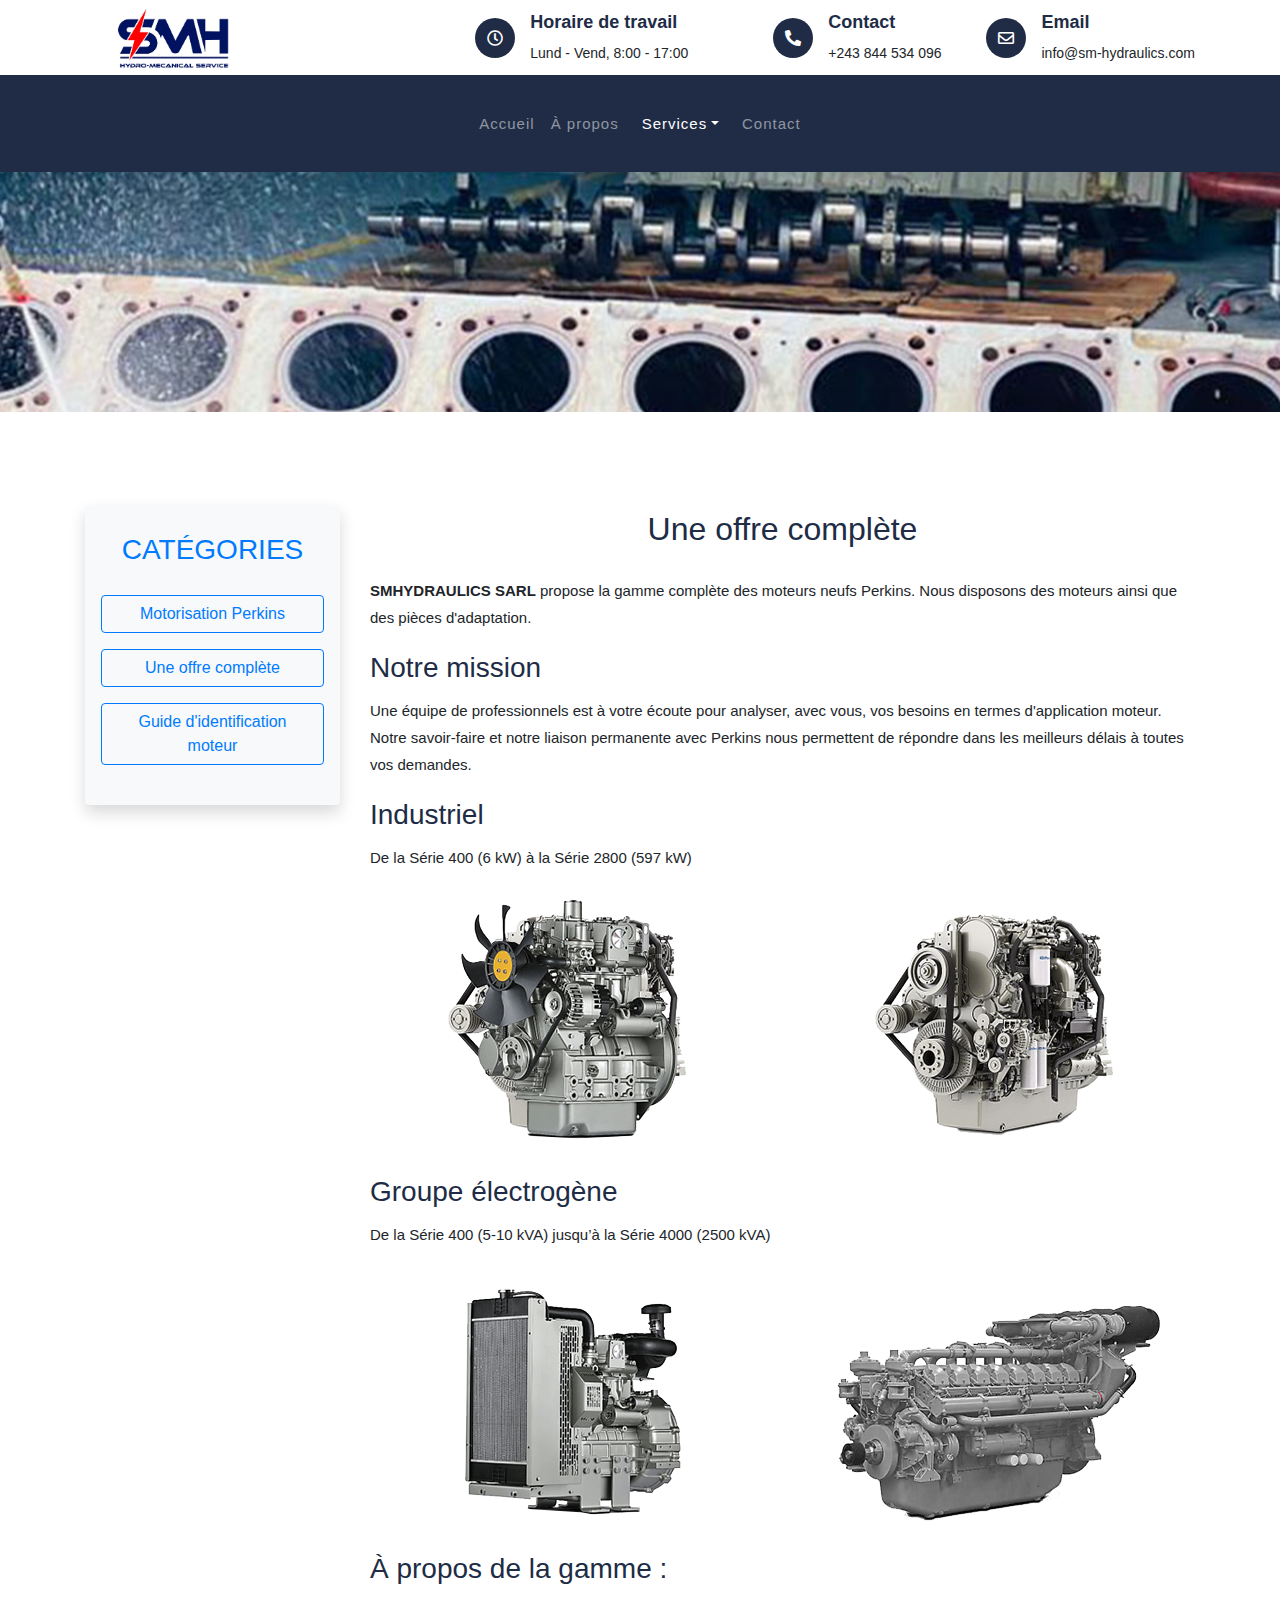
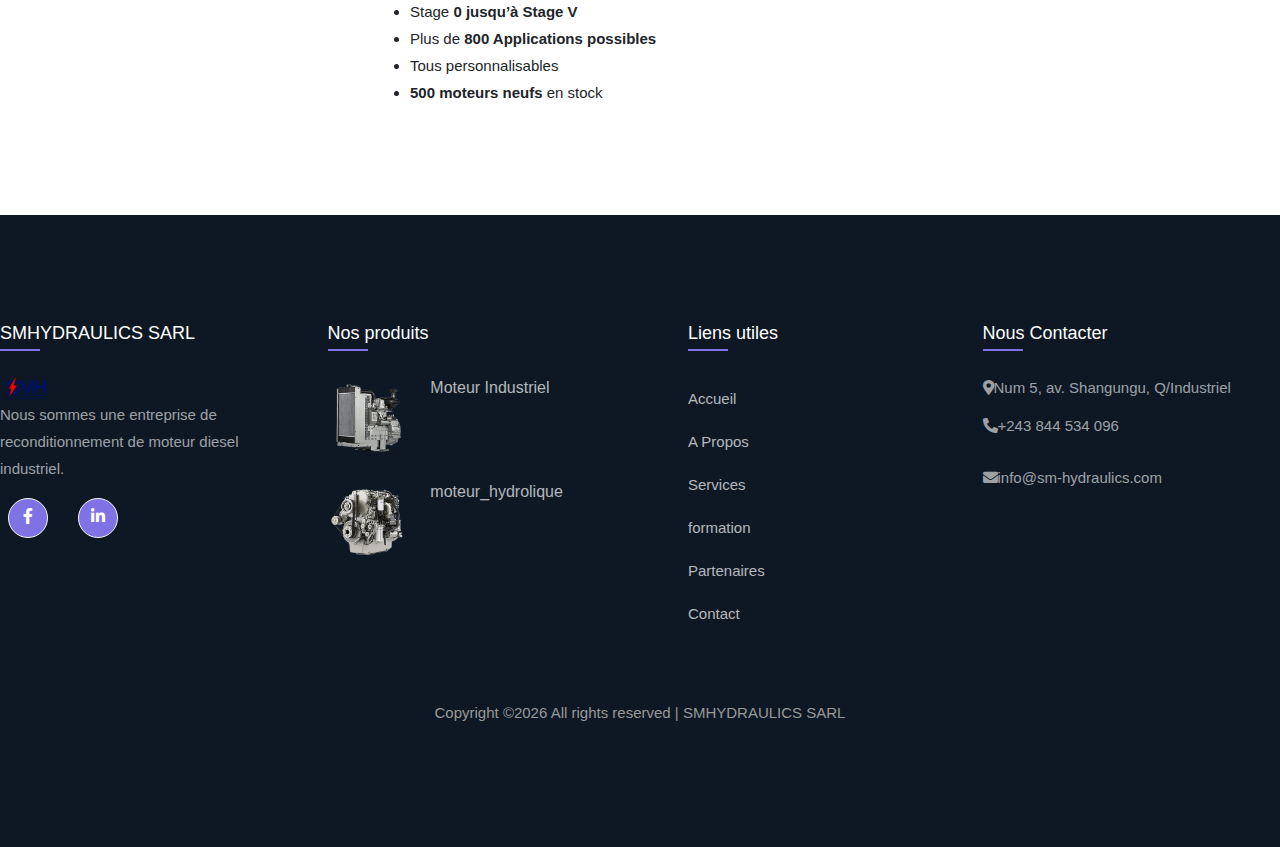
==== commit 3c572ddb: "sidebar implementation" ====
--- a/gamme.html
+++ b/gamme.html
@@ -124,103 +124,90 @@
 </div>
 <!-- Nav Bar End -->
 
-
-
-        <div class="single">
-            <div class="container my-5">
-                <div class="row justify-content-center">
-                    <!-- Image Section -->
-                    <div class="col-12 text-center mb-4">
-                        <img src="images/banner/project1.jpg" class="img-fluid rounded" alt="Motorisation Perkins">
+<div class="row">
+    <div class="col-12">
+        <img src="images/banner/project1.jpg" class="img-fluid w-100" alt="Motorisation Perkins">
+    </div>
+</div>
+
+<div class="single">
+    <div class="container my-5">
+        <!-- Banner Image Section -->
+        
+
+        <!-- Main Layout -->
+        <div class="row">
+            <!-- Sidebar Categories Section -->
+            <div class="col-lg-3 col-md-4 mb-4">
+                <div class="categories bg-light py-4 px-3 rounded shadow text-center">
+                    <h3 class="widget-title text-uppercase text-primary mb-4">Catégories</h3>
+                    <ul class="list-unstyled">
+                        <li class="mb-3"><a href="single.html" class="btn btn-outline-primary w-100">Motorisation Perkins</a></li>
+                        <li class="mb-3"><a href="gamme.html" class="btn btn-outline-primary w-100">Une offre complète</a></li>
+                        <li><a href="guide.html" class="btn btn-outline-primary w-100">Guide d'identification moteur</a></li>
+                    </ul>
+                </div>
+            </div>
+
+            <!-- Main Content Section -->
+            <div class="col-lg-9 col-md-8">
+                <section id="main-container" class="main-container">
+                    <div class="content-inner-page">
+                        <!-- Title Section -->
+                        <h2 class="column-title-small text-center mb-4">Une offre complète</h2>
+
+                        <!-- Description -->
+                        <p>
+                            <b>SMHYDRAULICS SARL</b> propose la gamme complète des moteurs neufs Perkins. Nous disposons des moteurs ainsi que des pièces d'adaptation.
+                        </p>
+                        <div class="gap-40"></div>
+
+                        <h3 class="column-title-small">Notre mission</h3>
+                        <p>
+                            Une équipe de professionnels est à votre écoute pour analyser, avec vous, vos besoins en termes d'application moteur. Notre savoir-faire et notre liaison permanente avec Perkins nous permettent de répondre dans les meilleurs délais à toutes vos demandes.
+                        </p>
+                        <div class="gap-40"></div>
+
+                        <!-- Industrial Section -->
+                        <h3 class="column-title-small">Industriel</h3>
+                        <p>De la Série 400 (6 kW) à la Série 2800 (597 kW)</p>
+                        <div class="row text-center">
+                            <div class="col-md-6 mb-3">
+                                <img src="images/moteur/industriel-serie-400.png" class="img-fluid rounded" alt="Industriel Série 400">
+                            </div>
+                            <div class="col-md-6 mb-3">
+                                <img src="images/moteur/industriel-serie-2800.png" class="img-fluid rounded" alt="Industriel Série 2800">
+                            </div>
+                        </div>
+                        <div class="gap-40"></div>
+
+                        <!-- Generator Section -->
+                        <h3 class="column-title-small">Groupe électrogène</h3>
+                        <p>De la Série 400 (5-10 kVA) jusqu’à la Série 4000 (2500 kVA)</p>
+                        <div class="row text-center">
+                            <div class="col-md-6 mb-3">
+                                <img src="images/moteur/electrogene-serie-400.png" class="img-fluid rounded" alt="Groupe électrogène Série 400">
+                            </div>
+                            <div class="col-md-6 mb-3">
+                                <img src="images/moteur/electrogene-serie-4000.png" class="img-fluid rounded" alt="Groupe électrogène Série 4000">
+                            </div>
+                        </div>
+                        <div class="gap-40"></div>
+
+                        <!-- About Section -->
+                        <h3 class="column-title-small">À propos de la gamme : </h3>
+                        <ul class="list-arrow">
+                            <li>Stage <b>0 jusqu’à Stage V</b></li>
+                            <li>Plus de <b>800 Applications possibles</b></li>
+                            <li>Tous personnalisables</li>
+                            <li><b>500 moteurs neufs</b> en stock</li>
+                        </ul>
                     </div>
-        
-                    <!-- Categories Section -->
-                    <div class="col-12">
-                        <div class="categories bg-light py-4 px-3 rounded shadow text-center mb-5">
-                            <h3 class="widget-title text-uppercase text-primary mb-4">Catégories</h3>
-                            <ul class="list-unstyled d-flex justify-content-center gap-4 flex-wrap">
-                                <li><a href="single.html" class="btn btn-outline-primary">Motorisation Perkins</a></li>
-                                <li><a href="gamme.html" class="btn btn-outline-primary">Une offre complète</a></li>
-                                <li><a href="guide.html" class="btn btn-outline-primary">Guide d'identification moteur</a></li>
-                            </ul>
-                        </div>
-                    </div>
-        
-                    <!-- Main Content -->
-                    <div class="col-lg-9">
-                        <section id="main-container" class="main-container">
-                            <div class="row justify-content-center">
-                                <div class="col-xl-8 col-lg-10">
-                                    <div class="content-inner-page">
-                                        <!-- Title Section -->
-                                        <h2 class="column-title-small text-center">Une offre complète</h2>
-        
-                                        <!-- Content Section -->
-                                        <div class="row">
-                                            <div class="col-12">
-                                                <p>
-                                                    <b>SMHYDRAULICS SARL</b> propose la gamme complète des moteurs neufs Perkins. Nous disposons des moteurs ainsi que des pièces d'adaptation.
-                                                </p>
-                                                <div class="gap-40"></div>
-        
-                                                <h3 class="column-title-small">Notre mission</h3>
-                                                <p>
-                                                    Une équipe de professionnels est à votre écoute pour analyser, avec vous, vos besoins en termes d'application moteur. Notre savoir-faire et notre liaison permanente avec Perkins nous permettent de répondre dans les meilleurs délais à toutes vos demandes.
-                                                </p>
-                                            </div>
-                                        </div>
-        
-                                        <div class="gap-40"></div>
-        
-                                        <!-- Industrial Section -->
-                                        <h3 class="column-title-small">Industriel</h3>
-                                        <p>
-                                            De la Série 400 (6 kW) à la Série 2800 (597 kW)
-                                        </p>
-                                        <div class="row text-center">
-                                            <div class="col-md-6 mb-3">
-                                                <img src="images/moteur/industriel-serie-400.png" class="img-fluid rounded" alt="Industriel Série 400">
-                                            </div>
-                                            <div class="col-md-6 mb-3">
-                                                <img src="images/moteur/industriel-serie-2800.png" class="img-fluid rounded" alt="Industriel Série 2800">
-                                            </div>
-                                        </div>
-        
-                                        <div class="gap-40"></div>
-        
-                                        <!-- Generator Section -->
-                                        <h3 class="column-title-small">Groupe électrogène</h3>
-                                        <p>
-                                            De la Série 400 (5-10 kVA) jusqu’à la Série 4000 (2500 kVA)
-                                        </p>
-                                        <div class="row text-center">
-                                            <div class="col-md-6 mb-3">
-                                                <img src="images/moteur/electrogene-serie-400.png" class="img-fluid rounded" alt="Groupe électrogène Série 400">
-                                            </div>
-                                            <div class="col-md-6 mb-3">
-                                                <img src="images/moteur/electrogene-serie-4000.png" class="img-fluid rounded" alt="Groupe électrogène Série 4000">
-                                            </div>
-                                        </div>
-        
-                                        <div class="gap-40"></div>
-        
-                                        <!-- About Section -->
-                                        <h3 class="column-title-small">À propos de la gamme : </h3>
-                                        <ul class="list-arrow">
-                                            <li>Stage <b>0 jusqu’à Stage V</b></li>
-                                            <li>Plus de <b>800 Applications possibles</b></li>
-                                            <li>Tous personnalisables</li>
-                                            <li><b>500 moteurs neufs</b> en stock</li>
-                                        </ul>
-                                    </div>
-                                </div>
-                            </div>
-                        </section>
-                    </div>
-                </div>
+                </section>
             </div>
         </div>
-         
+    </div>
+</div>
 
 
 <!-- Footer Start -->
--- a/css/main.css
+++ b/css/main.css
@@ -8443,4 +8443,11 @@
 html {
     scroll-behavior: smooth;
 }
-   
+  
+/* SIDE BAR */
+/* Sidebar customization */
+aside {
+  height: 100vh; /* Fix sidebar height to the viewport */
+  overflow-y: auto; /* Add scroll if content overflows */
+}
+
